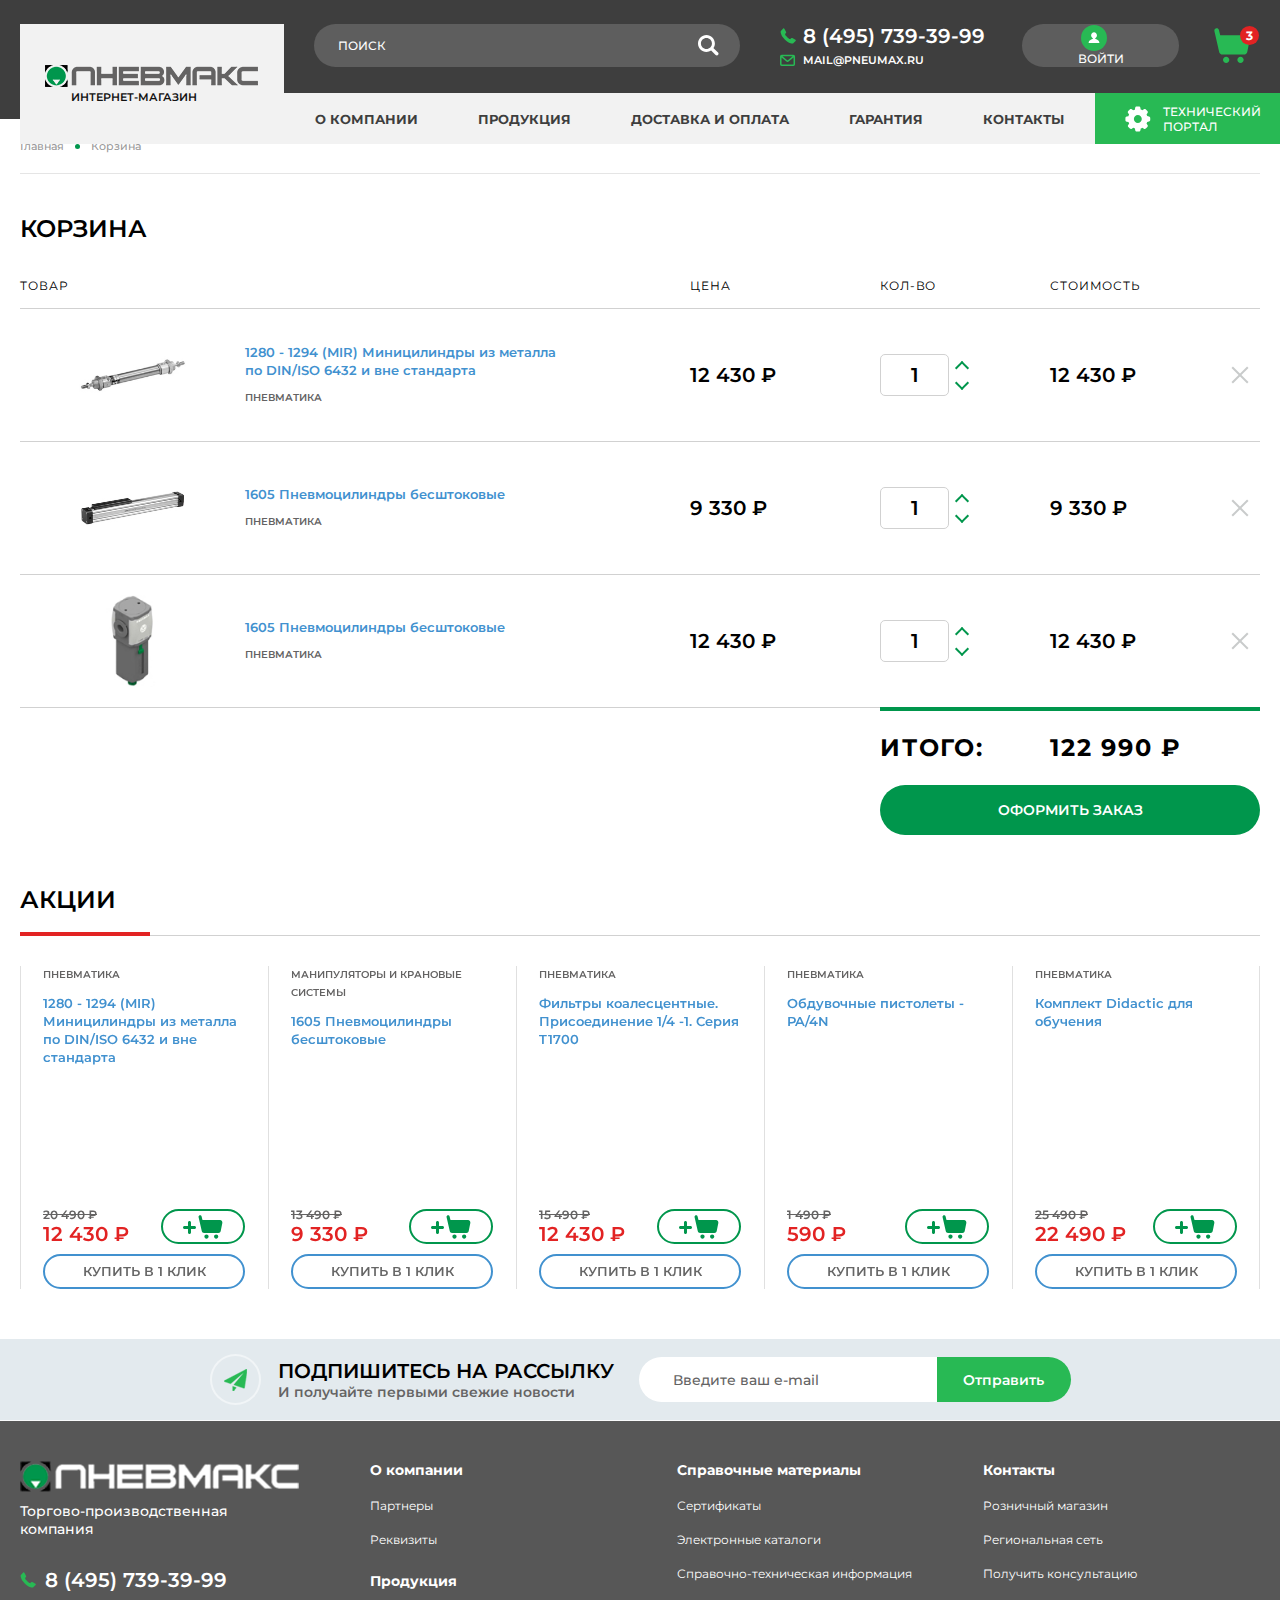
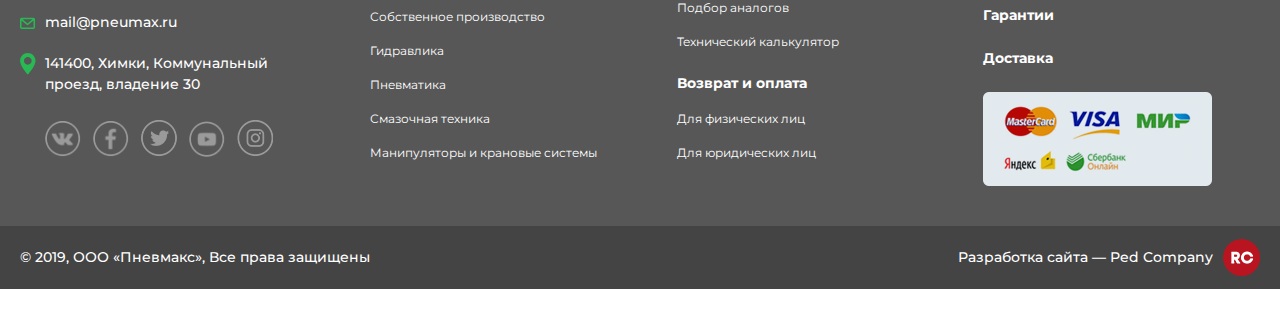
==== cart.html @ b15ae3a6 "Initial commit" ====
<!DOCTYPE html>
<html lang="ru">
	<head>
		<meta http-equiv="Content-Type" content="text/html; charset=utf-8">
		<!-- Переключение IE в последнию версию, на случай если в настройках пользователя стоит меньшая -->
		<meta http-equiv="X-UA-Compatible" content="IE=edge">

		<!-- Адаптирование страницы для мобильных устройств -->
		<meta name="viewport" content="width=device-width, initial-scale=1, maximum-scale=1">

		<!-- Запрет распознования номера телефона -->
		<meta name="format-detection" content="telephone=no">
		<meta name="SKYPE_TOOLBAR" content ="SKYPE_TOOLBAR_PARSER_COMPATIBLE">

		<!-- Заголовок страницы -->
		<title>Заголовок страницы</title>

		<!-- Данное значение часто используют(использовали) поисковые системы -->
		<meta name="description" content="">
		<meta name="keywords" content="">

		<!-- Традиционная иконка сайта, размер 16x16, прозрачность поддерживается. Рекомендуемый формат: .ico или .png -->
		<link rel="shortcut icon" href="images/favicon.ico">

		<!-- Подключение шрифтов с гугла -->
		<link href="https://fonts.googleapis.com/css?family=Montserrat:300,300i,400,400i,500,500i,600,600i,700,700i,800,800i,900,900i&display=swap" rel="stylesheet">

		<!-- Подключение файлов стилей -->
		<link rel="stylesheet" href="css/fancybox.css">
		<link rel="stylesheet" href="css/owl.carousel.css">
		<link rel="stylesheet" href="css/ion.rangeSlider.css">
		<link rel="stylesheet" href="css/styles.css">

		<link rel="stylesheet" href="css/response_1279.css" media="(max-width: 1279px)">
		<link rel="stylesheet" href="css/response_1023.css" media="(max-width: 1023px)">
		<link rel="stylesheet" href="css/response_767.css" media="(max-width: 767px)">
		<link rel="stylesheet" href="css/response_479.css" media="(max-width: 479px)">
		<link rel="stylesheet" href="css/response_413.css" media="(max-width: 413px)">
	</head>

	<body style="opacity: 0">
		<div class="wrap">
			<div class="main">
				<!-- Шапка -->
				<div class="mob_header">
					<div class="cont">
						<div class="logo">
							<a href="/">
								<img src="images/logo.png" alt="">
							</a>
						</div>


						<a href="#login_modal" class="login_link modal_link">
							<img src="images/ic_user.svg" alt="">
						</a>


						<a href="/" class="cart_link">
							<span class="count">3</span>
						</a>


						<a href="#" class="mob_menu_link">
							<span></span>
							<span></span>
							<span></span>
						</a>
					</div>
				</div>


				<header>
					<div class="info">
						<div class="cont flex">

							<div class="logo">
								<a href="/">
									<img src="images/logo.png" alt="">
									<div class="slogan">Интернет-магазин</div>
								</a>
							</div>


							<div class="search">
								<form action="">
									<input type="text" name="" value="" placeholder="Поиск" class="input">
									<button type="submit" class="submit_btn"></button>
								</form>
							</div>


							<div class="contacts">
								<div class="phone">
									<a href="tel:84957393999">8 (495) 739-39-99</a>
								</div>

								<div class="email">
									<a href="mailto:mail@pneumax.ru">mail@pneumax.ru</a>
								</div>
							</div>


							<div class="account">
								<a href="#login_modal" class="login_link modal_link">
									<div class="icon">
										<img src="images/ic_user.svg" alt="">
									</div>
									Войти
								</a>
							</div>


							<a href="/" class="cart_link">
								<span class="count">3</span>
							</a>
						</div>
					</div>


					<div class="bottom">
						<div class="cont">
							<div class="logo">
								<a href="/">
									<img src="images/logo.png" alt="">
								</a>
							</div>


							<nav class="menu flex">
								<div class="item">
									<a href="/">О компании</a>
								</div>

								<div class="item">
									<a href="/">Продукция</a>
								</div>

								<div class="item">
									<a href="/">Доставка и оплата</a>
								</div>

								<div class="item">
									<a href="/">Гарантия</a>
								</div>

								<div class="item">
									<a href="/">Контакты</a>
								</div>

								<div class="item">
									<a href="/" class="techn_portal">
										<img src="images/ic_techn_portal.svg" alt="">Технический<br> портал
									</a>
								</div>
							</nav>

						</div>
					</div>
				</header>
				<!-- End Шапка -->


				<!-- Основная часть -->
				<section class="page_content">
					<div class="cont">

						<div class="breadcrumbs">
							<a href="/">Главная</a> <span class="sep"></span> 
							Корзина
						</div>

						<h1 class="page_title">Корзина</h1>


						<section class="cart_info">
							<table>
								<thead>
									<tr>
										<th colspan="2">Товар</th>
										<th>Цена</th>
										<th>Кол-во</th>
										<th>Стоимость</th>
										<th></th>
									</tr>
								</thead>

								<tbody>
									<tr>
										<td class="thumb">
											<a href="/">
												<img data-src="images/tmp/product_thumb.jpg" alt="" class="lozad">
											</a>
										</td>

										<td class="info">
											<div class="name">
												<a href="/">1280 - 1294 (MIR) Миницилиндры из металла по DIN/ISO 6432 и вне стандарта</a>
											</div>

											<div class="cat">
												<a href="/">Пневматика</a>
											</div>
										</td>

										<td class="price" data-column="Цена">
											12 430 ₽
										</td>

										<td class="amount" data-column="Кол-во">
											<div class="box">
											    <a href="#" class="minus"></a>
											    <input type="text" value="1" data-minimum="1" data-maximum="99" data-step="1" class="input" maxlength="2">
											    <a href="#" class="plus"></a>
											</div>
										</td>

										<td class="price total" data-column="Стоимость">
											12 430 ₽
										</td>

										<td class="delete">
											<a href="#">
												<span></span>
												<span></span>
											</a>
										</td>
									</tr>


									<tr>
										<td class="thumb">
											<a href="/">
												<img data-src="images/tmp/product_thumb2.jpg" alt="" class="lozad">
											</a>
										</td>

										<td class="info">
											<div class="name">
												<a href="/">1605 Пневмоцилиндры бесштоковые</a>
											</div>

											<div class="cat">
												<a href="/">Пневматика</a>
											</div>
										</td>

										<td class="price" data-column="Цена">
											9 330 ₽
										</td>

										<td class="amount" data-column="Кол-во">
											<div class="box">
											    <a href="#" class="minus"></a>
											    <input type="text" value="1" data-minimum="1" data-maximum="99" data-step="1" class="input" maxlength="2">
											    <a href="#" class="plus"></a>
											</div>
										</td>

										<td class="price total" data-column="Стоимость">
											9 330 ₽
										</td>

										<td class="delete">
											<a href="#">
												<span></span>
												<span></span>
											</a>
										</td>
									</tr>


									<tr>
										<td class="thumb">
											<a href="/">
												<img data-src="images/tmp/product_thumb3.jpg" alt="" class="lozad">
											</a>
										</td>

										<td class="info">
											<div class="name">
												<a href="/">1605 Пневмоцилиндры бесштоковые</a>
											</div>

											<div class="cat">
												<a href="/">Пневматика</a>
											</div>
										</td>

										<td class="price" data-column="Цена">
											12 430 ₽
										</td>

										<td class="amount" data-column="Кол-во">
											<div class="box">
											    <a href="#" class="minus"></a>
											    <input type="text" value="1" data-minimum="1" data-maximum="99" data-step="1" class="input" maxlength="2">
											    <a href="#" class="plus"></a>
											</div>
										</td>

										<td class="price total" data-column="Стоимость">
											12 430 ₽
										</td>

										<td class="delete">
											<a href="#">
												<span></span>
												<span></span>
											</a>
										</td>
									</tr>
								</tbody>
							</table>


							<div class="cart_total">
								<div class="total_price">
									<div>Итого:</div>
									<div class="price">122 990 ₽</div>
								</div>

								<a href="/" class="checkout_link">Оформить заказ</a>
							</div>
						</section>

					</div>
				</section>


				<section class="products block">
					<div class="cont">

						<div class="block_head">
							<div class="title red">Акции</div>
						</div>


						<div class="flex">
							<div class="product">
								<div class="head">
									<div class="cat">
										<a href="/">Пневматика</a>
									</div>

									<div class="name">
										<a href="/">1280 - 1294 (MIR) Миницилиндры из металла по DIN/ISO 6432 и вне стандарта</a>
									</div>
								</div>

								<div class="thumb">
									<a href="/">
										<img data-src="images/tmp/product_thumb.jpg" alt="" class="lozad">
									</a>
								</div>

								<div class="buy">
									<div class="price">
										<div class="old">20 490 ₽</div>
										<div class="new">12 430 ₽</div>
									</div>

									<a href="#" class="buy_link"></a>

									<a href="#" class="quike_buy_link">Купить в 1 клик</a>
								</div>
							</div>


							<div class="product">
								<div class="head">
									<div class="cat">
										<a href="/">Манипуляторы и крановые системы</a>
									</div>

									<div class="name">
										<a href="/">1605 Пневмоцилиндры бесштоковые</a>
									</div>
								</div>

								<div class="thumb">
									<a href="/">
										<img data-src="images/tmp/product_thumb2.jpg" alt="" class="lozad">
									</a>
								</div>

								<div class="buy">
									<div class="price">
										<div class="old">13 490 ₽</div>
										<div class="new">9 330 ₽</div>
									</div>

									<a href="#" class="buy_link"></a>

									<a href="#" class="quike_buy_link">Купить в 1 клик</a>
								</div>
							</div>


							<div class="product">
								<div class="head">
									<div class="cat">
										<a href="/">Пневматика</a>
									</div>

									<div class="name">
										<a href="/">Фильтры коалесцентные. Присоединение 1/4 -1. Серия T1700</a>
									</div>
								</div>

								<div class="thumb">
									<a href="/">
										<img data-src="images/tmp/product_thumb3.jpg" alt="" class="lozad">
									</a>
								</div>

								<div class="buy">
									<div class="price">
										<div class="old">15 490 ₽</div>
										<div class="new">12 430 ₽</div>
									</div>

									<a href="#" class="buy_link"></a>

									<a href="#" class="quike_buy_link">Купить в 1 клик</a>
								</div>
							</div>



							<div class="product">
								<div class="head">
									<div class="cat">
										<a href="/">Пневматика</a>
									</div>

									<div class="name">
										<a href="/">Обдувочные пистолеты - PA/4N</a>
									</div>
								</div>

								<div class="thumb">
									<a href="/">
										<img data-src="images/tmp/product_thumb4.jpg" alt="" class="lozad">
									</a>
								</div>

								<div class="buy">
									<div class="price">
										<div class="old">1 490 ₽</div>
										<div class="new">590 ₽</div>
									</div>

									<a href="#" class="buy_link"></a>

									<a href="#" class="quike_buy_link">Купить в 1 клик</a>
								</div>
							</div>


							<div class="product">
								<div class="head">
									<div class="cat">
										<a href="/">Пневматика</a>
									</div>

									<div class="name">
										<a href="/">Комплект Didactic для обучения</a>
									</div>
								</div>

								<div class="thumb">
									<a href="/">
										<img data-src="images/tmp/product_thumb5.jpg" alt="" class="lozad">
									</a>
								</div>

								<div class="buy">
									<div class="price">
										<div class="old">25 490 ₽</div>
										<div class="new">22 490 ₽</div>
									</div>

									<a href="#" class="buy_link"></a>

									<a href="#" class="quike_buy_link">Купить в 1 клик</a>
								</div>
							</div>
						</div>

					</div>
				</section>


				<section class="subscribe">
					<div class="cont">
						<div class="head">
							<div>
								<div class="title">Подпишитесь на рассылку</div>

								<div class="desc">И получайте первыми свежие новости</div>
							</div>
						</div>


						<form action="">
							<input type="email" name="" value="" placeholder="Введите ваш e-mail" class="input">
							<button type="submit" class="submit_btn">Отправить</button>
						</form>
					</div>
				</section>
				<!-- End Основная часть -->
			</div>


			<!-- Подвал -->
			<footer>
				<div class="info">
					<div class="cont flex">

						<div class="col_left">
							<div class="logo">
								<img src="images/footer_logo.png" alt="">
								<div class="slogan">Торгово-производственная компания</div>
							</div>


							<div class="contacts">
								<div class="phone">
									<a href="tel:84957393999">8 (495) 739-39-99</a>
								</div>

								<div class="email">
									<a href="mailto:mail@pneumax.ru">mail@pneumax.ru</a>
								</div>

								<div class="adres">141400, Химки, Коммунальный проезд, владение 30</div>

								<div class="socials">
									<a href="/" target="_blank" rel="noopener nofollow">
										<img src="images/ic_soc1.png" alt="">
									</a>

									<a href="/" target="_blank" rel="noopener nofollow">
										<img src="images/ic_soc2.png" alt="">
									</a>

									<a href="/" target="_blank" rel="noopener nofollow">
										<img src="images/ic_soc3.png" alt="">
									</a>

									<a href="/" target="_blank" rel="noopener nofollow">
										<img src="images/ic_soc4.png" alt="">
									</a>

									<a href="/" target="_blank" rel="noopener nofollow">
										<img src="images/ic_soc5.png" alt="">
									</a>
								</div>
							</div>
						</div>


						<div class="col_right">
							<div class="columns">
								<div class="links">
									<div class="title">О компании</div>

									<div class="items">
										<div><a href="/">Партнеры</a></div>
										<div><a href="/">Реквизиты</a></div>
									</div>
								</div>


								<div class="links">
									<div class="title">Продукция</div>

									<div class="items">
										<div><a href="/">Собственное производство</a></div>
										<div><a href="/">Гидравлика</a></div>
										<div><a href="/">Пневматика</a></div>
										<div><a href="/">Смазочная техника</a></div>
										<div><a href="/">Манипуляторы и крановые системы</a></div>
									</div>
								</div>


								<div class="links">
									<div class="title">Справочные материалы</div>

									<div class="items">
										<div><a href="/">Сертификаты</a></div>
										<div><a href="/">Электронные каталоги</a></div>
										<div><a href="/">Справочно-техническая информация</a></div>
										<div><a href="/">Подбор аналогов</a></div>
										<div><a href="/">Технический калькулятор</a></div>
									</div>
								</div>


								<div class="links">
									<div class="title">Возврат и оплата</div>

									<div class="items">
										<div><a href="/">Для физических лиц</a></div>
										<div><a href="/">Для юридических лиц</a></div>
									</div>
								</div>


								<div class="links">
									<div class="title">Контакты</div>

									<div class="items">
										<div><a href="/">Розничный магазин</a></div>
										<div><a href="/">Региональная сеть</a></div>
										<div><a href="/">Получить консультацию</a></div>
									</div>
								</div>


								<div class="links">
									<div class="title">
										<a href="/">Гарантии</a>
									</div>
								</div>


								<div class="links">
									<div class="title">
										<a href="/">Доставка</a>
									</div>
								</div>


								<div class="payments">
									<img src="images/payments_img.png" alt="">
								</div>
							</div>
						</div>

					</div>
				</div>


				<div class="bottom">
					<div class="cont flex">

						<div class="copyright">&copy; 2019, ООО «Пневмакс», Все права защищены</div>


						<div class="creator">
							Разработка сайта — <a href="/" target="_blank" rel="noopener">Рed Company</a>
						</div>

					</div>
				</div>
			</footer>
			<!-- End Подвал -->
		</div>


		<div class="overlay"></div>


		<!-- Подключение javascript файлов -->
		<script src="js/jquery-3.3.1.min.js"></script>
		<script src="js/jquery-migrate-1.4.1.min.js"></script>
		<script src="js/lozad.min.js"></script>
		<script src="js/owl.carousel.min.js"></script>
		<script src="js/inputmask.min.js"></script>
		<script src="js/fancybox.min.js"></script>
		<script src="js/ion.rangeSlider.min.js"></script>
		<script src="js/functions.js"></script>
		<script src="js/scripts.js"></script>
	</body>
</html>
---- css/ion.rangeSlider.css ----
.irs
{
    position: relative;

    display: block;

    margin-top: 13px;
    margin-bottom: 4px;

    -webkit-touch-callout: none;
    -khtml-user-select: none;
}

.irs.active
{
    pointer-events: auto;
}

.irs .irs
{
    margin-right: 0;
}

.irs-line
{
    position: relative;

    display: block;

    height: 6px;

    border: 1px solid #d1d1d1;
    background: #fff;
}

.irs-bar
{
    top: 1px;

    height: 4px;

    background: #00964c;
}


.irs-from,
.irs-to,
.irs-single,
.irs-min,
.irs-max
{
    display: none !important;
}


.irs-slider
{
    z-index: 9;
    top: -5px;

    width: 7px;
    height: 16px;

    cursor: pointer;
    text-indent: -9999px;

    border-radius: 2px;
    background: #00964c;
}

.irs-slider:before
{
    position: absolute;
    top: -5px;
    left: -10px;

    display: block;

    width: 27px;
    height: 26px;

    content: '';
}


.irs-line
{
    position: relative;

    display: block;

    outline: none !important;
}
.irs-line-left,
.irs-line-mid,
.irs-line-right
{
    position: absolute;
    top: 0;

    display: block;
}
.irs-line-left
{
    left: 0;

    width: 11%;
}
.irs-line-mid
{
    left: 9%;

    width: 82%;
}
.irs-line-right
{
    right: 0;

    width: 11%;
}

.irs-bar
{
    position: absolute;
    left: 0;

    display: block;

    width: 0;
}
.irs-bar-edge
{
    position: absolute;
    top: 0;
    left: 0;

    display: block;
}

.irs-shadow
{
    position: absolute;
    left: 0;

    display: none;

    width: 0;
}

.irs-slider
{
    position: absolute;
    z-index: 1;

    display: block;
}



.irs-slider.type_last
{
    z-index: 2;
}

.irs-min
{
    position: absolute;
    left: 0;

    display: block;

    cursor: default;
}
.irs-max
{
    position: absolute;
    right: 0;

    display: block;

    cursor: default;
}

.irs-grid
{
    color: #333;
    font: 600 11px/15px Century Gothic;

    position: absolute;
    top: -25px;
    left: 0;

    display: none;

    width: 100%;
    height: 15px;

    pointer-events: none;
}

.irs-with-grid .irs-grid
{
    display: block;
}

.irs-grid-pol
{
    position: absolute;
    top: 0;
    left: 0;

    display: none;

    width: 1px;
    height: 8px;

    background: #000;
}

.irs-grid-pol.small
{
    height: 4px;
}

.irs-grid-text
{
    position: absolute;
    bottom: 0;
    left: 0;

    cursor: pointer;
    text-align: center;
    white-space: nowrap;
}

.irs-grid-text:before
{
    position: absolute;
    bottom: -7px;
    left: 50%;

    width: 1px;
    height: 6px;

    content: '';
    cursor: pointer;
    text-indent: -9999px;

    background: #1b364e;
}

.irs-disable-mask
{
    position: absolute;
    z-index: 2;
    top: 0;
    left: -1%;

    display: block;

    width: 102%;
    height: 100%;

    cursor: default;

    background: rgba(0,0,0,.0);
}
.lt-ie9 .irs-disable-mask
{
    cursor: not-allowed;

    background: #000;

    filter: alpha(opacity=0);
}

.irs-disabled
{
    opacity: .4;
}


.irs-hidden-input
{
    font-size: 0 !important;
    line-height: 0 !important;

    position: absolute !important;
    z-index: -9999 !important;
    top: 0 !important;
    left: 0 !important;

    display: block !important;
    overflow: hidden;

    width: 0 !important;
    height: 0 !important;
    margin: 0 !important;
    padding: 0 !important;

    border-style: solid !important;
    border-color: transparent !important;
    outline: none !important;
    background: none !important;
}
---- css/styles.css ----
*{    box-sizing: border-box;    margin: 0;    padding: 0;}*:before,*:after{    box-sizing: border-box;}img{    border: none;}textarea{    overflow: auto;}input,textarea,input:active,textarea:active{    -webkit-border-radius: 0;            border-radius: 0;         outline: none transparent !important;    box-shadow: none;    -webkit-appearance: none;            appearance: none;    -moz-outline: none !important;}input[type=submit],button[type=submit],input[type=reset],button[type=reset]{    -webkit-border-radius: 0;    -webkit-appearance: none;}:focus{    outline: none;}:hover,:active{    -webkit-tap-highlight-color: rgba(0,0,0,0);    -webkit-touch-callout: none;}::-ms-clear{    display: none;}/*---------------    Main styles---------------*/:root{    --bg: #fff;    --aside_width: 290px;    --aside_big_width: 320px;    --scroll_width: 17px;    --text_color: #000;    --font_size: 14px;    --font_size_title: 24px;    --font_family: 'Montserrat', 'Arial', sans-serif;}.clear{    clear: both;}.left{    float: left;}.right{    float: right;}html{    height: 100%;    background: var(--bg);    -webkit-font-smoothing: antialiased;    -moz-osx-font-smoothing: grayscale;        -ms-text-size-adjust: 100%;    -webkit-text-size-adjust: 100%;}body{    color: var(--text_color);    font-family: var(--font_family);    font-size: var(--font_size);    height: 100%;    transition: opacity .2s linear;    -webkit-tap-highlight-color: transparent;    -webkit-touch-callout: none;    -webkit-overflow-scrolling: touch;    text-rendering: optimizeLegibility;    text-decoration-skip: objects;}body.show{    opacity: 1 !important;}.wrap{    display: flex;    overflow: hidden;    flex-direction: column;    min-height: 100%;}.main{    position: relative;    flex: 1 0 auto;}.cont{    position: relative;    width: 100%;    max-width: 1320px;    margin: 0 auto;    padding: 0 20px;}.compensate-for-scrollbar{    margin-right: var(--scroll_width) !important;}.compensate-for-scrollbar header.fixed{    padding-right: var(--scroll_width) !important;}.lozad{    transition: .5s linear;    opacity: 0;}.lozad.loaded{    opacity: 1;}.flex{    display: flex;    justify-content: flex-start;    align-items: flex-start;    align-content: flex-start;    flex-wrap: wrap;}.page_content{    margin-bottom: 50px;}.page_content .content,.page_content aside{    margin-bottom: 0;}.breadcrumbs{    color: #999;    font-size: 11px;    font-weight: 500;    margin-bottom: 40px;    padding-bottom: 20px;    border-bottom: 1px solid #e5e5e5;}.breadcrumbs a{    color: #999;    transition: .2s linear;    white-space: nowrap;    text-decoration: none;}.breadcrumbs a:hover{    color: var(--text_color);}.breadcrumbs .sep{    position: relative;    top: -1px;    display: inline-block;    width: 5px;    height: 5px;    margin: 0 8px;    vertical-align: middle;    border-radius: 50%;    background: #01964d;}.page_title{    font-size: var(--font_size_title);    font-weight: 600;    line-height: 30px;    margin-bottom: 30px;    text-transform: uppercase;}.page_title.center{    text-align: center;}.content_flex.flex,.content_flex > .cont.flex{    position: relative;    justify-content: space-between;    align-items: stretch;    align-content: stretch;}.content_flex .content{    position: relative;    width: calc(100% - var(--aside_width) - 33px);}.content_flex aside.big + .content{    position: relative;    width: calc(100% - var(--aside_big_width) - 40px);}.content_flex .content > :first-child{    margin-top: 0;}.content_flex .content > :last-child{    margin-bottom: 0;}.block{    margin-bottom: 40px;}.block_head{    position: relative;    margin-bottom: 30px;}.block_head.center{    text-align: center;}.block_head .title{    font-size: var(--font_size_title);    font-weight: 600;    line-height: 30px;    position: relative;    padding-bottom: 20px;    text-transform: uppercase;    border-bottom: 1px solid #d1d1d1;}.block_head .title:after{    position: absolute;    bottom: -1px;    left: 0;    display: block;    width: 130px;    max-width: 100%;    height: 4px;    content: '';    background: #00964c;}.block_head .title.red:after{    background: #e22323;}.block_head .view{    position: absolute;    top: 0;    right: 0;    display: flex;    margin-left: auto;    justify-content: flex-start;    align-items: center;    align-content: center;    flex-wrap: nowrap;}.block_head .view button{    position: relative;    display: flex;    width: 47px;    height: 33px;    cursor: pointer;    transition: .2s linear;    border: 1px solid #e0e0e0;    background: #fff;    justify-content: center;    align-items: center;    align-content: center;    flex-wrap: wrap;}.block_head .view button + button{    margin-left: -1px;}.block_head .view button.grid_link{    padding: 6px 10px 3px 7px;}.block_head .view button.list_link{    padding: 7px 13px;}.block_head .view button.grid_link *{    display: block;    width: 7px;    height: 7px;    margin-bottom: 3px;    margin-left: 3px;    transition: background .2s linear;    background: #00964c;}.block_head .view button.list_link *{    display: block;    width: 100%;    height: 4px;    transition: background .2s linear;    background: #00964c;}.block_head .view button.list_link * + *{    margin-top: 3px;}.block_head .view button.active{    z-index: 5;    border-color: #00964c;    background: #00964c;}.block_head .view button.active *{    background: #fff;}.form{    --form_border_color: #d1d1d1;    --form_border_radius: 5px;    --form_bg_color: #fff;    --form_label_width: 222px;    --form_focus_color: #00964c;    --form_placeholder_color: #0b1110;}.form ::-webkit-input-placeholder{    color: var(--form_placeholder_color);}.form :-moz-placeholder{    color: var(--form_placeholder_color);}.form :-ms-input-placeholder{    color: var(--form_placeholder_color);}.form .line{    position: relative;    margin-bottom: 25px;}.form .line.flex{    justify-content: flex-end;}.form .line.flex .label{    display: flex;    width: var(--form_label_width);    max-width: 100%;    min-height: 42px;    margin: 0;    padding-right: 15px;    justify-content: flex-start;    align-items: center;    align-content: center;    flex-wrap: wrap;}.form .line.flex .field{    width: calc(100% - var(--form_label_width));}.form .label{    color: #0b1110;    font-size: 13px;    font-weight: 500;    margin-bottom: 10px;    letter-spacing: .075em;    text-transform: uppercase;}.form .recovery_link{    color: #00964c;    font-size: 13px;    font-weight: 500;    position: absolute;    top: 0;    right: 0;    display: inline-block;    vertical-align: top;    text-decoration: none;}.form .recovery_link:hover{    text-decoration: underline;}.form .field{    position: relative;}.form .field.flex > *{    width: 170px;}.form .field.flex > * + *{    margin-left: 23px;}.form .input{    color: #0b1110;    font: var(--font_size) var(--font_family);    display: block;    width: 100%;    height: 42px;    padding: 0 65px 0 15px;    transition: .2s linear;    border: 1px solid var(--form_border_color);    border-radius: var(--form_border_radius);    background: var(--form_bg_color);    background-position: calc(100% - 13px) 50%;}.form .input:focus{    border-color: var(--form_focus_color);}.form .input.success{    background: var(--form_bg_color) url(../images/ic_success.svg) calc(100% - 13px) 50% no-repeat;}.form .input:disabled,.form input[type=checkbox]:disabled + label{    cursor: default;    pointer-events: none;    opacity: .5;}.form input[type=checkbox]{    display: none;}.form input[type=checkbox] + label{    font-size: 12px;    font-weight: 500;    line-height: 21px;    position: relative;    display: table-cell;    min-height: 21px;    padding-left: 38px;    cursor: pointer;    text-align: left;    vertical-align: middle;}.form input[type=checkbox] + label:before{    position: absolute;    top: 0;    left: 0;    display: block;    width: 21px;    height: 21px;    content: '';    transition: .2s linear;    border-radius: 3px;    background: #fff;}.form input[type=checkbox] + label:after{    position: absolute;    top: 6px;    left: 6px;    display: block;    width: 10px;    height: 6px;    content: '';    transition: .2s linear;    transform: rotate(-45deg);    opacity: 0;    border-bottom: 2px solid #00964c;    border-left: 2px solid #00964c;}.form input[type=checkbox]:checked + label:after{    opacity: 1;}.form .type .field{    display: flex;    justify-content: space-between;    align-items: stretch;    align-content: stretch;    flex-wrap: wrap;}.form .type .field > *{    width: calc(50% - 2px);}.form .type input[type=radio]{    display: none;}.form .type label{    font-size: 14px;    font-weight: 700;    position: relative;    display: flex;    min-height: 80px;    padding: 15px 20px 15px 69px;    cursor: pointer;    transition: .2s linear;    letter-spacing: .075em;    text-transform: uppercase;    border: 2px solid #fff;    background: #fff;    justify-content: flex-start;    align-items: center;    align-content: center;    flex-wrap: wrap;}.form .type label:before{    position: absolute;    top: 50%;    left: 26px;    display: block;    width: 22px;    height: 22px;    margin-top: -11px;    content: '';    border-radius: 50%;    background: #f7f7f7;    box-shadow: inset 0 1px 1px 0 rgba(0, 0, 0, .24);}.form .type input[type=radio]:checked + label{    border-color: #00964c;}.form .type input[type=radio]:checked + label:before{    background: #fff;    box-shadow: inset 0 0 0 6px #00964c;}.form .submit{    padding-top: 15px;}.form .submit_btn{    color: #000;    font: 700 14px/46px var(--font_family);    display: inline-block;    width: 100%;    height: 50px;    padding: 0 20px;    cursor: pointer;    transition: .2s linear;    vertical-align: top;    text-transform: uppercase;    border: 2px solid #00964c;    border-radius: 25px;    background: none;}.form .submit_btn:hover{    color: #fff;    background: #00964c;}.text_block{    font-weight: 500;    line-height: 21px;}.text_block > :last-child,.text_block blockquote > :last-child,.text_block q > :last-child{    margin-bottom: 0 !important;}.text_block > :first-child{    margin-top: 0 !important;}.text_block h1{    font-size: 24px;    font-weight: 600;    line-height: 30px;    margin-bottom: 30px;    text-transform: uppercase;}.text_block * + h2{    margin-top: 40px;}.text_block .clear + h2{    margin-top: 30px;}.text_block h2{    font-size: 20px;    font-weight: 600;    line-height: 26px;    margin-bottom: 20px;    text-transform: uppercase;}.text_block h1 + h2{    margin-top: 0 !important;}.text_block p,.text_block ul,.text_block ol{    margin-bottom: 21px;}.text_block blockquote,.text_block q{    font-style: italic;    position: relative;    display: block;    width: 100%;    margin: 30px 0;    padding: 19px 29px;    border: 1px solid #e5e5e5;}.text_block blockquote:before,.text_block q:before{    position: absolute;    top: -1px;    left: -1px;    display: block;    width: 4px;    height: calc(100% + 2px);    content: '';    background: #00964c;}.text_block ul li{    position: relative;    display: block;    padding-left: 20px;    list-style-type: none;}.text_block ul li + li{    margin-top: 10px;}.text_block ul li:before{    position: absolute;    top: 6px;    left: 0;    display: block;    width: 9px;    height: 9px;    content: '';    border-radius: 50%;    background: #00964c;}.text_block ol{    counter-reset: li;}.text_block ol li{    position: relative;    display: block;    padding-left: 20px;    list-style-type: none;}.text_block ol li + li{    margin-top: 10px;}.text_block ol li:before{    color: #00964c;    font-weight: 700;    position: absolute;    top: 0;    left: 0;    content: counter(li)'.';    counter-increment: li;}.text_block a{    color: #00964c;}.text_block a:hover{    text-decoration: none;}.modal_cont{    position: relative;}.mini_modal{    position: absolute;    z-index: 999;    top: calc(100% + 30px);    left: 0;    visibility: hidden;    transition: .2s linear;    opacity: 0;}.mini_modal.active{    top: 100%;    visibility: visible;    opacity: 1;}.overlay{    position: fixed;    z-index: 100;    top: 0;    left: 0;    display: none;    width: 100%;    height: 100%;    opacity: .68;    background: #000;}/*---------------   Header---------------*/.header_wrap{    margin-bottom: 20px;}header{    position: relative;    z-index: 101;    top: 0;    left: 0;    width: 100%;    margin: 0;}header.absolute{    position: absolute;    margin: 0;    background: none;}header.fixed{    position: fixed;    margin: 0;    -webkit-animation: moveDown .5s;            animation: moveDown .5s;    background: #fff;    box-shadow: 0 10px 30px rgba(0,0,0,.2);}header:before{    position: absolute;    z-index: -1;    top: 0;    left: 0;    display: block;    width: 100%;    height: calc(100% - 25px);    content: '';    background: #3e3e3e;}header .info{    margin-bottom: -51px;    padding: 24px 0 0;}header .info .cont.flex{    flex-wrap: nowrap;    justify-content: space-between;}header .logo{    position: relative;    z-index: 9;    display: flex;    width: 265px;    height: 120px;    padding: 15px;    background: #f2f2f2;    justify-content: center;    align-items: center;    align-content: center;    flex-wrap: wrap;}header .logo a,header .logo img{    color: #111;    font-size: 11px;    font-weight: 600;    display: block;    max-width: 100%;    text-decoration: none;    text-transform: uppercase;}header .logo .slogan{    margin-top: 3px;    padding-left: 26px;}header .search{    width: calc(100% - 811px);    max-width: 100%;    margin-right: auto;    margin-left: 30px;}header .search form{    display: flex;    justify-content: flex-start;    align-items: center;    align-content: center;    flex-wrap: nowrap;}header .search form ::-webkit-input-placeholder{    color: #fff;}header .search form :-moz-placeholder{    color: #fff;}header .search form :-ms-input-placeholder{    color: #fff;}header .search .input{    color: #fff;    font-family: var(--font_family);    font-size: 12px;    font-weight: 500;    display: block;    width: 100%;    height: 43px;    padding: 0 62px 0 24px;    text-transform: uppercase;    border: none;    border-radius: 30px;    background: #5e5e5e;}header .search .submit_btn{    position: relative;    width: 63px;    height: 43px;    margin-left: -63px;    cursor: pointer;    border: none;    background: url(../images/ic_search.svg) 50% no-repeat;}header .contacts{    margin-left: 40px;}header .contacts .phone{    color: #fff;    font-size: 20px;    font-weight: 600;}header .contacts .phone a{    color: #fff;    display: inline-block;    padding-left: 23px;    vertical-align: top;    white-space: nowrap;    text-decoration: none;    background: url(../images/ic_phone.svg) 0 50% no-repeat;}header .contacts .email{    color: #fff;    font-size: 11px;    font-weight: 600;    margin-top: 5px;    text-transform: uppercase;}header .contacts .email a{    color: #fff;    display: inline-block;    padding-left: 23px;    vertical-align: top;    white-space: nowrap;    text-decoration: none;    background: url(../images/ic_email.svg) 0 50% no-repeat;}header .account{    margin-left: 37px;}header .account .login_link{    color: #fff;    font-size: 12px;    font-weight: 500;    display: flex;    height: 43px;    padding: 0 36px;    transition: .2s linear;    text-decoration: none;    text-transform: uppercase;    border-radius: 25px;    background: rgba(221,221,221,.2);    justify-content: center;    align-items: center;    align-content: center;    flex-wrap: wrap;}header .account .login_link .icon{    display: flex;    width: 26px;    height: 26px;    margin-right: 14px;    padding: 5px;    border-radius: 50%;    background: #28b954;    justify-content: center;    align-items: center;    align-content: center;    flex-wrap: wrap;}header .account .login_link img{    display: block;    max-width: 100%;    max-height: 100%;}header .account .login_link:hover{    color: #3e3e3e;    background: #ddd;}header .account .user_link{    color: #fff;    font-size: 12px;    font-weight: 500;    display: flex;    height: 43px;    padding: 0 20px;    transition: .2s linear;    text-decoration: none;    text-transform: uppercase;    border-radius: 25px;    background: rgba(221,221,221,.2);    justify-content: center;    align-items: center;    align-content: center;    flex-wrap: nowrap;}header .account .user_link .icon{    display: flex;    width: 26px;    height: 26px;    margin-right: 14px;    padding: 5px;    border-radius: 50%;    background: #494949;    justify-content: center;    align-items: center;    align-content: center;    flex-wrap: wrap;}header .account .user_link img{    display: block;    max-width: 100%;    max-height: 100%;}header .account .user_link .name{    overflow: hidden;    max-width: 120px;    white-space: nowrap;    text-overflow: ellipsis;}header .account .user_link:hover{    color: #3e3e3e;    background: #ddd;}header .cart_link{    color: #fff;    position: relative;    display: block;    width: 56px;    height: 43px;    margin-left: 25px;    text-decoration: none;    background: url(../images/ic_cart.svg) 50% no-repeat;}header .cart_link .count{    font-size: 12px;    font-weight: 700;    line-height: 19px;    position: absolute;    top: 2px;    right: 1px;    display: block;    width: 19px;    height: 19px;    text-align: center;    border-radius: 50%;    background: #e22323;}header .bottom{    margin-bottom: -25px;}header .bottom .logo{    position: absolute;    top: 0;    left: 20px;    display: none;    width: 220px;    height: 51px;    padding: 0;    background: none;}header .bottom .logo a{    display: flex;    height: 51px;    text-decoration: none;    justify-content: center;    align-items: center;    align-content: center;    flex-wrap: wrap;}header .bottom .logo img{    width: auto;    height: 19px;}header .menu{    position: relative;    display: table;    width: 100%;    padding-left: 265px;    background: #f2f2f2;}header .menu .item{    position: relative;    display: table-cell;    vertical-align: top;}header .menu .item > a{    color: #3e3e3e;    font-size: 13px;    font-weight: 700;    line-height: normal;    position: relative;    display: flex;    height: 51px;    padding: 0 30px;    transition: .2s linear;    text-align: center;    white-space: nowrap;    text-decoration: none;    text-transform: uppercase;    justify-content: center;    align-items: center;    align-content: center;    flex-wrap: nowrap;}header .menu .item:hover > a,header .menu .item > a.active{    color: #fff;    background: #28b954;}header .menu .item > a.techn_portal{    color: #fff;    font-size: 12px;    font-weight: 500;    text-align: left;    border-left: 1px solid #f2f2f2;    background: #28b954;    flex-wrap: nowrap;}header .menu .item > a.techn_portal img{    display: block;    margin-right: 12px;}header.fixed:before,header.fixed .info{    display: none;}header.fixed .bottom{    margin: 0;}header.fixed .menu{    background: none;}header.fixed .bottom .logo{    display: block;}@-webkit-keyframes moveDown{    0%    {        -webkit-transform: translateY(-51px);                transform: translateY(-51px);    }}@-moz-keyframes moveDown{    0%    {        -webkit-transform: translateY(-51px);                transform: translateY(-51px);    }}@keyframes moveDown{    0%    {        -webkit-transform: translateY(-51px);                transform: translateY(-51px);    }}.mob_header{    position: relative;    z-index: 99;    display: none;    margin-bottom: 20px;    padding: 20px 0;    box-shadow: 0 10px 30px rgba(0,0,0,.2);}.mob_header .cont{    display: flex;    justify-content: space-between;    align-items: center;    align-content: center;    flex-wrap: wrap;}.mob_header .logo{    margin-right: auto;}.mob_header .logo a,.mob_header .logo img{    display: block;    max-width: 100%;    text-decoration: none;}.mob_header .login_link{    display: flex;    width: 30px;    height: 30px;    padding: 5px;    border-radius: 50%;    background: #28b954;    justify-content: center;    align-items: center;    align-content: center;    flex-wrap: wrap;}.mob_header .login_link img{    display: block;    max-width: 100%;    max-height: 100%;}.mob_header .user_link{    display: flex;    width: 30px;    height: 30px;    padding: 5px;    border-radius: 50%;    background: #494949;    justify-content: center;    align-items: center;    align-content: center;    flex-wrap: wrap;}.mob_header .user_link img{    display: block;    max-width: 100%;    max-height: 100%;}.mob_header .cart_link{    color: #fff;    position: relative;    display: block;    width: 30px;    height: 30px;    margin-left: 25px;    text-decoration: none;    background: url(../images/ic_cart.svg) 50%/27px auto no-repeat;}.mob_header .cart_link .count{    font-size: 10px;    font-weight: 700;    line-height: 16px;    position: absolute;    top: -2px;    right: -4px;    display: block;    width: 16px;    height: 16px;    text-align: center;    border-radius: 50%;    background: #e22323;}.mob_header .mob_menu_link{    display: block;    width: 60px;    height: 18px;    margin-right: -15px;    margin-left: 10px;    padding: 0 15px;}.mob_header .mob_menu_link span{    position: relative;    display: block;    width: 100%;    height: 2px;    transition: .2s linear;    background: #030303;}.mob_header .mob_menu_link span + span{    margin-top: 6px;}.mob_header .mob_menu_link.active span:nth-child(2){    opacity: 0;}.mob_header .mob_menu_link.active span:nth-child(1){    top: 8px;    transform: rotate(45deg);}.mob_header .mob_menu_link.active span:nth-child(3){    top: -8px;    transform: rotate(-45deg);}/*---------------   Sidebar---------------*/aside{    width: var(--aside_width);    max-width: 100%;}aside.big{    width: var(--aside_big_width);}aside > * + *{    margin-top: 30px;}aside .cats .catalog{    position: static;}aside .cats .catalog_link{    color: #fff;    font-size: 16px;    font-weight: 700;    line-height: 20px;    position: relative;    z-index: 100;    display: flex;    min-height: 60px;    padding: 15px 71px 15px 20px;    text-decoration: none;    text-transform: uppercase;    background: #3e3e3e;    justify-content: flex-start;    align-items: center;    align-content: center;    flex-wrap: wrap;}aside .cats .catalog_link .icon{    position: absolute;    top: 50%;    right: 27px;    display: block;    width: 24px;    height: 17px;    margin-top: -9px;}aside .cats .catalog_link .icon span{    display: block;    width: 100%;    height: 4px;    background: #fff;}aside .cats .catalog_link .icon span + span{    margin-top: 4px;}aside .cats #catalog_modal{    z-index: 99;    top: 0;    left: 320px;    overflow: hidden;    width: calc(100% - 320px);    background: #fff;    box-shadow: 0 5px 32px 0 rgba(0, 0, 0, .21);}.cont.flex aside .cats #catalog_modal{    left: 340px;    width: calc(100% - 360px);}aside .cats #catalog_modal .cats_wall{    margin: -1px;}aside .cats #catalog_modal2{    z-index: 99;    top: 0;    left: 320px;    overflow: hidden;    width: calc(100% - 489px);    min-height: 379px;    border-top: 1px solid #00964c;    border-bottom: 1px solid #00964c;    background: #fff url(../images/bg_cats_list.png) calc(100% - 38px) calc(100% - 36px) no-repeat;    box-shadow: 0 5px 32px 0 rgba(0, 0, 0, .21);}.cont.flex aside .cats #catalog_modal2{    left: 340px;    width: calc(100% - 360px);}aside .cats #catalog_modal2:before,aside .cats #catalog_modal2:after{    position: absolute;    z-index: -1;    top: 0;    left: 33.333%;    display: block;    width: 100px;    height: 100%;    content: '';    pointer-events: none;    background: url(../images/sh_cats_list.png) 0 0 repeat-y;}aside .cats #catalog_modal2:after{    left: 66.666%;}aside .cats #catalog_modal2 .cats_list{    margin-bottom: -25px;    padding: 27px 33px;    column-count: 3;    column-gap: 66px;}aside .cats #catalog_modal2 .cats_list > *{    padding-bottom: 25px;    --webkit-column-break-inside: avoid;    page-break-inside: avoid;    break-inside: avoid;}aside .cats #catalog_modal2 .cats_list a{    color: #000;    font-size: 13px;    font-weight: 600;    line-height: 16px;    display: inline-block;    transition: .2s linear;    vertical-align: top;    text-decoration: none;}aside .cats #catalog_modal2 .cats_list a span{    display: inline;    transition: .2s linear;    border-bottom: 2px solid transparent;}aside .cats #catalog_modal2 .cats_list a:hover{    color: #00964c;}aside .cats #catalog_modal2 .cats_list a:hover span{    border-color: #000;}aside .cats .items{    position: relative;    z-index: 100;}aside .cats .items a{    color: #000;    font-size: 13px;    font-weight: 600;    line-height: 20px;    position: relative;    display: flex;    min-height: 62px;    padding: 15px 53px 15px 20px;    transition: .2s linear;    text-decoration: none;    text-transform: uppercase;    border-bottom: 1px solid #d1d1d1;    background: #f5f5f5;    justify-content: flex-start;    align-items: center;    align-content: center;    flex-wrap: wrap;}aside .cats .items a:after{    position: absolute;    top: 50%;    right: 24px;    display: block;    width: 10px;    height: 10px;    margin-top: -5px;    content: '';    transform: rotate(-45deg);    border-right: 3px solid #00964c;    border-bottom: 3px solid #00964c;}aside .cats .items a:hover{    background: #fff;}aside .links{    background: #f5f5f5;}aside .links a{    color: #000;    font-size: 13px;    font-weight: 600;    line-height: 24px;    display: flex;    min-height: 63px;    padding: 18px 20px;    transition: .2s linear;    text-decoration: none;    text-transform: uppercase;    border: 1px solid #d1d1d1;    justify-content: flex-start;    align-items: center;    align-content: center;    flex-wrap: wrap;}aside .links > * + *{    margin-top: -1px;}aside .links a:hover,aside .links a.active{    color: #00964c;}aside .lk_menu{    padding: 15px 0;}aside .lk_menu a{    min-height: 60px;    padding-right: 32px;    padding-left: 32px;    border: none;}aside .filter{    border-top: 2px solid #00964c;    background: #f5f5f5;}aside .filter .title{    font-size: 16px;    font-weight: 700;    line-height: 20px;    padding: 20px;    text-transform: uppercase;    border-bottom: 1px solid #dcdcdc;}aside .filter .item{    border-bottom: 1px solid #dcdcdc;}aside .filter .name{    font-size: 13px;    line-height: 17px;    position: relative;    display: flex;    min-height: 39px;    padding: 10px 30px 10px 48px;    cursor: pointer;    justify-content: flex-start;    align-items: center;    align-content: center;    flex-wrap: wrap;}aside .filter .name .icon{    position: absolute;    top: 50%;    left: 19px;    display: block;    width: 20px;    height: 20px;    margin-top: -10px;    transition: .2s linear;    border-radius: 50%;    background: #fff;}aside .filter .name .icon:before,aside .filter .name .icon:after{    position: absolute;    top: 0;    right: 0;    bottom: 0;    left: 0;    display: block;    width: 10px;    height: 2px;    margin: auto;    content: '';    transition: .2s linear;    background: #00964c;}aside .filter .name .icon:after{    width: 2px;    height: 10px;}aside .filter .name.active .icon{    background: #00964c;}aside .filter .name.active .icon:before,aside .filter .name.active .icon:after{    background: #fff;}aside .filter .name.active .icon:after{    opacity: 0;}aside .filter .data{    display: none;    padding: 15px 30px 15px 48px;    border-top: 1px solid #dcdcdc;    background: #eee;}aside .filter .line + .line{    margin-top: 15px;}aside .filter input[type=checkbox]{    display: none;}aside .filter input[type=checkbox] + label{    font-size: 13px;    line-height: 16px;    position: relative;    display: table-cell;    min-height: 16px;    padding-left: 24px;    cursor: pointer;    text-align: left;    vertical-align: middle;}aside .filter input[type=checkbox] + label:before{    position: absolute;    top: 0;    left: 0;    display: block;    width: 16px;    height: 16px;    content: '';    transition: .2s linear;    border: 1px solid #d1d1d1;    border-radius: 3px;    background: #fff;}aside .filter input[type=checkbox] + label:after{    position: absolute;    top: 4px;    left: 4px;    display: block;    width: 9px;    height: 5px;    content: '';    transition: .2s linear;    transform: rotate(-45deg);    opacity: 0;    border-bottom: 2px solid #fff;    border-left: 2px solid #fff;}aside .filter input[type=checkbox]:checked + label:before{    border-color: #00964c;    background: #00964c;}aside .filter input[type=checkbox]:checked + label:after{    opacity: 1;}aside .filter .range .sep{    display: block;    width: 14px;    height: 1px;    margin: 0 6px;    background: #3f3f3f;    align-self: center;}aside .filter .range .input{    font-family: var(--font_family);    font-size: 13px;    display: block;    width: 46px;    height: 22px;    text-align: center;    border: 1px solid #d1d1d1;    border-radius: 2px;    background: #fff;}aside .filter .label_content{    display: none;    margin-top: 15px;    padding-left: 24px;}aside .filter input[type=checkbox]:checked ~ .label_content{    display: block;}/*---------------   Main section---------------*/.owl-carousel .slide{    display: none;}.owl-carousel,.owl-loaded .slide,.main_slider .slider .slide:first-child,.product_info .images .slider .slide:first-child{    display: block !important;}.owl-carousel .slide .lozad{    transition: .2s linear;}.main_slider{    position: relative;    width: calc(100% + 20px);    margin-left: -20px;    border-bottom: 1px solid #d1d1d1;    background: #f5f5f5;}.main_slider:before,.main_slider:after{    position: absolute;    z-index: 10;    bottom: -1px;    left: 0;    display: block;    width: 64px;    height: 4px;    content: '';    pointer-events: none;    background: #00964c;}.main_slider:after{    right: 0;    left: auto;}.main_slider .bg{    position: absolute;    z-index: 1;    top: 0;    left: 0;    width: 100%;    height: 100%;    background-repeat: no-repeat;    background-position: 50% 50%;    background-size: cover;}.main_slider .slider{    position: relative;    z-index: 5;}.main_slider .slide{    position: relative;    overflow: hidden;}.main_slider .slide .info{    position: relative;    z-index: 3;    display: flex;    width: 625px;    max-width: 100%;    height: 378px;    padding: 50px 77px;    justify-content: flex-start;    align-items: center;    align-content: center;    flex-wrap: wrap;}.main_slider .slide .sub_title{    color: #4191cf;    font-size: 14px;    font-weight: 600;    line-height: 20px;    margin-bottom: 30px;    text-transform: uppercase;}.main_slider .slide .title{    color: #000;    font-size: 34px;    font-weight: 600;    line-height: 40px;}.main_slider .slide .link{    color: #fff;    font-size: 14px;    font-weight: 600;    line-height: 40px;    display: inline-block;    width: 300px;    max-width: 100%;    height: 40px;    margin-top: 30px;    padding: 0 20px;    transition: .2s linear;    text-align: center;    vertical-align: top;    text-decoration: none;    text-transform: uppercase;    border-radius: 25px;    background: #00964c;}.main_slider .slide .link:hover{    background: #28b954;}.main_slider .slide .img{    position: absolute;    z-index: 1;    top: 0;    right: 0;    display: flex;    width: 464px;    max-width: 100%;    height: 100%;    padding: 10px;    justify-content: center;    align-items: center;    align-content: center;    flex-wrap: wrap;}.main_slider .slide .img img{    display: block;    max-width: 100%;    max-height: 100%;}.advantages{    margin-top: 20px;}.advantages .flex{    display: flex;    padding: 18px 0;    border: 1px solid #e0e0e0;    justify-content: center;    align-items: stretch;    align-content: stretch;    flex-wrap: wrap;}.advantages .item{    font-size: 16px;    font-weight: 700;    line-height: 20px;    position: relative;    display: flex;    width: 25%;    min-height: 67px;    padding: 0 20px;    text-transform: uppercase;    justify-content: center;    align-items: center;    align-content: center;    flex-wrap: nowrap;}.advantages .item + .item:before{    position: absolute;    top: 0;    left: 0;    display: block;    width: 1px;    height: 100%;    content: '';    background: #e0e0e0;}.advantages .item .icon{    margin-right: 23px;}.advantages .item img{    display: block;}.products .block_head{    min-height: 33px;}.products .flex{    margin-bottom: -60px;    --products_count: 5;    align-items: stretch;    align-content: stretch;}.products .flex > *{    width: calc(100% / var(--products_count));    margin-bottom: 60px;}.products .flex .product_wrap{    -webkit-perspective: 1000px;            perspective: 1000px;}.products .flex .product_wrap:hover .product{    -webkit-transform: rotateY(180deg);            transform: rotateY(180deg);}.products .flex .product_wrap:hover .product .front{    transition: opacity .5s linear .3s;    pointer-events: none;    opacity: 0;}.products .flex .product_wrap:hover .product .back{    transition: opacity .5s linear;    pointer-events: auto;    opacity: 1;}.products .product_wrap .product .head:after{    right: auto;    left: 0;    -webkit-transform: rotateY(180deg);            transform: rotateY(180deg);}.products .product{    position: relative;    padding: 0 23px;    transition: transform .8s;    -webkit-transform-style: preserve-3d;            transform-style: preserve-3d;}.products .product .front{    transition: opacity .2s linear;    background: #fff;}.products .product .back{    position: absolute;    z-index: 9;    top: 0;    left: 0;    display: flex;    flex-direction: column;    width: 100%;    height: 100%;    padding: 0 23px;    transition: opacity .5s linear .3s;    -webkit-transform: rotateY(180deg);            transform: rotateY(180deg);    pointer-events: none;    opacity: 0;    background: #fff;}.products .product:before,.products .flex > .product:nth-child(5n):after,.products .flex > .product:last-child:after,.products .flex .product_wrap:nth-child(5n) .product:after,.products .flex .product_wrap:last-child .product:after{    position: absolute;    top: 0;    left: 0;    display: block;    width: 1px;    height: 100%;    content: '';    transition: .2s linear;    background: #e0e0e0;}.products .flex > .product:nth-child(5n):after,.products .flex > .product:last-child:after,.products .flex .product_wrap:nth-child(5n) .product:after,.products .flex .product_wrap:last-child .product:after{    right: 0;    left: auto;}.products .product .back:before,.products .product .head:before{    position: absolute;    z-index: -2;    top: -20px;    left: 0;    display: block;    visibility: hidden;    width: 100%;    height: calc(100% + 36px);    content: '';    transition: .2s linear;    opacity: 0;    border-top: 2px solid #636262;    background: #fff;    box-shadow: 0 1px 29px 0 rgba(0, 0, 0, .2);}.products .product .back:after,.products .product .head:after{    position: absolute;    z-index: -1;    top: -20px;    right: 0;    visibility: hidden;    width: 10px;    height: 10px;    content: '';    transition: .2s linear;    opacity: 0;    border: 5px solid transparent;    border-top-color: #636262;    border-right-color: #636262;}.products .product .back:before{    height: calc(100% + 60px);}.products .product .back:before,.products .product .back:after{    top: -30px;    visibility: visible;    opacity: 1;}.products .product .cat{    color: #646363;    font-size: 10px;    font-weight: 600;    line-height: 18px;    margin-bottom: 10px;    text-transform: uppercase;}.products .product .cat a{    color: #646363;    display: inline-block;    vertical-align: top;    text-decoration: none;}.products .product .cat a:hover{    text-decoration: underline;}.products .product .name{    color: #4191cf;    font-size: 13px;    font-weight: 600;    line-height: 18px;}.products .product .name.list_name{    display: none;}.products .product .name a{    color: #4191cf;    display: inline-block;    vertical-align: top;    text-decoration: none;}.products .product .name a:hover{    text-decoration: underline;}.products .product .thumb{    position: relative;    margin: 10px 0;    padding-bottom: 60%;}.products .product .thumb a{    position: absolute;    top: 0;    left: 0;    display: flex;    width: 100%;    height: 100%;    justify-content: center;    align-items: center;    align-content: center;    flex-wrap: wrap;}.products .product .thumb img{    display: block;    max-width: 100%;    max-height: 100%;}.products .product .features{    font-size: 12px;    font-weight: 600;    margin-bottom: 30px;    flex: 1 0 auto;}.products .product .features > *{    display: flex;    justify-content: space-between;    align-items: flex-start;    align-content: flex-start;    flex-wrap: nowrap;}.products .product .features > * + *{    margin-top: 15px;    padding-top: 15px;    border-top: 1px solid #e5e5e5;}.products .product .features > * > *{    padding-right: 5px;}.products .product .features .val{    font-weight: 500;    margin-left: auto;    padding-right: 0;    padding-left: 5px;    text-align: right;}.products .product .buy{    display: flex;    justify-content: space-between;    align-items: center;    align-content: center;    flex-wrap: wrap;}.products .product .price{    font-size: 20px;    font-weight: 600;    white-space: nowrap;    text-transform: uppercase;}.products .product .price .old{    color: #646363;    font-size: 12px;    text-decoration: line-through;}.products .product .price .new{    color: #e22323;}.products .product .buy_link{    position: relative;    display: block;    width: 84px;    height: 35px;    transition: .2s linear;    border: 2px solid #00964c;    border-radius: 20px;}.products .product .buy_link:after{    position: absolute;    top: 50%;    left: 50%;    display: block;    width: 40px;    height: 24px;    margin-top: -12px;    margin-left: -20px;    content: '';    background: url(../images/ic_buy_link.svg) 0 0 no-repeat;}.products .product .buy_link:hover{    background: #00964c;}.products .product .buy_link:hover:after{    background: url(../images/ic_buy_link_white.svg) 0 0 no-repeat;}.products .product .details{    color: #666;    font-size: 10px;    font-weight: 600;    line-height: 33px;    display: block;    width: calc(50% - 5px);    height: 35px;    margin-top: 8px;    transition: background .2s linear, color .2s linear;    text-align: center;    text-decoration: none;    text-transform: uppercase;    border: 2px solid #4191cf;    border-radius: 20px;}.products .product .details:hover{    color: #fff;    background: #4191cf;}.products .product .quike_buy_link{    color: #666;    font-size: 13px;    font-weight: 600;    line-height: 31px;    display: block;    width: 100%;    height: 35px;    margin-top: 8px;    transition: background .2s linear, color .2s linear;    text-align: center;    text-decoration: none;    text-transform: uppercase;    border: 2px solid #4191cf;    border-radius: 20px;}.products .product .back .quike_buy_link{    font-size: 10px;    line-height: 33px;    width: calc(50% - 5px);    margin-left: auto;}.products .product .quike_buy_link:hover{    color: #fff;    background: #4191cf;}.products .product .status{    font-size: 13px;    font-weight: 600;    line-height: 18px;    display: none;}.products .product .status span{    color: #00964c;}.products .flex > .product:hover:before,.products .flex > .product:hover:after,.products .flex > .product:hover + .product:before,.products .flex .product_wrap:hover .product:before,.products .flex .product_wrap:hover .product:after,.products .flex .product_wrap:hover + .product_wrap .product:before{    opacity: 0;}.products .flex > .product:hover .head:before,.products .flex > .product:hover .head:after,.products .flex .product_wrap:hover .product .head:before,.products .flex .product_wrap:hover .product .head:after{    visibility: visible;    opacity: 1;}.content .products{    padding-bottom: 30px;    border-bottom: 1px solid #e0e0e0;}.content .products .flex{    --products_count: 3;}.content .products .flex > .product:nth-child(5n):after,.content .products .flex .product_wrap:nth-child(5n) .product:after{    display: none;}.content .products .flex > .product:nth-child(3n):after,.content .products .flex .product_wrap:nth-child(3n) .product:after{    position: absolute;    top: 0;    left: 0;    display: block;    width: 1px;    height: 100%;    content: '';    transition: .2s linear;    background: #e0e0e0;}.content .products .flex > .product:nth-child(3n):after,.content .products .flex .product_wrap:nth-child(3n) .product:after{    right: 0;    left: auto;}.content .products .product,.content .products .product .back{    padding: 0 30px;}.content .products .product .buy:before{    position: absolute;    top: -31px;    left: 0;    display: block;    width: 100%;    height: 1px;    content: '';    pointer-events: none;    background: #e0e0e0;}.content .products .product .head:before{    top: -30px;    height: calc(100% + 60px);}.content .products .product .head:after{    top: -30px;}.products .list{    margin: -31px 0;}.products .list .product,.content .products .list .product{    position: relative;    display: flex;    min-height: 142px;    padding: 20px 20px 20px 159px;    border: 1px solid #e0e0e0;    justify-content: flex-start;    align-items: center;    align-content: center;    flex-wrap: wrap;}.products .list .product:hover{    z-index: 9;}.products .list .product_wrap + .product_wrap{    margin-top: -1px;}.products .list .product:before,.products .list .product .cat,.products .list .product .back,.content .products .list .product .buy:before{    display: none;}.content .products .list .product .head:before{    top: -1px;    left: -1px;    width: calc(100% + 2px);    height: calc(100% + 2px);}.content .products .list .product .head:after{    top: 0;    right: -1px;    left: auto;    transform: none;}.content .products .list .product .buy:before{    display: none;}.products .list .product .front{    width: 100%;}.products .list .product .front,.products .list .product .back{    width: 100%;    height: auto !important;}.products .list .product .thumb{    position: absolute;    top: 0;    left: 0;    width: 159px;    margin: 0;    padding-bottom: 140px;}.products .list .product .thumb a{    padding: 20px;}.products .list .product .head{    height: auto !important;    margin-bottom: 15px;}.products .list .product .name{    display: none;}.products .list .product .name.list_name{    display: block;}.products .list .product .buy{    justify-content: flex-start;}.products .list .product .price{    order: 1;}.products .list .product .quike_buy_link{    width: auto;    margin-top: 0;    margin-left: 20px;    padding: 0 30px;    order: 2;}.products .list .product .buy_link{    margin-left: 20px;    order: 3;}.products .list .product .status{    display: block;    margin-left: 20px;    order: 4;}.banners .flex{    margin-bottom: calc(var(--banners_offset) * -1);    margin-left: calc(var(--banners_offset) * -1);    align-items: stretch;    align-content: stretch;    --banners_count: 2;    --banners_offset: 40px;}.banners .flex > *{    width: calc((100% / var(--banners_count)) - var(--banners_offset));    margin-bottom: var(--banners_offset);    margin-left: var(--banners_offset);}.banners .banner{    color: #000;    position: relative;    display: flex;    text-decoration: none;    border-bottom: 4px solid #00964c;    background: #f5f5f5;    justify-content: space-between;    align-items: flex-end;    align-content: flex-end;    flex-wrap: wrap;}.banners .banner .info{    position: relative;    display: flex;    flex-direction: column;    width: 357px;    max-width: calc(100% - 295px);    height: 100%;    padding: 35px 20px 35px 40px;}.banners .banner .title{    font-size: 24px;    font-weight: 600;    line-height: 32px;    flex: 1 0 auto;}.banners .banner .link{    color: #fff;    font-size: 14px;    font-weight: 600;    line-height: 40px;    display: inline-block;    width: 187px;    max-width: 100%;    height: 40px;    margin-top: 20px;    padding: 0 20px;    transition: .2s linear;    text-align: center;    vertical-align: top;    text-transform: uppercase;    border-radius: 25px;    background: #00964c;}.banners .banner .img{    display: flex;    width: 295px;    height: 249px;    justify-content: center;    align-items: flex-end;    align-content: flex-end;    flex-wrap: wrap;}.banners .banner .img img{    display: block;    max-width: 100%;    max-height: 100%;}.banners .banner:hover .info:before{    background: #00964c;}.banners .banner:hover .link{    background: #28b954;}.cats_wall .flex{    padding-bottom: 1px;    padding-left: 1px;    align-items: stretch;    align-content: stretch;    --cats_wall_count: 4;}.cats_wall .flex > *{    width: calc((100% / var(--cats_wall_count)) + 1px);    margin-bottom: -1px;    margin-left: -1px;}.cats_wall .cat{    color: #000;    font-size: 14px;    font-weight: 600;    display: block;    min-height: 191px;    padding: 20px;    text-align: center;    text-decoration: none;    border: 1px solid #e5e5e5;}.cats_wall .cat .thumb{    display: flex;    height: 120px;    margin-bottom: 10px;    justify-content: center;    align-items: center;    align-content: center;    flex-wrap: wrap;}.cats_wall .cat .thumb img{    display: block;    max-width: 100%;    max-height: 100%;}.cats_wall .cat:hover .name{    text-decoration: underline;}.return_info{    display: flex;    justify-content: space-between;    align-items: flex-start;    align-content: flex-start;    flex-wrap: wrap;}.return_info .text_block{    width: calc(100% - 277px);}.return_info .payments{    width: 239px;    max-width: 100%;    padding: 50px 20px;    border: 1px solid #e7e7e7;}.return_info .payments > * + *{    margin-top: 50px;}.return_info .payments img{    display: block;    max-width: 100%;    margin: 0 auto;}.return_info .payments img.loaded{    height: auto !important;}.delivery_info{    display: flex;    justify-content: space-between;    align-items: flex-start;    align-content: flex-start;    flex-wrap: wrap;}.delivery_info .text_block{    width: calc(100% - 599px);}.delivery_info .info_block{    width: 534px;    max-width: 100%;    padding: 25px 30px;    border-top: 4px solid #28b954;    background: #f2f2f2;}.cart_info table{    width: 100%;    border-spacing: 0;    border-collapse: collapse;}.cart_info table th{    font-size: 12px;    font-weight: normal;    line-height: 24px;    padding: 0 20px 10px;    text-align: left;    vertical-align: middle;    white-space: nowrap;    letter-spacing: .075em;    text-transform: uppercase;    border-bottom: 1px solid #d1d1d1;}.cart_info table th:first-child{    padding-left: 0;}.cart_info table td{    padding: 20px;    text-align: left;    vertical-align: middle;    border-bottom: 1px solid #d1d1d1;}.cart_info table td.thumb{    width: 225px;    table-layout: fixed;}.cart_info table td.thumb a{    display: flex;    height: 92px;    justify-content: center;    align-items: center;    align-content: center;    flex-wrap: wrap;}.cart_info table td.thumb img{    display: block;    max-width: 100%;    max-height: 100%;}.cart_info table td.info{    padding-left: 0;}.cart_info table td.info .name{    color: #4191cf;    font-size: 13px;    font-weight: 600;    line-height: 18px;    width: 320px;    max-width: 100%;}.cart_info table td.info .name a{    color: #4191cf;    display: inline-block;    vertical-align: top;    text-decoration: none;}.cart_info table td.info .name a:hover{    text-decoration: underline;}.cart_info table td.info .cat{    color: #646363;    font-size: 10px;    font-weight: 600;    line-height: 18px;    margin-top: 10px;    text-transform: uppercase;}.cart_info table td.info .cat a{    color: #646363;    display: inline-block;    vertical-align: top;    text-decoration: none;}.cart_info table td.info .cat a:hover{    text-decoration: underline;}.cart_info table td.price{    font-size: 20px;    font-weight: 600;    width: 190px;    table-layout: fixed;    white-space: nowrap;    text-transform: uppercase;}.cart_info table td.price .old{    color: #646363;    font-size: 12px;    text-decoration: line-through;}.cart_info table td.price .new{    color: #e22323;}.cart_info table td.amount{    width: 170px;    table-layout: fixed;}.cart_info table td.amount .box{    position: relative;    display: inline-block;    padding-right: 25px;    vertical-align: middle;}.cart_info table td.amount .input{    color: #000;    font-family: var(--font_family);    font-size: 20px;    font-weight: 600;    display: block;    width: 69px;    height: 42px;    text-align: center;    border: 1px solid #d1d1d1;    border-radius: 5px;    background: none;}.cart_info table td.amount a{    position: absolute;    top: 0;    right: 0;    display: block;    width: 25px;    height: 21px;}.cart_info table td.amount a.plus:after{    position: absolute;    top: 50%;    left: 50%;    display: block;    width: 10px;    height: 10px;    margin-top: -2px;    margin-left: -5px;    content: '';    transform: rotate(-45deg);    border-top: 2px solid #00964c;    border-right: 2px solid #00964c;}.cart_info table td.amount a.minus{    top: auto;    bottom: 0;}.cart_info table td.amount a.minus:after{    position: absolute;    top: 50%;    left: 50%;    display: block;    width: 10px;    height: 10px;    margin-top: -8px;    margin-left: -5px;    content: '';    transform: rotate(-45deg);    border-bottom: 2px solid #00964c;    border-left: 2px solid #00964c;}.cart_info table td.delete{    width: 26px;    padding-right: 0;    padding-left: 0;    table-layout: fixed;}.cart_info table td.delete a{    display: flex;    width: 26px;    height: 26px;    margin: 0 auto;    padding: 2px;    justify-content: center;    align-items: center;    align-content: center;    flex-wrap: wrap;}.cart_info table td.delete span{    position: relative;    display: block;    width: 100%;    height: 2px;    transition: .2s linear;    background: #c9cbcb;}.cart_info table td.delete span:nth-child(1){    top: 1px;    transform: rotate(45deg);}.cart_info table td.delete span:nth-child(2){    top: -1px;    transform: rotate(-45deg);}.cart_info table td.delete a:hover span{    background: #000;}.cart_info .cart_total{    width: 380px;    max-width: 100%;    margin-top: -1px;    margin-left: auto;    padding-top: 25px;    border-top: 4px solid #00964c;}.cart_info .cart_total .total_price{    font-size: 24px;    font-weight: 700;    line-height: 24px;    display: flex;    letter-spacing: .075em;    text-transform: uppercase;    justify-content: flex-start;    align-items: center;    align-content: center;    flex-wrap: wrap;}.cart_info .cart_total .total_price > *{    width: 170px;    padding-right: 20px;}.cart_info .cart_total .total_price .price{    width: 210px;    padding-right: 0;}.cart_info .cart_total .checkout_link{    color: #fff;    font-size: 14px;    font-weight: 600;    line-height: 50px;    display: block;    width: 100%;    height: 50px;    margin-top: 25px;    padding: 0 20px;    transition: .2s linear;    text-align: center;    text-decoration: none;    text-transform: uppercase;    border-radius: 25px;    background: #00964c;}.cart_info .cart_total .checkout_link:hover{    background: #28b954;}.lk_personal .title{    font-size: 20px;    font-weight: 600;    margin-bottom: 30px;    text-transform: uppercase;}.lk_personal .item{    display: flex;    justify-content: flex-start;    align-items: flex-start;    align-content: flex-start;    flex-wrap: wrap;}.lk_personal .item + .item{    margin-top: 30px;}.lk_personal .item .name{    color: #999;    font-size: 13px;    font-weight: 500;    line-height: 24px;    width: 130px;    padding-right: 20px;    letter-spacing: .075em;    text-transform: uppercase;}.lk_personal .item .val{    color: #0b1110;    font-size: 18px;    font-weight: 500;    line-height: 24px;    width: calc(100% - 130px);    letter-spacing: .075em;}.lk_personal .item .val.green{    color: #00964d;}.lk_personal .item .val a{    color: #00964d;    text-decoration: none;}.lk_personal .item .val a:hover{    text-decoration: underline;}.lk_orders .title{    font-size: 20px;    font-weight: 600;    margin-bottom: 30px;    text-transform: uppercase;}.lk_orders .order{    transition: .2s linear;    background: #fff;}.lk_orders .order + .order{    margin-top: 40px;}.lk_orders .order.active{    box-shadow: 0 1px 29px 0 rgba(0, 0, 0, .2);}.lk_orders .order .head{    display: flex;    padding: 20px 28px;    cursor: pointer;    border-top: 4px solid #00964c;    background: #f7f7f7;    justify-content: space-between;    align-items: center;    align-content: center;    flex-wrap: wrap;}.lk_orders .order .head .col_left{    margin-right: auto;    padding-right: 20px;}.lk_orders .order .head .date{    font-size: 18px;    font-weight: 600;    line-height: 24px;    transition: .2s linear;    white-space: nowrap;    text-transform: uppercase;}.lk_orders .order .head .number{    color: #999;    font-size: 13px;    font-weight: 500;    line-height: 24px;    white-space: nowrap;    letter-spacing: .075em;    text-transform: uppercase;}.lk_orders .order .head .price{    font-size: 18px;    font-weight: 600;    line-height: 24px;    text-align: right;    white-space: nowrap;}.lk_orders .order .head .count{    color: #999;    font-size: 13px;    font-weight: 500;    line-height: 24px;    text-align: right;    white-space: nowrap;    letter-spacing: .075em;    text-transform: uppercase;}.lk_orders .order .head .status{    color: #fff;    font-size: 14px;    font-weight: 600;    line-height: 38px;    width: 167px;    height: 38px;    margin-left: 30px;    text-align: center;    white-space: nowrap;    text-transform: uppercase;    background: #acacac;}.lk_orders .order .head .status.yellow{    background: #bfad33;}.lk_orders .order .head .status.green{    background: #00964c;}.lk_orders .order .data{    display: none;}.lk_orders .order .order_info{    font-size: 13px;    font-weight: 600;    line-height: 23px;    display: flex;    padding: 17px 28px;    border-top: 1px solid #d1d1d1;    border-bottom: 1px solid #d1d1d1;    background: #f7f7f7;    justify-content: space-between;    align-items: center;    align-content: center;    flex-wrap: wrap;}.lk_orders .order .order_info a{    color: #fff;    font-size: 11px;    font-weight: 600;    line-height: 24px;    display: inline-block;    height: 23px;    margin-left: 9px;    padding: 0 21px;    transition: .2s linear;    text-align: center;    vertical-align: top;    text-decoration: none;    text-transform: uppercase;    border-radius: 15px;    background: #00964c;}.lk_orders .order .order_info a:hover{    background: #28b954;}.lk_orders .order .cart_info{    padding: 20px 28px;}.lk_orders .order .cart_info table th:last-child{    padding-right: 0;    text-align: right;}.lk_orders .order .cart_info table td.thumb{    width: 125px;    padding: 10px;}.lk_orders .order .cart_info table td.info{    padding-left: 20px;}.lk_orders .order .cart_info table td.price{    width: 110px;}.lk_orders .order .cart_info table td.amount{    font-size: 20px;    font-weight: 600;    width: 95px;    white-space: nowrap;    text-transform: uppercase;}.lk_orders .order .cart_info table td.amount span{    display: block;    width: 55px;    text-align: center;}.lk_orders .order .cart_info table td.amount + td.price{    padding-right: 0;    text-align: right;}.lk_orders .order .cart_info .cart_total{    width: 312px;    margin-top: 0;    padding-top: 20px;    border: none;}.lk_orders .order .cart_info .cart_total .total_price{    font-size: 20px;}.lk_orders .order .cart_info .cart_total .total_price > *{    width: 110px;}.lk_orders .order .cart_info .cart_total .total_price .price{    width: 202px;    text-align: right;}.lk_orders .order .cart_info .cart_total .checkout_link{    line-height: 40px;    height: 40px;    margin-top: 20px;}.lk_requisites .title{    font-size: 20px;    font-weight: 600;    margin-bottom: 30px;    text-transform: uppercase;}.lk_requisites .form{    width: 780px;    max-width: 100%;    --form_label_width: 307px;}.lk_requisites .form .type .field > *{    width: 303px;    max-width: 100%;}.lk_requisites .form .type .field > * + *{    width: calc(100% - 307px);}.lk_requisites .form .type label{    border-color: #f7f7f7;    background: #f7f7f7;}.lk_requisites .form .type label:before{    background: #fff;}.lk_requisites .form .submit{    padding-left: var(--form_label_width);}.register{    width: 914px;    max-width: 100%;    margin: 0 auto;}.register .form{    padding: 41px;    border-top: 4px solid #00964c;    background: #f7f7f7;}.register .form .data{    width: 614px;    max-width: 100%;    margin: 0 auto;}.checkout .form{    counter-reset: blocks;    --form_label_width: 175px;}.checkout .form .block{    display: none;    margin: 0;    padding: 25px 35px 30px;    border-top: 4px solid #00964c;    background: #f7f7f7;}.checkout .form .block_title{    font-size: 20px;    font-weight: 600;    line-height: 24px;    position: relative;    display: flex;    min-height: 58px;    margin-bottom: 24px;    padding-left: 77px;    text-transform: uppercase;    justify-content: flex-start;    align-items: center;    align-content: center;    flex-wrap: wrap;}.checkout .form .block_title .number{    font-size: 20px;    font-weight: 600;    line-height: 54px;    position: absolute;    top: 0;    left: 0;    width: 58px;    height: 58px;    text-align: center;    border: 2px solid #00964c;    border-radius: 50%;}.checkout .form .delivery input[type=radio]{    display: none;}.checkout .form .delivery label{    font-size: 14px;    font-weight: 500;    line-height: 24px;    position: relative;    display: flex;    min-height: 130px;    padding: 20px 20px 20px 115px;    cursor: pointer;    transition: .2s linear;    border: 2px solid #fff;    background: #fff;    justify-content: flex-start;    align-items: center;    align-content: center;    flex-wrap: wrap;}.checkout .form .delivery label + input[type=radio] + label{    margin-top: 2px;}.checkout .form .delivery label .name{    font-weight: 700;    width: 100%;    letter-spacing: .075em;    text-transform: uppercase;}.checkout .form .delivery label:before{    position: absolute;    top: 50%;    left: 29px;    display: block;    width: 56px;    height: 56px;    margin-top: -28px;    content: '';    transition: .2s linear;    border-radius: 50%;    background: #f7f7f7;    box-shadow: inset 0 1px 1px 0 rgba(0, 0, 0, .24);}.checkout .form .delivery label:after{    position: absolute;    top: 50%;    left: 46px;    display: block;    width: 25px;    height: 14px;    margin-top: -10px;    content: '';    transition: .2s linear;    transform: rotate(-45deg);    opacity: 0;    border-bottom: 5px solid #fff;    border-left: 5px solid #fff;}.checkout .form .delivery input[type=radio]:checked + label{    border-color: #00964c;}.checkout .form .delivery input[type=radio]:checked + label:before{    background: #00964c;    box-shadow: none;}.checkout .form .delivery input[type=radio]:checked + label:after{    opacity: 1;}.checkout .form .payment input[type=radio]{    display: none;}.checkout .form .payment label{    font-size: 14px;    font-weight: 500;    line-height: 24px;    position: relative;    display: flex;    min-height: 90px;    margin-bottom: 2px;    padding: 20px 20px 20px 115px;    cursor: pointer;    transition: .2s linear;    border: 2px solid #fff;    background: #fff;    justify-content: space-between;    align-items: center;    align-content: center;    flex-wrap: wrap;}.checkout .form .payment label + input[type=radio] + label{    margin-top: 2px;}.checkout .form .payment label .name{    font-weight: 700;    letter-spacing: .075em;    text-transform: uppercase;}.checkout .form .payment label .img{    display: flex;    justify-content: flex-start;    align-items: center;    align-content: center;    flex-wrap: nowrap;}.checkout .form .payment label .img img{    display: block;}.checkout .form .payment label .img > * + *{    margin-left: 13px;}.checkout .form .payment label:before{    position: absolute;    top: 50%;    left: 29px;    display: block;    width: 56px;    height: 56px;    margin-top: -28px;    content: '';    transition: .2s linear;    border-radius: 50%;    background: #f7f7f7;    box-shadow: inset 0 1px 1px 0 rgba(0, 0, 0, .24);}.checkout .form .payment label:after{    position: absolute;    top: 50%;    left: 46px;    display: block;    width: 25px;    height: 14px;    margin-top: -10px;    content: '';    transition: .2s linear;    transform: rotate(-45deg);    opacity: 0;    border-bottom: 5px solid #fff;    border-left: 5px solid #fff;}.checkout .form .payment input[type=radio]:checked + label{    border-color: #00964c;}.checkout .form .payment input[type=radio]:checked + label:before{    background: #00964c;    box-shadow: none;}.checkout .form .payment input[type=radio]:checked + label:after{    opacity: 1;}.checkout .form .cart_info table th:last-child{    padding-right: 0;    text-align: right;}.checkout .form .cart_info table td.thumb{    width: 125px;    padding: 10px;}.checkout .form .cart_info table td.info{    padding-left: 20px;}.checkout .form .cart_info table td.price{    width: 110px;}.checkout .form .cart_info table td.amount{    font-size: 20px;    font-weight: 600;    width: 95px;    white-space: nowrap;    text-transform: uppercase;}.checkout .form .cart_info table td.amount span{    display: block;    width: 55px;    text-align: center;}.checkout .form .cart_info table td.amount + td.price{    padding-right: 0;    text-align: right;}.checkout .form .links{    display: flex;    padding-top: 5px;    justify-content: flex-end;    align-items: center;    align-content: center;    flex-wrap: wrap;}.checkout .form .links .prev{    color: #000;    font-size: 14px;    font-weight: 600;    line-height: 46px;    display: block;    width: 133px;    height: 50px;    margin-right: auto;    padding: 0 20px;    transition: .2s linear;    text-align: center;    text-decoration: none;    text-transform: uppercase;    border: 2px solid #00964c;    border-radius: 25px;    background: none;}.checkout .form .links .prev:hover{    color: #fff;    background: #00964c;}.checkout .form .links .next{    color: #fff;    font-size: 14px;    font-weight: 600;    line-height: 50px;    display: block;    width: 133px;    height: 50px;    padding: 0 20px;    transition: .2s linear;    text-align: center;    text-decoration: none;    text-transform: uppercase;    border-radius: 25px;    background: #28b954;}.checkout .form .links .next:hover{    background: #00964c;}.checkout .form .submit{    display: none;    margin-top: 40px;    padding: 0;}.checkout .form .submit_btn{    color: #fff;    display: block;    width: 354px;    max-width: 100%;    margin-left: auto;    border-radius: #00964c;    background: #00964c;}.checkout .form .submit_btn:hover{    border-color: #28b954;    background: #28b954;}.checkout aside{    order: 5;}.checkout_total{    border-top: 4px solid #00964c;    border-bottom: 1px solid #d2d2d2;    background: #f7f7f7;}.checkout_total .item{    color: #0b1110;    font-size: 14px;    font-weight: 600;    line-height: 24px;    display: flex;    padding: 20px 34px;    letter-spacing: .075em;    text-transform: uppercase;    justify-content: space-between;    align-items: center;    align-content: center;    flex-wrap: wrap;}.checkout_total .item + .item{    margin-top: -20px;}.checkout_total .item .name{    white-space: nowrap;    opacity: .5;}.checkout_total .item .val{    font-size: 16px;    font-weight: 700;}.checkout_total .item.total{    color: #00964c;    font-size: 20px;    font-weight: 700;    margin-top: 0;    border-top: 1px solid #d2d2d2;}.checkout_total .item.total .name{    opacity: 1;}.checkout_total .item.total .val{    font-size: 20px;}.product_info{    display: flex;    justify-content: space-between;    align-items: flex-start;    align-content: flex-start;    flex-wrap: wrap;}.product_info .images{    width: 326px;    max-width: 100%;}.product_info .images .slider{    border: 1px solid #e7e7e7;}.product_info .images .slide a{    position: relative;    display: block;    padding-bottom: 100%;    text-decoration: none;}.product_info .images .slide .img{    position: absolute;    top: 0;    left: 0;    display: flex;    width: 100%;    height: 100%;    justify-content: center;    align-items: center;    align-content: center;    flex-wrap: wrap;}.product_info .images .slide img{    display: block;    max-width: 100%;    max-height: 100%;}.product_info .links{    display: flex;    margin-top: 17px;    margin-bottom: -15px;    margin-left: -15px;    justify-content: flex-start;    align-items: flex-start;    align-content: flex-start;    flex-wrap: wrap;}.product_info .links > *{    margin-bottom: 15px;    margin-left: 15px;}.product_info .links a{    color: #000;    font-size: 12px;    font-weight: 700;    line-height: 36px;    display: flex;    height: 40px;    padding: 0 20px;    transition: .2s linear;    text-align: center;    text-decoration: none;    text-transform: uppercase;    border: 2px solid #a9e3bb;    border-radius: 30px;    justify-content: center;    align-items: center;    align-content: center;    flex-wrap: wrap;}.product_info .links a .icon{    margin-right: 13px;}.product_info .links a.pdf_link .icon{    width: 26px;    height: 24px;    background: url(../images/ic_pdf.png) 0 0 no-repeat;}.product_info .links a:hover,.product_info .links a.active{    color: #fff;    border-color: #28b954;    background: #28b954;}.product_info .links a:hover .icon,.product_info .links a.active .icon{    background-position: 0 100%;}.product_info .links .mini_modal{    overflow: hidden;    min-width: 100%;    border-radius: 15px;    background: #fff;    box-shadow: 0 10px 30px rgba(0,0,0,.2);}.product_info .links .mini_modal a{    border: none;    border-radius: 0;}.product_info .data{    width: calc(100% - 360px);}.product_info .data .title{    color: #00964c;    font-size: 18px;    font-weight: 600;    line-height: 24px;    margin-bottom: 20px;    text-transform: uppercase;}.product_info .data .product_name{    font-size: var(--font_size_title);    font-weight: 600;    line-height: 36px;    margin-bottom: 20px;    padding-right: 125px;}.product_info .data .available{    font-size: 12px;    font-weight: 700;    margin-bottom: 25px;    text-transform: uppercase;}.product_info .data .available span{    color: #00964c;}.product_info .data .buy_block{    display: flex;    margin-bottom: 30px;    justify-content: space-between;    align-items: flex-start;    align-content: flex-start;    flex-wrap: wrap;}.product_info .data .buy_block .col_left{    display: flex;    width: calc(100% - 259px);    padding: 20px;    border: 1px solid #e7e7e7;    justify-content: space-between;    align-items: flex-start;    align-content: flex-start;    flex-wrap: wrap;}.product_info .data .buy_block .col_right{    width: 239px;    max-width: 100%;}.product_info .data .buy_block .name{    color: #00964c;    font-size: 10px;    font-weight: 700;    margin-bottom: 12px;    text-transform: uppercase;}.product_info .data .price .val{    color: #0b1110;    font-size: 24px;    font-weight: 700;    white-space: nowrap;    letter-spacing: .075em;    text-transform: uppercase;}.product_info .data .price .old{    color: #646363;    font-size: 12px;    font-weight: 600;    text-decoration: line-through;    letter-spacing: 0;}.product_info .data .amount .val{    position: relative;    display: flex;    padding-right: 25px;    justify-content: flex-start;    align-items: flex-start;    align-content: flex-start;    flex-wrap: wrap;}.product_info .data .amount .input{    color: #000;    font-family: var(--font_family);    font-size: 20px;    font-weight: 600;    display: block;    width: 69px;    height: 42px;    text-align: center;    border: 1px solid #d1d1d1;    border-radius: 5px;    background: none;}.product_info .data .amount a{    position: absolute;    top: 0;    right: 0;    display: block;    width: 25px;    height: 21px;}.product_info .data .amount a.plus:after{    position: absolute;    top: 50%;    left: 50%;    display: block;    width: 10px;    height: 10px;    margin-top: -2px;    margin-left: -5px;    content: '';    transform: rotate(-45deg);    border-top: 2px solid #00964c;    border-right: 2px solid #00964c;}.product_info .data .amount a.minus{    top: auto;    bottom: 0;}.product_info .data .amount a.minus:after{    position: absolute;    top: 50%;    left: 50%;    display: block;    width: 10px;    height: 10px;    margin-top: -8px;    margin-left: -5px;    content: '';    transform: rotate(-45deg);    border-bottom: 2px solid #00964c;    border-left: 2px solid #00964c;}.product_info .data .buy_link{    color: #666;    font-size: 15px;    font-weight: 600;    line-height: 38px;    display: flex;    width: 100%;    height: 42px;    transition: .2s linear;    text-decoration: none;    text-transform: uppercase;    border: 2px solid #00964c;    border-radius: 20px;    justify-content: center;    align-items: center;    align-content: center;    flex-wrap: wrap;}.product_info .data .buy_link .icon{    display: block;    width: 40px;    height: 24px;    margin-right: 12px;    background: url(../images/ic_buy_link.svg) 0 0 no-repeat;}.product_info .data .buy_link:hover{    color: #fff;    background: #00964c;}.product_info .data .buy_link:hover .icon{    background: url(../images/ic_buy_link_white.svg) 0 0 no-repeat;}.product_info .data .quike_buy_link{    color: #666;    font-size: 15px;    font-weight: 600;    line-height: 38px;    display: block;    width: 100%;    height: 42px;    margin-top: 15px;    transition: .2s linear;    text-align: center;    text-decoration: none;    text-transform: uppercase;    border: 2px solid #4191cf;    border-radius: 20px;}.product_info .data .quike_buy_link:hover{    color: #fff;    background: #4191cf;}.product_info .data .tech_site_link{    color: #666;    font-size: 15px;    font-weight: 600;    line-height: 38px;    display: flex;    width: 100%;    height: 42px;    margin-top: 15px;    transition: .2s linear;    text-decoration: none;    text-transform: uppercase;    border: 2px solid #cfebdd;    border-radius: 20px;    justify-content: center;    align-items: center;    align-content: center;    flex-wrap: wrap;}.product_info .data .tech_site_link .icon{    display: block;    width: 21px;    height: 21px;    margin-right: 10px;    background: url(../images/ic_tech_site_link.svg) 0 0 no-repeat;}.product_info .data .tech_site_link:hover{    color: #fff;    border-color: #00964c;    background: #00964c;}.product_info .data .tech_site_link:hover .icon{    background: url(../images/ic_tech_site_link_white.svg) 0 0 no-repeat;}.product_info .data .features .title{    margin-bottom: 25px;}.product_info .data .features .item{    font-size: 12px;    font-weight: 500;    display: flex;    justify-content: space-between;    align-items: flex-start;    align-content: flex-start;    flex-wrap: wrap;}.product_info .data .features .item + .item{    margin-top: 15px;    padding-top: 15px;    border-top: 1px solid #e5e5e5;}.product_info .data .features .name{    font-weight: 700;    width: 230px;    max-width: 100%;    padding-right: 15px;    text-transform: uppercase;}.product_info .data .features .val{    width: calc(100% - 230px);}.product_desc .title{    color: #00964c;    font-size: 18px;    font-weight: 600;    line-height: 24px;    margin-bottom: 20px;    text-transform: uppercase;}.region_info > * + *{    margin-top: 40px;}.region_info .city{    font-size: 28px;    font-weight: 600;    line-height: 32px;}.region_info .contacts{    font-size: 16px;    font-weight: 600;    line-height: 18px;}.region_info .contacts > *{    padding-left: 25px;}.region_info .contacts > * + *{    margin-top: 25px;}.region_info .contacts .adres{    background: url(../images/ic_adres.svg) 0 0/12px 16px no-repeat;}.region_info .contacts .phones{    background: url(../images/ic_phone.svg) 0 0/14px 14px no-repeat;}.region_info .contacts .phones > * + *{    margin-top: 10px;}.region_info .contacts .phones a{    color: #000;    display: inline-block;    vertical-align: top;    white-space: nowrap;    text-decoration: none;}.region_info .contacts .email{    background: url(../images/ic_email.svg) 0 3px/16px 11px no-repeat;}.region_info .contacts .email a{    color: #00964c;    display: inline-block;    vertical-align: top;    white-space: nowrap;    text-decoration: none;}.region_info .contacts .email a:hover{    text-decoration: underline;}.region_info .personal .item{    display: flex;    padding: 30px;    border: 1px solid #e0e0e0;    border-top: 4px solid #00964c;    justify-content: space-between;    align-items: flex-start;    align-content: flex-start;    flex-wrap: wrap;}.region_info .personal .item + .item{    margin-top: 30px;}.region_info .personal .foto{    overflow: hidden;    width: 130px;    height: 130px;    border: 1px solid #e0e0e0;    background: #ddd;}.region_info .personal .foto img{    display: block;    width: 100%;    height: 100%;    object-fit: cover;}.region_info .personal .info{    display: flex;    width: calc(100% - 175px);    align-self: center;    justify-content: flex-start;    align-items: center;    align-content: center;    flex-wrap: wrap;}.region_info .personal .name{    font-size: 22px;    font-weight: 600;    line-height: 26px;    width: 100%;}.region_info .personal .post{    font-size: 13px;    font-weight: 600;    line-height: 18px;    width: 100%;    margin-top: 13px;}.region_info .personal .phones{    font-size: 13px;    font-weight: 600;    line-height: 18px;    margin-top: 18px;    padding-left: 25px;    background: url(../images/ic_phone.svg) 0 0/14px 14px no-repeat;}.region_info .personal .phones > * + *{    margin-top: 6px;}.region_info .personal .phones a{    color: #000;    display: inline-block;    vertical-align: top;    white-space: nowrap;    text-decoration: none;}.region_info .personal .email{    font-size: 13px;    font-weight: 600;    line-height: 18px;    margin-top: 18px;    padding-left: 25px;    background: url(../images/ic_email.svg) 0 3px/16px 11px no-repeat;}.region_info .personal .phones + .email{    margin-left: 60px;}.region_info .personal .email a{    color: #00964c;    display: inline-block;    vertical-align: top;    white-space: nowrap;    text-decoration: none;}.region_info .personal .email a:hover{    text-decoration: underline;}.projects .project{    font-size: 14px;    font-weight: 500;    line-height: 21px;    display: flex;    margin: 20px 0;    padding: 20px;    border: 1px solid #e0e0e0;    justify-content: space-between;    align-items: flex-start;    align-content: flex-start;    flex-wrap: wrap;}.projects .project .thumb{    display: block;    overflow: hidden;    width: 100px;    height: 90px;    border: 1px solid #e0e0e0;    background: #ddd;}.projects .project .thumb img{    display: block;    width: 100%;    height: 100%;    object-fit: cover;}.projects .project .info{    display: flex;    width: calc(100% - 120px);    align-self: center;    justify-content: flex-start;    align-items: center;    align-content: center;    flex-wrap: wrap;}.projects .project .name{    font-size: 16px;    font-weight: 700;    margin-bottom: 6px;    text-transform: uppercase;}.projects .project .name a{    color: #00964c;    display: inline-block;    vertical-align: top;    text-decoration: none;}.projects .project .name a:hover{    text-decoration: none;}.clients .list{    margin-top: -20px;}.clients .list .item{    display: flex;    padding: 25px 0;    border-bottom: 1px solid #d1d1d1;    justify-content: space-between;    align-items: flex-start;    align-content: flex-start;    flex-wrap: wrap;}.clients .list .logo{    width: 250px;    max-width: 100%;}.clients .list .logo img{    display: block;    max-width: 100%;    margin: 0 auto;}.clients .list .desc{    font-weight: 500;    line-height: 21px;    width: calc(100% - 300px);}.how_to_get .map_wrap{    position: relative;    overflow: hidden;    margin-top: -34px;    padding-bottom: 33.333%;    border-top: 4px solid #00964c;    background: #ddd;}.how_to_get .map_wrap .map{    position: absolute;    top: 0;    left: 0;    width: 100%;    height: 100%;}.vacancies .item{    display: flex;    padding: 35px 45px 35px 35px;    border: 1px solid #e0e0e0;    border-top: 4px solid #00964c;    justify-content: space-between;    align-items: flex-start;    align-content: flex-start;    flex-wrap: wrap;}.vacancies .item + .item{    margin-top: 30px;}.vacancies .item .info{    font-size: 13px;    font-weight: 600;    line-height: 18px;    width: calc(100% - 285px);}.vacancies .item .name{    font-size: 22px;    line-height: 26px;    margin-bottom: 10px;}.vacancies .item .link{    color: #fff;    font-family: var(--font_family);    font-size: 14px;    font-weight: 600;    line-height: 40px;    display: inline-block;    width: 205px;    max-width: 100%;    height: 40px;    cursor: pointer;    vertical-align: top;    text-transform: uppercase;    border: none;    border-radius: 20px;    background: #00964c;    align-self: center;}.reviews .slider{    padding: 0 40px;}.reviews .review{    display: flex;    height: 250px;    padding: 20px;    transition: border-color .2s linear;    border: 1px solid #e0e0e0;    justify-content: center;    align-items: center;    align-content: center;    flex-wrap: wrap;}.reviews .review img{    display: block;    max-width: 100%;    max-height: 100%;}.reviews .review:hover{    border-color: #00964c;}.reviews .owl-carousel .owl-nav button{    top: 50%;    bottom: auto;    margin-top: -33px;}.reviews .owl-carousel .owl-nav button.owl-prev{    left: -15px;}.reviews .owl-carousel .owl-nav button.owl-next{    right: -15px;}.subscribe{    margin-top: 50px;    padding: 15px 0;    border-bottom: 1px solid #f9fbfc;    background: #e3eaee;}.subscribe .cont{    display: flex;    justify-content: center;    align-items: center;    align-content: center;    flex-wrap: wrap;}.subscribe .head{    color: #656464;    font-weight: 600;    position: relative;    display: flex;    min-height: 51px;    margin-right: 25px;    padding-left: 68px;    justify-content: center;    align-items: center;    align-content: center;    flex-wrap: wrap;}.subscribe .head .title{    color: #000;    font-size: 20px;    text-transform: uppercase;}.subscribe .head:before{    position: absolute;    top: 0;    left: 0;    display: block;    width: 51px;    height: 51px;    content: '';    border: 2px solid rgba(255,255,255,.5);    border-radius: 50%;    background: url(../images/ic_subscribe.png) 50% no-repeat;}.subscribe form{    display: flex;    width: 432px;    max-width: 100%;    justify-content: flex-start;    align-items: center;    align-content: center;    flex-wrap: wrap;}.subscribe form ::-webkit-input-placeholder{    color: #646363;}.subscribe form :-moz-placeholder{    color: #646363;}.subscribe form :-ms-input-placeholder{    color: #646363;}.subscribe .input{    color: var(--text_color);    font-family: var(--font_family);    font-size: var(--font_size);    font-weight: 500;    display: block;    width: calc(100% - 134px);    height: 45px;    padding: 0 34px;    border: none;    border-radius: 30px 0 0 30px;    background: #fff;}.subscribe .submit_btn{    color: #fff;    font-family: var(--font_family);    font-size: var(--font_size);    font-weight: 600;    position: relative;    width: 134px;    max-width: 100%;    height: 45px;    cursor: pointer;    border: none;    border-radius: 0 30px 30px 0;    background: #28b954;}.more{    margin-top: 40px;    text-align: center;}.more a{    color: #000;    font-size: 13px;    font-weight: 500;    line-height: 46px;    display: inline-block;    width: 410px;    max-width: 100%;    height: 50px;    transition: .2s linear;    text-align: center;    vertical-align: top;    text-decoration: none;    text-transform: uppercase;    border: 2px solid #00964c;    border-radius: 25px;}.more a:hover{    color: #fff;    background: #00964c;}/*---------------   Footer---------------*/footer{    flex: 0 0 auto;}footer .info{    padding: 40px 0;    background: #575757;}footer .col_left{    width: 285px;    max-width: 100%;}footer .col_right{    width: calc(100% - 350px);    margin-left: auto;}footer .col_right .columns{    column-gap: 30px;    column-count: 3;}footer .col_right .columns > *{    --webkit-column-break-inside: avoid;    page-break-inside: avoid;    break-inside: avoid;}footer .col_right .columns > * + *{    margin-top: 25px;}footer .logo{    color: #fff;    font-size: 14px;    font-weight: 500;}footer .logo img{    display: block;    max-width: 100%;}footer .logo .slogan{    margin-top: 10px;}footer .contacts{    margin-top: 30px;}footer .contacts > * + *{    margin-top: 20px;}footer .contacts .phone{    color: #fff;    font-size: 20px;    font-weight: 600;}footer .contacts .phone a{    color: #fff;    display: inline-block;    padding-left: 25px;    vertical-align: top;    white-space: nowrap;    text-decoration: none;    background: url(../images/ic_phone.svg) 0 50% no-repeat;}footer .contacts .email{    color: #fff;    font-weight: 500;    line-height: 21px;}footer .contacts .email a{    color: #fff;    display: inline-block;    padding-left: 25px;    vertical-align: top;    white-space: nowrap;    text-decoration: none;    background: url(../images/ic_email.svg) 0 50% no-repeat;}footer .contacts .adres{    color: #fff;    font-weight: 500;    line-height: 21px;    padding-left: 25px;    background: url(../images/ic_adres.svg) 0 0 no-repeat;}footer .socials{    display: flex;    margin-top: 25px;    padding-left: 25px;    justify-content: flex-start;    align-items: center;    align-content: center;    flex-wrap: wrap;}footer .socials a{    display: block;    width: 36px;    transition: .2s linear;    opacity: .4;    border-radius: 50%;}footer .socials a + a{    margin-left: 12px;}footer .socials img{    display: block;    max-width: 100%;    max-height: 100%;}footer .socials a:hover{    opacity: 1;}footer .title{    color: #fff;    font-weight: 700;}footer .title a{    color: #fff;    display: inline-block;    transition: .2s linear;    vertical-align: top;    text-decoration: none;}footer .title a:hover{    text-decoration: underline;}footer .links .items{    font-size: 12px;    line-height: 14px;    margin-top: 20px;}footer .links .items > * + *{    margin-top: 20px;}footer .links .items a{    color: #fff;    display: inline-block;    transition: .2s linear;    vertical-align: top;    text-decoration: none;}footer .links .items a:hover{    text-decoration: underline;}footer .payments img{    display: block;    max-width: 100%;}footer .payments img.loaded{    height: auto !important;}footer .bottom{    color: #fff;    font-weight: 500;    line-height: 21px;    padding: 13px 0;    background: #444;}footer .bottom .cont.flex{    justify-content: space-between;    align-items: center;    align-content: center;}footer .creator{    line-height: 37px;}footer .creator a{    color: #fff;    display: inline-block;    padding-right: 47px;    vertical-align: top;    white-space: nowrap;    text-decoration: none;    background: url(../images/creator_logo.png) 100% 50% no-repeat;}/*---------------   PopUp---------------*/.modal{    display: none;    visibility: visible !important;    width: 950px;    max-width: 100%;    padding: 34px 124px 48px;    border: 1px solid #cfcfcf;    border-top: 3px solid #00964c;    background: #fff;}.modal_title{    font-size: 26px;    font-weight: 600;    line-height: 26px;    margin-bottom: 30px;    padding-right: 30px;}.modal_data{    position: relative;}.modal .success{    position: absolute;    z-index: 9;    top: 0;    left: 0;    display: flex;    visibility: hidden;    width: 100%;    height: 100%;    padding: 20px;    transition: .3s linear;    text-align: center;    pointer-events: none;    opacity: 0;    background: #fff;    justify-content: center;    align-items: center;    align-content: center;    flex-wrap: wrap;}.modal .success.show{    position: auto;    visibility: visible;    opacity: 1;}.modal .success img{    display: block;    max-width: 100%;    margin: 0 0 20px;}.modal .success .title{    width: 100%;    margin-bottom: 15px;}.modal .success .desc{    font-weight: 500;    line-height: 21px;    width: 335px;    max-width: 100%;}.modal .links{    margin: 30px -30px -30px;    padding: 30px;    border: 1px solid #e5e5e5;}.modal .links a{    color: #fff;    font-size: 13px;    font-weight: 600;    line-height: 38px;    display: block;    width: 100%;    height: 42px;    transition: .2s linear;    text-align: center;    text-decoration: none;    text-transform: uppercase;    border: 2px solid #00964c;    border-radius: 20px;    background: #00964c;}#login_modal,#recovery_modal{    width: 350px;    padding: 30px;    background: #f7f7f7;}#login_modal .form .submit,#recovery_modal .form .submit{    padding: 0;}#login_modal .form .submit_btn,#recovery_modal .form .submit_btn{    line-height: 38px;    height: 42px;    background: #fff;}#login_modal .form .submit_btn:hover,#recovery_modal .form .submit_btn:hover{    background: #00964c;}
---- css/response_1279.css ----
@media (max-width: 1279px)
{
    /*---------------
        Main styles
    ---------------*/
    :root
    {
        --aside_width: 245px;
        --aside_big_width: 245px;
        --font_size_title: 22px;
    }


    .breadcrumbs
    {
        margin-bottom: 30px;
    }



    .content_flex .content,
    .content_flex aside.big + .content
    {
        width: calc(100% - var(--aside_big_width) - 30px);
    }



    .page_title
    {
        margin-bottom: 20px;
    }



    .block_head .title
    {
        padding-bottom: 15px;
    }



    .form .line
    {
        margin-bottom: 20px;
    }

    .form .field.flex > * + *
    {
        margin-left: 20px;
    }



    /*---------------
        Header
    ---------------*/
    header .info
    {
        margin-bottom: 0;
        padding-top: 20px;
    }

    header .logo
    {
        height: 83px;
        margin-top: -20px;
        margin-left: -20px;
    }



    header .search
    {
        width: calc(100% - 656px);
        margin-left: 25px;
    }



    header .contacts
    {
        margin-left: 25px;
    }

    header .contacts .phone
    {
        font-size: 16px;
    }


    header .account
    {
        margin-left: 30px;
    }

    header .account .login_link
    {
        padding: 0;

        border-radius: 0;
        background: none;
    }



    header .menu
    {
        z-index: 9;

        width: calc(100% + 40px);
        margin-right: -20px;
        margin-left: -20px;
        padding-left: 0;
    }


    header .bottom .logo
    {
        width: 180px;
        margin-top: 0;
    }

    header .bottom .logo img
    {
        height: 16px;
    }



    header.fixed .menu
    {
        padding-left: 180px;
    }

    header.fixed .menu .item > a
    {
        padding: 0 10px;
    }

    header.fixed .menu .item > a.e_shop
    {
        margin-left: 10px;
        padding: 0 20px;
    }

    header.fixed .menu .item > a.e_shop img
    {
        display: none;
    }



    /*---------------
        Sidebar
    ---------------*/
    aside .cats .catalog_link
    {
        font-size: 14px;
    }


    aside .cats .items a
    {
        min-height: 59px;
    }



    aside .cats #catalog_modal,
    aside .cats #catalog_modal2
    {
        left: 245px;

        width: calc(100% - 245px);
    }


    .cont.flex aside .cats #catalog_modal,
    .cont.flex aside .cats #catalog_modal2
    {
        left: 265px;

        width: calc(100% - 285px);
    }



    aside .lk_menu
    {
        padding: 10px 0;
    }

    aside .lk_menu a
    {
        min-height: 0;
        padding: 12px 20px;
    }



    aside .filter .name,
    aside .filter .data
    {
        padding-right: 20px;
    }



    /*---------------
        Main section
    ---------------*/
    .main_slider .slide .info
    {
        width: calc(100% - 380px);
        padding: 40px;
    }

    .main_slider .slide .sub_title
    {
        margin-bottom: 20px;
    }

    .main_slider .slide .title
    {
        font-size: 28px;
        line-height: 34px;
    }


    .main_slider .slide .img
    {
        width: 380px;
    }



    .advantages .flex
    {
        padding: 15px 0;
    }

    .advantages .item
    {
        font-size: 14px;
    }



    .products .flex
    {
        --products_count: 4;
    }

    .products .product,
    .content .products .product
    {
        position: relative;

        padding: 0 20px;
    }

    .products .product .back,
    .content .products .product .back
    {
        padding: 0 20px;
    }

    .products .product .features
    {
        margin-bottom: 20px;
    }

    .products .product .features > * + *
    {
        margin-top: 12px;
        padding-top: 12px;
    }


    .products .product .front,
    .products .product .back
    {
        height: auto !important;
    }


    .products .flex .product_wrap
    {
        -webkit-perspective: none;
                perspective: none;
    }

    .products .flex .product_wrap:hover .product
    {
        -webkit-transform: none;
                transform: none;
    }

    .products .flex .product_wrap:hover .product .front
    {
        transition: none;
        pointer-events: auto;

        opacity: 1;
    }

    .products .flex .product_wrap:hover .product .back
    {
        display: none;
    }



    .products.products_block .product:nth-child(5n)
    {
        display: none;
    }

    .products.products_block .product:nth-child(5n):after,
    .products.products_block .product:nth-child(5n):after
    {
        display: none;
    }

    .home .products .product:nth-child(4n):after
    {
        position: absolute;
        top: 0;
        left: 0;

        display: block;

        width: 1px;
        height: 100%;

        content: '';
        transition: .2s linear;

        background: #e0e0e0;
    }

    .products.products_block .product:nth-child(4n):after
    {
        right: 0;
        left: auto;
    }



    .banners .flex
    {
        --banners_offset: 20px;
    }

    .banners .banner .info
    {
        max-width: calc(100% - 220px);
        padding: 30px;
    }

    .banners .banner .title
    {
        font-size: 20px;
        line-height: 26px;
    }

    .banners .banner .img
    {
        width: 220px;
        height: 200px;
    }



    .cats_wall .cat
    {
        padding: 15px;
    }

    .cats_wall .cat .thumb
    {
        height: 113px;
    }



    .return_info .text_block
    {
        width: calc(100% - 220px);
    }


    .return_info .payments
    {
        width: 200px;
        padding: 40px 20px;
    }

    .return_info .payments > * + *
    {
        margin-top: 40px;
    }



    .delivery_info .text_block
    {
        width: calc(65% - 20px);
    }

    .delivery_info .info_block
    {
        width: 35%;
        padding: 20px;
    }



    .checkout .form .block
    {
        padding: 20px;
    }

    .checkout .form .block_title
    {
        font-size: 18px;

        margin-bottom: 20px;
    }


    .checkout_total .item
    {
        padding: 15px;
    }

    .checkout_total .item.total
    {
        font-size: 18px;
    }



    .cart_info table td.thumb
    {
        width: 175px;
    }

    .cart_info table td.info .name
    {
        width: auto;
        max-width: none;
    }

    .cart_info table td.price,
    .cart_info table td.amount
    {
        width: 150px;
    }


    .cart_info .cart_total
    {
        width: 320px;
    }

    .cart_info .cart_total .total_price
    {
        font-size: 20px;
    }

    .cart_info .cart_total .total_price > *
    {
        width: 150px;
    }

    .cart_info .cart_total .total_price .price
    {
        width: 170px;
    }



    .lk_orders .order + .order
    {
        margin-top: 30px;
    }

    .lk_orders .order .head,
    .lk_orders .order .cart_info
    {
        padding: 20px;
    }

    .lk_orders .order .order_info
    {
        padding: 15px 20px;
    }



    .lk_personal .item + .item
    {
        margin-top: 20px;
    }

    .lk_personal .item .name
    {
        line-height: 22px;
    }

    .lk_personal .item .val
    {
        font-size: 16px;
        line-height: 22px;
    }



    .product_info .images
    {
        width: 100%;
        margin-bottom: 30px;
    }

    .product_info .images .slide a
    {
        padding-bottom: 35%;
    }


    .product_info .data
    {
        width: 100%;
    }



    .region_info .city
    {
        font-size: 25px;
        line-height: 29px;
    }


    .region_info .contacts
    {
        font-size: 15px;
        line-height: 17px;
    }



    .region_info .personal .item
    {
        padding: 20px;
    }

    .region_info .personal .item + .item
    {
        margin-top: 20px;
    }

    .region_info .personal .info
    {
        width: calc(100% - 165px);
    }

    .region_info .personal .name
    {
        font-size: 20px;
        line-height: 24px;
    }

    .region_info .personal .post
    {
        margin-top: 10px;
    }

    .region_info .personal .phones,
    .region_info .personal .email
    {
        margin-top: 15px;
    }

    .region_info .personal .phones + .email
    {
        margin-left: 50px;
    }



    .projects .project
    {
        font-size: 13px;
        line-height: 18px;
    }

    .projects .project .name
    {
        font-size: 15px;
    }



    .clients .list .item
    {
        padding: 20px 0;
    }

    .clients .list .logo
    {
        width: 220px;
    }

    .clients .list .desc
    {
        line-height: 20px;

        width: calc(100% - 240px);
    }



    .vacancies .item
    {
        padding: 25px;
    }

    .vacancies .item .info
    {
        width: calc(100% - 245px);
    }

    .vacancies .item .name
    {
        font-size: 20px;
        line-height: 24px;
    }



    .more
    {
        margin-top: 40px;
    }



    /*---------------
        Footer
    ---------------*/
    footer .col_right
    {
        width: calc(100% - 330px);
    }


    footer .col_right .columns > * + *
    {
        margin-top: 20px;
    }

    footer .links .items > * + *,
    footer .links .items
    {
        margin-top: 15px;
    }



    /*---------------
        PopUp
    ---------------*/
}
---- css/response_1023.css ----
@media (max-width: 1023px)
{
    /*---------------
        Main styles
    ---------------*/
    :root
    {
        --font_size_title: 20px;
    }


    .breadcrumbs
    {
        margin-bottom: 20px;
    }



    .block
    {
        margin-bottom: 40px;
    }


    .block_head
    {
        margin-bottom: 20px;
    }

    .block_head .title
    {
        padding-bottom: 10px;
    }



    .content_flex .content,
    .content_flex aside.big + .content
    {
        width: 100%;
    }


    .text_block h2
    {
        font-size: 18px;
        line-height: 24px;
    }

    .text_block blockquote,
    .text_block q
    {
        padding: 15px 20px;
    }



    /*---------------
        Header
    ---------------*/
    .mob_header
    {
        display: block;
    }


    .header_wrap
    {
        position: fixed;
        z-index: 101;
        top: 0;
        left: 0;

        width: 270px;
        height: auto !important;
        margin: 0;

        transition: transform .3s linear;
        transform: translateX(-100%);

        background: #fff;
    }

    .header_wrap.show
    {
        transform: translateX(0);
    }

    .header_wrap header
    {
        overflow: auto;

        height: 100vh;
        padding: 0;
    }

    .header_wrap header:before
    {
        display: none;
    }

    .header_wrap .close
    {
        position: absolute;
        top: 0;
        left: 100%;

        display: none;

        width: 50px;
        height: 63px;
        padding: 13px;

        justify-content: center;
        align-items: center;
        align-content: center;
        flex-wrap: wrap;
    }

    .header_wrap.show .close
    {
        display: flex;
    }

    .header_wrap .close span
    {
        position: relative;

        display: block;

        width: 100%;
        height: 2px;

        background: #fff;
    }

    .header_wrap .close span + span
    {
        margin-top: 6px;
    }

    .header_wrap .close span:nth-child(1)
    {
        top: 4px;

        transform: rotate(45deg);
    }

    .header_wrap .close span:nth-child(2)
    {
        top: -4px;

        transform: rotate(-45deg);
    }


    header .info
    {
        padding: 0;
    }

    header .info .cont.flex
    {
        padding: 0;

        flex-wrap: wrap;
    }


    header .logo
    {
        width: 100%;
        height: 63px;
        margin: 0;
        padding: 10px;
    }

    header .logo img
    {
        height: 19px;
    }


    header .search
    {
        width: 100%;
        max-width: 100%;
        margin-left: 0;
        padding: 15px;
    }


    header .account,
    header .cart_link
    {
        display: none;
    }


    header .contacts
    {
        margin-left: 0;
        padding: 10px 15px 15px;
    }

    header .contacts .phone,
    header .contacts .email,
    header .contacts .phone a,
    header .contacts .email a
    {
        color: #030303;
    }

    header .contacts .email
    {
        margin-top: 10px;
    }


    header .bottom
    {
        margin: 10px 0 0;
        padding-top: 10px;

        border-top: 1px solid #ddd;
    }

    header .bottom .cont
    {
        padding: 0;
    }


    header .menu
    {
        display: block;

        width: 100%;
        margin: 0;
        padding: 0;

        background: none;
        box-shadow: none;
    }

    header .menu .item
    {
        display: block;

        width: 100%;
    }

    header .menu .item > a,
    header .menu .item > a.techn_portal
    {
        height: 40px;
        padding: 0 15px;

        text-align: left;

        justify-content: flex-start;
    }

    header .menu .item > a.techn_portal br
    {
        display: none;
    }



    header.fixed
    {
        box-shadow: none;
    }



    /*---------------
        Sidebar
    ---------------*/
    aside,
    aside.big
    {
        position: relative;

        width: 100%;
        margin-bottom: 20px !important;
    }

    .home aside
    {
        display: none;
    }



    aside .cats .catalog_link
    {
        min-height: 0;
    }

    aside .cats .items
    {
        display: none;
    }


    aside .links a
    {
        min-height: 0;
        padding: 12px 20px;
    }


    aside .cats #catalog_modal,
    aside .cats #catalog_modal2
    {
        top: 100%;
        left: 0;

        width: 100%;
        min-height: 0;
    }


    aside .cats #catalog_modal2 .cats_list
    {
        margin-bottom: -20px;
        padding: 20px;

        column-gap: 40px;
    }

    aside .cats #catalog_modal2 .cats_list > *
    {
        padding-bottom: 20px;
    }



    aside .lk_menu
    {
        padding: 10px 0;
    }

    aside .lk_menu a
    {
        padding: 5px 20px;
    }



    aside .filter .title
    {
        padding-top: 15px;
        padding-bottom: 12px;
    }

    aside .filter form
    {
        display: none;
    }



    /*---------------
        Main section
    ---------------*/
    .main_slider
    {
        width: 100%;
        margin-left: 0;
    }

    .main_slider .slide .info
    {
        height: 320px;
    }

    .main_slider .slide .title
    {
        font-size: 25px;
        line-height: 31px;
    }



    .advantages .item
    {
        font-size: 11px;
        line-height: normal;

        min-height: 47px;
        padding: 0 15px;
    }

    .advantages .item .icon
    {
        max-width: 40px;
        margin-right: 10px;
    }

    .advantages .item .icon img
    {
        max-width: 100%;
    }



    .products .flex
    {
        margin-bottom: -40px;

        --products_count: 3;
    }

    .products .flex > *
    {
        margin-bottom: 40px;
    }


    .products .list
    {
        margin: -21px 0 -31px;
    }


    .products .product .buy:before
    {
        position: absolute;
        top: -21px;
        left: 0;

        display: block;

        width: 100%;
        height: 1px;

        content: '';

        background: #e0e0e0;
    }

    .products .product .head:before,
    .content .products .product .head:before
    {
        top: -20px;

        height: calc(100% + 40px);
    }

    .products .product .head:after,
    .content .products .product .head:after
    {
        top: -20px;
    }

    .content .products .product .buy:before
    {
        top: -21px;
    }


    .products.products_block .product:nth-child(5n)
    {
        display: block;
    }

    .products.products_block .product:nth-child(4n):after,
    .products.products_block .product:nth-child(4n):after
    {
        display: none;
    }

    .products.products_block .product:nth-child(3n):after
    {
        position: absolute;
        top: 0;
        left: 0;

        display: block;

        width: 1px;
        height: 100%;

        content: '';
        transition: .2s linear;

        background: #e0e0e0;
    }

    .products.products_block .product:nth-child(3n):after
    {
        right: 0;
        left: auto;
    }



    .banners .flex
    {
        --banners_count: 1;
    }

    .banners .banner .info
    {
        max-width: calc(100% - 295px);
        padding: 35px 20px 35px 40px;
    }

    .banners .banner .info:before
    {
        left: 46px;
    }

    .banners .banner .title
    {
        font-size: 22px;
        line-height: 30px;
    }

    .banners .banner .img
    {
        width: 295px;
        height: 249px;
    }



    .content .cats_wall
    {
        display: none;
    }

    .cats_wall .cat
    {
        min-height: 0;
    }



    .checkout .form .cart_info table tr
    {
        padding-right: 0;
    }

    .checkout .form .cart_info table td.thumb
    {
        padding: 0;
    }


    .checkout .form .cart_info table td.price,
    .checkout .form .cart_info table td.amount
    {
        min-height: 0;
    }



    .checkout aside
    {
        margin-bottom: 0 !important;
    }

    .checkout_total
    {
        margin-top: 30px;
    }

    .checkout_total .item
    {
        padding: 15px 20px;
    }




    .cart_info table
    {
        border-top: 1px solid #d1d1d1;
    }

    .cart_info table thead
    {
        display: none;
    }

    .cart_info table tr
    {
        position: relative;

        display: block;
        overflow: hidden;

        padding: 20px 40px 20px 0;

        border-bottom: 1px solid #d1d1d1;
    }

    .cart_info table tr td
    {
        position: relative;

        display: block;
        float: left;

        padding: 0;

        border: none;
    }

    .cart_info table td.info
    {
        width: calc(100% - 175px);
        max-width: 100%;
        padding-left: 20px;
    }

    .cart_info table td.price,
    .cart_info table td.amount
    {
        display: flex;

        width: calc((100% - 195px) / 3);
        min-height: 62px;
        margin-top: 15px;
        padding-top: 20px;

        justify-content: flex-start;
        align-items: center;
        align-content: center;
        flex-wrap: wrap;
    }

    .cart_info table td.info + td.price
    {
        margin-left: 20px;
    }

    .cart_info table td.price:before,
    .cart_info table td.amount:before
    {
        color: #000;
        font-size: 13px;
        font-weight: normal;
        line-height: 13px;

        position: absolute;
        top: 0;
        left: 0;

        display: block;

        width: 100%;
        height: 20px;

        content: attr(data-column);
        text-align: left;
        white-space: nowrap;
        letter-spacing: 0;
        text-transform: none;

        opacity: .4;
    }

    .cart_info table td.delete
    {
        position: absolute;
        top: 0;
        right: 0;

        width: 40px;
        height: 40px;
    }

    .cart_info table td.delete a
    {
        width: 40px;
        height: 40px;
        padding: 10px;
    }


    .cart_info .cart_total
    {
        padding-top: 20px;
    }

    .cart_info .cart_total .checkout_link
    {
        margin-top: 20px;
    }



    .lk_orders .order .cart_info table tr
    {
        padding-right: 0;
    }

    .lk_orders .order .cart_info table td.price,
    .lk_orders .order .cart_info table td.amount
    {
        min-height: 0;
    }



    .product_info .data .product_name
    {
        line-height: 31px;
    }



    .region_info .city
    {
        font-size: 22px;
        line-height: 26px;
    }


    .region_info .contacts
    {
        margin-top: 25px;
    }



    .subscribe .head
    {
        margin-right: 20px;
        padding-left: 62px;
    }

    .subscribe .head .title
    {
        font-size: 18px;
    }

    .subscribe form
    {
        width: 340px;
    }

    .subscribe .input
    {
        padding: 0 24px;
    }



    /*---------------
        Footer
    ---------------*/
    footer .col_left
    {
        display: flex;

        width: 100%;

        justify-content: space-between;
        align-items: flex-start;
        align-content: flex-start;
        flex-wrap: wrap;
    }


    footer .logo
    {
        width: 283px;
    }


    footer .contacts
    {
        max-width: calc(100% - 313px);
        margin-top: 0;
    }

    footer .contacts > * + *
    {
        margin-top: 15px;
    }


    footer .col_right
    {
        width: 100%;
        margin-top: 40px;
    }


    footer .bottom
    {
        font-size: 13px;
        line-height: 19px;

        padding: 10px 0;
    }



    /*---------------
        PopUp
    ---------------*/
}
---- css/response_767.css ----
@media (max-width: 767px)
{
    /*---------------
        Main styles
    ---------------*/
    .block_head .view
    {
        display: none;
    }



    .form .type .field > *
    {
        width: 100%;
    }

    .form .type .field > * + *
    {
        margin-top: 2px;
    }

    .form .type label
    {
        font-size: 13px;

        min-height: 60px;
    }


    .form .field.flex > *
    {
        width: calc(50% - 10px);
    }

    .form .line.flex .label
    {
        font-size: 13px;

        width: 100%;
        min-height: 0;
        margin-bottom: 10px;
        padding: 0;
    }

    .form .line.flex .field
    {
        width: 100%;
    }



    /*---------------
        Header
    ---------------*/
    .mob_header .cart_link
    {
        margin-left: 20px;
    }

    .mob_header .mob_menu_link
    {
        margin-left: 5px;
    }



    /*---------------
        Sidebar
    ---------------*/
    aside .cats #catalog_modal2
    {
        background: #fff;
    }

    aside .cats #catalog_modal2 .cats_list
    {
        column-gap: 40px;
        column-count: 2;
    }

    aside .cats #catalog_modal2:before
    {
        left: 50%;
    }

    aside .cats #catalog_modal2:after
    {
        display: none;
    }



    /*---------------
        Main section
    ---------------*/
    .main_slider .slide .info
    {
        width: 100%;
        height: auto;
        padding: 40px 20px 20px;

        text-align: center;
    }

    .main_slider .slide .sub_title
    {
        font-size: 13px;

        width: 100%;
        margin-bottom: 10px;
    }

    .main_slider .slide .title
    {
        font-size: 22px;
        line-height: 26px;
    }

    .main_slider .slide .link
    {
        margin-top: 20px;
        margin-right: auto;
        margin-left: auto;
    }


    .main_slider .slide .img
    {
        position: relative;

        width: 100%;
        height: auto;
        padding: 0 20px 40px;
    }



    .advantages .item
    {
        font-size: 12px;

        width: 50%;
    }

    .advantages .item:nth-child(3),
    .advantages .item:nth-child(4)
    {
        margin-top: 15px;
    }

    .advantages .item .icon
    {
        margin-right: 15px;
    }



    .products .flex,
    .content .products .flex
    {
        --products_count: 2;
    }

    .products .product,
    .content .products .product,
    .products .product .back,
    .content .products .product .back
    {
        padding: 0 15px;
    }

    .products .product .price
    {
        font-size: 18px;
    }

    .products .product .buy_link
    {
        width: 75px;
    }

    .products .product .buy_link:after,
    .products .product .buy_link:hover:after
    {
        width: 36px;
        height: 22px;

        background-size: 100% 100%;
    }


    .content .products .product:nth-child(3n):after
    {
        display: none;
    }

    .content .products .product:nth-child(2n):after
    {
        position: absolute;
        top: 0;
        left: 0;

        display: block;

        width: 1px;
        height: 100%;

        content: '';
        transition: .2s linear;

        background: #e0e0e0;
    }

    .content .products .product:nth-child(2n):after
    {
        right: 0;
        left: auto;
    }


    .products.products_block .product:nth-child(3n):after,
    .products.products_block .product:nth-child(3n):after
    {
        display: none;
    }

    .products.products_block .product:nth-child(2n):after
    {
        position: absolute;
        top: 0;
        left: 0;

        display: block;

        width: 1px;
        height: 100%;

        content: '';
        transition: .2s linear;

        background: #e0e0e0;
    }

    .products.products_block .product:nth-child(2n):after
    {
        right: 0;
        left: auto;
    }



    .banners .banner .info
    {
        max-width: calc(100% - 200px);
        padding: 25px;
    }

    .banners .banner .title
    {
        font-size: 18px;
        line-height: 24px;
    }

    .banners .banner .link
    {
        font-size: 13px;

        width: 160px;
    }

    .banners .banner .img
    {
        width: 200px;
        height: 180px;
    }



    .return_info .text_block
    {
        width: 100%;
    }


    .return_info .payments
    {
        display: flex;

        width: 100%;
        margin-top: 30px;
        padding: 10px;

        justify-content: center;
        align-items: center;
        align-content: center;
        flex-wrap: wrap;
    }

    .return_info .payments > *
    {
        width: 20%;
        padding: 10px;
    }

    .return_info .payments > * + *
    {
        margin-top: 0;
    }



    .delivery_info .text_block,
    .delivery_info .info_block
    {
        width: 100%;
    }


    .delivery_info .info_block
    {
        margin-top: 30px;
    }



    .cats_wall .flex
    {
        --cats_wall_count: 3;
    }

    .cats_wall .cat
    {
        font-size: 12px;

        padding: 15px 10px;
    }

    .cats_wall .cat .thumb
    {
        height: 80px;
    }



    .checkout .form .delivery label
    {
        font-size: 13px;
        line-height: 17px;

        min-height: 100px;
        padding: 15px 15px 15px 90px;
    }

    .checkout .form .delivery label:before
    {
        left: 20px;

        width: 50px;
        height: 50px;
        margin-top: -25px;
    }

    .checkout .form .delivery label:after
    {
        left: 34px;
    }

    .checkout .form .delivery label .desc
    {
        margin-top: 7px;
    }


    .checkout .form .payment label
    {
        font-size: 13px;
        line-height: 17px;

        min-height: 100px;
        padding: 15px 15px 15px 90px;
    }

    .checkout .form .payment label:before
    {
        left: 20px;

        width: 50px;
        height: 50px;
        margin-top: -25px;
    }

    .checkout .form .payment label:after
    {
        left: 34px;
    }

    .checkout .form .payment label .img
    {
        width: 100%;
        margin-top: 7px;
    }



    .cart_info table td.thumb
    {
        width: 140px;
    }

    .cart_info table td.info
    {
        width: calc(100% - 140px);
    }

    .cart_info table td.price,
    .cart_info table td.amount
    {
        width: 33.333%;
    }

    .cart_info table td.info + td.price
    {
        clear: both;

        margin-left: 0;
    }


    .cart_info .cart_total
    {
        width: 100%;
    }

    .cart_info .cart_total .total_price
    {
        justify-content: center;
    }

    .cart_info .cart_total .total_price > *,
    .cart_info .cart_total .total_price .price
    {
        width: auto;
    }



    .lk_orders .title,
    .lk_personal .title
    {
        font-size: 18px;

        margin-bottom: 20px;
    }


    .lk_orders .order .head .date,
    .lk_orders .order .head .price
    {
        font-size: 16px;
        line-height: 22px;
    }

    .lk_orders .order .head .status
    {
        width: 100%;
        margin-top: 10px;
        margin-left: 0;
    }



    .lk_orders .order .cart_info .cart_total
    {
        width: 100%;
    }

    .lk_orders .order .cart_info .cart_total .total_price
    {
        justify-content: center;
    }

    .lk_orders .order .cart_info .cart_total .total_price > *,
    .lk_orders .order .cart_info .cart_total .total_price .price
    {
        width: auto;
    }



    .lk_personal .item .name
    {
        line-height: 20px;
    }

    .lk_personal .item .val
    {
        font-size: 14px;
        line-height: 20px;
    }



    .register .form
    {
        padding: 30px;
    }



    .lk_requisites .form .type .field > *
    {
        width: 100%;
    }

    .lk_requisites .form .type .field > * + *
    {
        margin-top: 2px;
    }

    .lk_requisites .form .submit
    {
        padding-left: 0;
    }



    .product_info .title
    {
        font-size: 16px;
        line-height: 22px;
    }


    .product_info .images .slide a
    {
        padding-bottom: 50%;
    }


    .product_info .data .product_name
    {
        line-height: 28px;

        padding: 0;
    }


    .product_info .data .buy_block .col_left
    {
        width: 100%;
    }

    .product_info .data .buy_block .col_right
    {
        width: 100%;
        margin-top: 15px;
    }


    .product_info .data .features .name
    {
        width: 160px;
    }

    .product_info .data .features .val
    {
        width: calc(100% - 160px);
    }


    .product_info .data .links > *
    {
        width: calc(50% - 15px);
    }

    .product_info .data .links a.buy_link
    {
        width: calc(100% - 15px);
    }



    .region_info .city
    {
        font-size: 20px;
        line-height: 24px;
    }


    .region_info .contacts
    {
        font-size: 14px;
        line-height: 18px;
    }

    .region_info .contacts > * + *
    {
        margin-top: 20px;
    }

    .region_info .contacts .phones > * + *
    {
        margin-top: 5px;
    }



    .region_info .personal .foto
    {
        width: 100px;
        height: 100px;
    }

    .region_info .personal .info
    {
        width: calc(100% - 120px);
    }

    .region_info .personal .name
    {
        font-size: 17px;
        line-height: 21px;
    }

    .region_info .personal .post
    {
        margin-top: 8px;
    }

    .region_info .personal .phones,
    .region_info .personal .email
    {
        width: 100%;
        margin-top: 12px;
    }

    .region_info .personal .phones + .email
    {
        margin-top: 5px;
        margin-left: 0;
    }



    .clients .list .logo
    {
        width: 140px;
    }

    .clients .list .desc
    {
        width: calc(100% - 160px);
    }




    .how_to_get .map_wrap
    {
        margin-top: -24px;
        padding-bottom: 66.666%;
    }



    .vacancies .item
    {
        padding: 20px;
    }

    .vacancies .item .info
    {
        width: 100%;
    }

    .vacancies .item .name
    {
        font-size: 18px;
        line-height: 22px;
    }

    .vacancies .item .link
    {
        margin-top: 20px;
    }



    .reviews .review
    {
        height: 220px;
    }



    .subscribe .head
    {
        margin-right: 0;
        margin-bottom: 15px;
    }

    .subscribe form
    {
        width: 100%;
    }



    /*---------------
        Footer
    ---------------*/
    footer .logo
    {
        width: 100%;
    }


    footer .contacts
    {
        width: 100%;
        max-width: 100%;
        margin-top: 20px;
    }


    footer .col_right .columns
    {
        column-gap: 20px;
        column-count: 2;
    }

    footer .links .items > * + *,
    footer .links .items
    {
        margin-top: 12px;
    }


    footer .bottom .cont.flex > *
    {
        width: 100%;

        text-align: center;
    }

    footer .bottom .cont.flex > * + *
    {
        margin-top: 5px;
    }



    /*---------------
        PopUp
    ---------------*/
}
---- css/response_479.css ----
@media (max-width: 479px)
{
    /*---------------
        Main styles
    ---------------*/
    .form .label,
    .form .line.flex .label
    {
        font-size: 12px;
    }



    /*---------------
        Header
    ---------------*/
    .mob_header .logo a,
    .mob_header .logo img
    {
        height: 19px;
    }



    /*---------------
        Sidebar
    ---------------*/



    /*---------------
        Main section
    ---------------*/
    .advantages .item
    {
        font-size: 11px;
    }



    .products .product .features
    {
        font-size: 11px;
    }

    .products .product .features > * + *
    {
        margin-top: 10px;
        padding-top: 10px;
    }


    .products .product .cat
    {
        line-height: 14px;

        margin-bottom: 7px;
    }


    .products .product .name
    {
        line-height: 17px;
    }


    .products .product .price
    {
        font-size: 16px;
    }

    .products .product .buy_link
    {
        width: 70px;
    }

    .products .product .buy_link:after,
    .products .product .buy_link:hover:after
    {
        width: 32px;
        height: 20px;

        background-size: 100% 100%;
    }

    .products .product .quike_buy_link
    {
        font-size: 12px;
    }



    .banners .banner .info
    {
        width: 100%;
        max-width: 100%;
        padding: 20px;

        text-align: center;
    }

    .banners .banner .link
    {
        margin: 15px auto 0;
    }

    .banners .banner .img
    {
        display: none;
    }



    .return_info .payments
    {
        padding: 8px;
    }

    .return_info .payments > *
    {
        padding: 7px;
    }



    .checkout .form .block_title
    {
        font-size: 16px;

        min-height: 50px;
        padding-left: 70px;
    }

    .checkout .form .block_title .number
    {
        font-size: 20px;
        line-height: 46px;

        width: 50px;
        height: 50px;
    }


    .checkout .form .delivery label
    {
        min-height: 100px;
        padding: 15px 15px 15px 75px;
    }

    .checkout .form .delivery label:before
    {
        left: 15px;

        width: 40px;
        height: 40px;
        margin-top: -20px;
    }

    .checkout .form .delivery label:after
    {
        left: 27px;

        width: 18px;
        height: 10px;
        margin-top: -7px;

        border-width: 4px;
    }


    .checkout .form .payment label
    {
        min-height: 100px;
        padding: 15px 15px 15px 75px;
    }

    .checkout .form .payment label:before
    {
        left: 15px;

        width: 40px;
        height: 40px;
        margin-top: -20px;
    }

    .checkout .form .payment label:after
    {
        left: 27px;

        width: 18px;
        height: 10px;
        margin-top: -7px;

        border-width: 4px;
    }


    .checkout .form .cart_info table td.thumb
    {
        width: 120px;
    }

    .checkout .form .cart_info table td.info
    {
        padding-right: 0;
        padding-left: 15px;
    }



    .cart_info table tr
    {
        display: flex;

        padding-right: 0;

        justify-content: space-between;
        align-items: flex-start;
        align-content: flex-start;
        flex-wrap: wrap;
    }

    .cart_info table td.thumb
    {
        width: 120px;
    }

    .cart_info table td.info
    {
        width: calc(100% - 120px);
        padding-right: 40px;
        padding-left: 15px;
    }


    .cart_info table td.price,
    .cart_info table td.amount
    {
        width: auto;
    }


    .lk_orders .order .order_info,
    .lk_orders .order .head,
    .lk_orders .order .cart_info
    {
        padding: 15px;
    }

    .lk_orders .order .order_info a
    {
        width: 100%;
        margin-top: 5px;
        margin-bottom: 10px;
        margin-left: 0;
    }

    .lk_orders .order .cart_info table td.thumb
    {
        width: 120px;
        padding: 0;
    }

    .lk_orders .order .cart_info table td.info
    {
        padding-right: 0;
        padding-left: 15px;
    }



    .register .form
    {
        padding: 20px;
    }



    .cats_wall .flex
    {
        --cats_wall_count: 2;
    }

    .cats_wall .cat .thumb
    {
        height: 65px;
    }



    .region_info .personal .name
    {
        font-size: 16px;
        line-height: 20px;
    }



    .projects .project .thumb
    {
        margin-bottom: 15px;
    }

    .projects .project .info
    {
        width: 100%;
    }



    .clients .list .logo
    {
        margin-bottom: 15px;
    }

    .clients .list .desc
    {
        width: 100%;
    }



    .reviews .slider
    {
        padding: 0 30px;
    }

    .reviews .review
    {
        height: 190px;
        padding: 15px;
    }



    .more
    {
        margin-top: 30px;
    }



    /*---------------
        Footer
    ---------------*/



    /*---------------
        PopUp
    ---------------*/
    .modal_title
    {
        font-size: 22px;
        line-height: 22px;

        margin-bottom: 25px;
    }
}
---- css/response_413.css ----
@media (max-width: 413px)
{
    /*---------------
        Main styles
    ---------------*/
    :root
    {
        --font_size_title: 18px;
    }


    .cont
    {
        padding: 0 15px;
    }



    .block
    {
        margin-bottom: 30px;
    }



    .text_block h2
    {
        font-size: 16px;
        line-height: 22px;
    }

    .text_block blockquote,
    .text_block q
    {
        padding: 10px 15px;
    }


    .form .type label
    {
        font-size: 12px;
        line-height: 16px;

        padding: 12px 15px 12px 52px;
    }

    .form .type label:before
    {
        left: 15px;
    }

    .form input[type=checkbox] + label
    {
        line-height: 18px;
    }



    /*---------------
        Header
    ---------------*/
    .mob_header
    {
        margin-bottom: 15px;
        padding: 15px 0;
    }


    .mob_header .logo a,
    .mob_header .logo img
    {
        height: 16px;
    }


    .mob_header .login_link
    {
        width: 26px;
        height: 26px;
    }


    .mob_header .cart_link
    {
        height: 26px;
        margin-left: 10px;

        background-size: 22px auto;
    }

    .mob_header .mob_menu_link
    {
        margin-left: 0;
    }



    /*---------------
        Sidebar
    ---------------*/
    aside .links a
    {
        min-height: 0;
        padding: 10px 15px;
    }



    aside .lk_menu a
    {
        font-size: 12px;
        line-height: 20px;

        padding: 5px 15px;
    }



    aside .cats #catalog_modal2 .cats_list
    {
        margin-bottom: -12px;

        column-gap: 0;
        column-count: 1;
    }

    aside .cats #catalog_modal2:before
    {
        display: none;
    }

    aside .cats #catalog_modal2 .cats_list > *
    {
        padding-bottom: 12px;
    }



    /*---------------
        Main section
    ---------------*/
    .main_slider .slide .sub_title
    {
        font-size: 12px;
    }

    .main_slider .slide .title
    {
        font-size: 18px;
        line-height: 24px;
    }



    .advantages
    {
        margin-top: 15px;
    }

    .advantages .item
    {
        font-size: 10px;

        padding: 0 10px;
    }

    .advantages .item .icon
    {
        max-width: 35px;
        margin-right: 10px;
    }



    .content .products
    {
        padding-bottom: 20px;
    }

    .products .flex,
    .content .products .flex
    {
        --products_count: 1;
    }

    .products .product,
    .content .products .product,
    .products .product .back,
    .content .products .product .back
    {
        padding: 20px;
    }

    .products .product .features
    {
        font-size: 12px;
    }

    .products .product .thumb
    {
        padding-bottom: 50%;
    }

    .products .product:before,
    .products .product:last-child:after,
    .products .product:after
    {
        display: none !important;
    }

    .products .product .head:before,
    .content .products .product .head:before
    {
        top: 0;

        height: 100%;
    }

    .products .product .head:after,
    .content .products .product .head:after
    {
        top: 0;
    }

    .products .product .head:before,
    .products .product .head:after,
    .content .products .product .head:before,
    .content .products .product .head:after
    {
        visibility: visible;

        opacity: 1;
    }

    .products .product .buy_link
    {
        width: 100px;
    }



    .banners .banner .title
    {
        font-size: 17px;
        line-height: 23px;
    }



    .return_info .payments > *
    {
        width: 33.333%;
        padding: 10px;
    }



    .delivery_info .info_block
    {
        padding: 15px 20px;
    }



    .checkout .form .block
    {
        padding: 15px;
    }


    .checkout .form .delivery label,
    .checkout .form .payment label
    {
        min-height: 80px;
        padding: 10px 15px 10px 75px;
    }


    .checkout .form .cart_info table td.thumb
    {
        width: 90px;
    }

    .checkout .form .cart_info table td.price
    {
        width: auto;
    }

    .checkout .form .cart_info table td.amount
    {
        font-size: 18px;

        width: auto;
    }

    .checkout .form .cart_info table td.amount span
    {
        width: 45px;
    }


    .checkout .form .links
    {
        padding: 0;
    }

    .checkout .form .links .prev
    {
        font-size: 13px;
        line-height: 36px;

        width: auto;
        height: 40px;
        padding: 0 25px;
    }

    .checkout .form .links .next
    {
        font-size: 13px;
        line-height: 40px;

        width: auto;
        height: 40px;
        padding: 0 25px;
    }



    .cart_info table td.thumb
    {
        width: 90px;
    }

    .cart_info table td.thumb a
    {
        height: 62px;
    }

    .cart_info table td.info
    {
        width: calc(100% - 90px);
        padding-right: 30px;
    }

    .cart_info table td.delete
    {
        right: -10px;
    }

    .cart_info table td.amount .input
    {
        font-size: 16px;

        width: 60px;
    }

    .cart_info table td.price
    {
        font-size: 16px;

        min-width: 71px;
    }


    .cart_info .cart_total .total_price
    {
        font-size: 18px;
        line-height: 20px;
    }



    .lk_orders .title,
    .lk_personal .title
    {
        font-size: 16px;

        margin-bottom: 15px;
    }


    .lk_orders .order + .order
    {
        margin-top: 20px;
    }

    .lk_orders .order .head .col_left,
    .lk_orders .order .head .col_right
    {
        width: 100%;
        padding: 0;
    }

    .lk_orders .order .head .col_right
    {
        margin-top: 10px;
    }

    .lk_orders .order .head .price,
    .lk_orders .order .head .count
    {
        text-align: left;
    }


    .lk_orders .order .cart_info table td.thumb
    {
        width: 90px;
    }

    .lk_orders .order .cart_info table td.price,
    .lk_orders .order .cart_info table td.amount
    {
        width: auto;
    }

    .lk_orders .order .cart_info .cart_total .total_price
    {
        font-size: 18px;
        line-height: 20px;
    }



    .lk_personal .item .name
    {
        font-size: 12px;

        width: 110px;
    }

    .lk_personal .item .val
    {
        width: calc(100% - 110px);
    }



    .register .form
    {
        padding: 15px;
    }



    .cats_wall .cat .thumb
    {
        height: 55px;
    }



    .product_info .images .slide a
    {
        padding-bottom: 66%;
    }


    .product_info .links
    {
        margin-top: 20px;
        margin-bottom: -10px;
        margin-left: -10px;
    }

    .product_info .links > *
    {
        width: calc(100% - 10px);
        margin-bottom: 10px;
        margin-left: 10px;
    }

    .product_info .links a
    {
        padding: 0 20px;
    }

    .product_info .links a .icon
    {
        margin-right: 10px;
    }

    .product_info .links a.buy_link
    {
        width: calc(100% - 10px);
    }


    .product_info .data .product_name
    {
        line-height: 26px;

        margin-bottom: 20px;
    }


    .product_info .data .buy_block .col_left
    {
        padding: 15px;
    }


    .product_info .data .features .title
    {
        margin-bottom: 20px;
    }


    .product_info .data .features .name
    {
        width: 145px;
    }

    .product_info .data .features .val
    {
        width: calc(100% - 145px);
    }



    .region_info .city
    {
        font-size: 18px;
        line-height: 22px;
    }


    .region_info .contacts
    {
        font-size: 13px;
        line-height: 18px;
    }



    .region_info .personal .item
    {
        padding: 15px;
    }

    .region_info .personal .foto
    {
        width: 120px;
        height: 120px;
        margin-bottom: 15px;
    }

    .region_info .personal .info
    {
        width: 100%;
    }



    .projects .project
    {
        padding: 15px;
    }



    .vacancies .item
    {
        padding: 15px;
    }

    .vacancies .item .name
    {
        font-size: 17px;
        line-height: 21px;

        margin-bottom: 5px;
    }

    .vacancies .item .link
    {
        margin-top: 15px;
    }



    .subscribe .head
    {
        font-size: 12px;
    }

    .subscribe .head .title
    {
        font-size: 13px;
    }


    .subscribe .input
    {
        font-size: 13px;

        width: calc(100% - 110px);
        padding: 0 20px;
    }

    .subscribe .submit_btn
    {
        font-size: 13px;

        width: 110px;
    }



    /*---------------
        Footer
    ---------------*/
    footer .logo
    {
        font-size: 12px;
    }

    footer .logo img
    {
        max-width: 75%;
    }


    footer .contacts .phone
    {
        font-size: 18px;
    }


    footer .col_right
    {
        display: none;
    }



    /*---------------
        PopUp
    ---------------*/
    .fancybox-slide--html
    {
        padding: 15px;
    }

    .fancybox-slide--html .fancybox-close-small
    {
        width: 55px;
        height: 55px;
        padding: 10px;
    }


    .modal_title
    {
        font-size: 19px;
        line-height: 21px;

        margin-bottom: 25px;
    }


    .modal .links
    {
        margin: 25px -25px -25px;
        padding: 25px;
    }

    #login_modal,
    #recovery_modal
    {
        padding: 25px;
    }
}
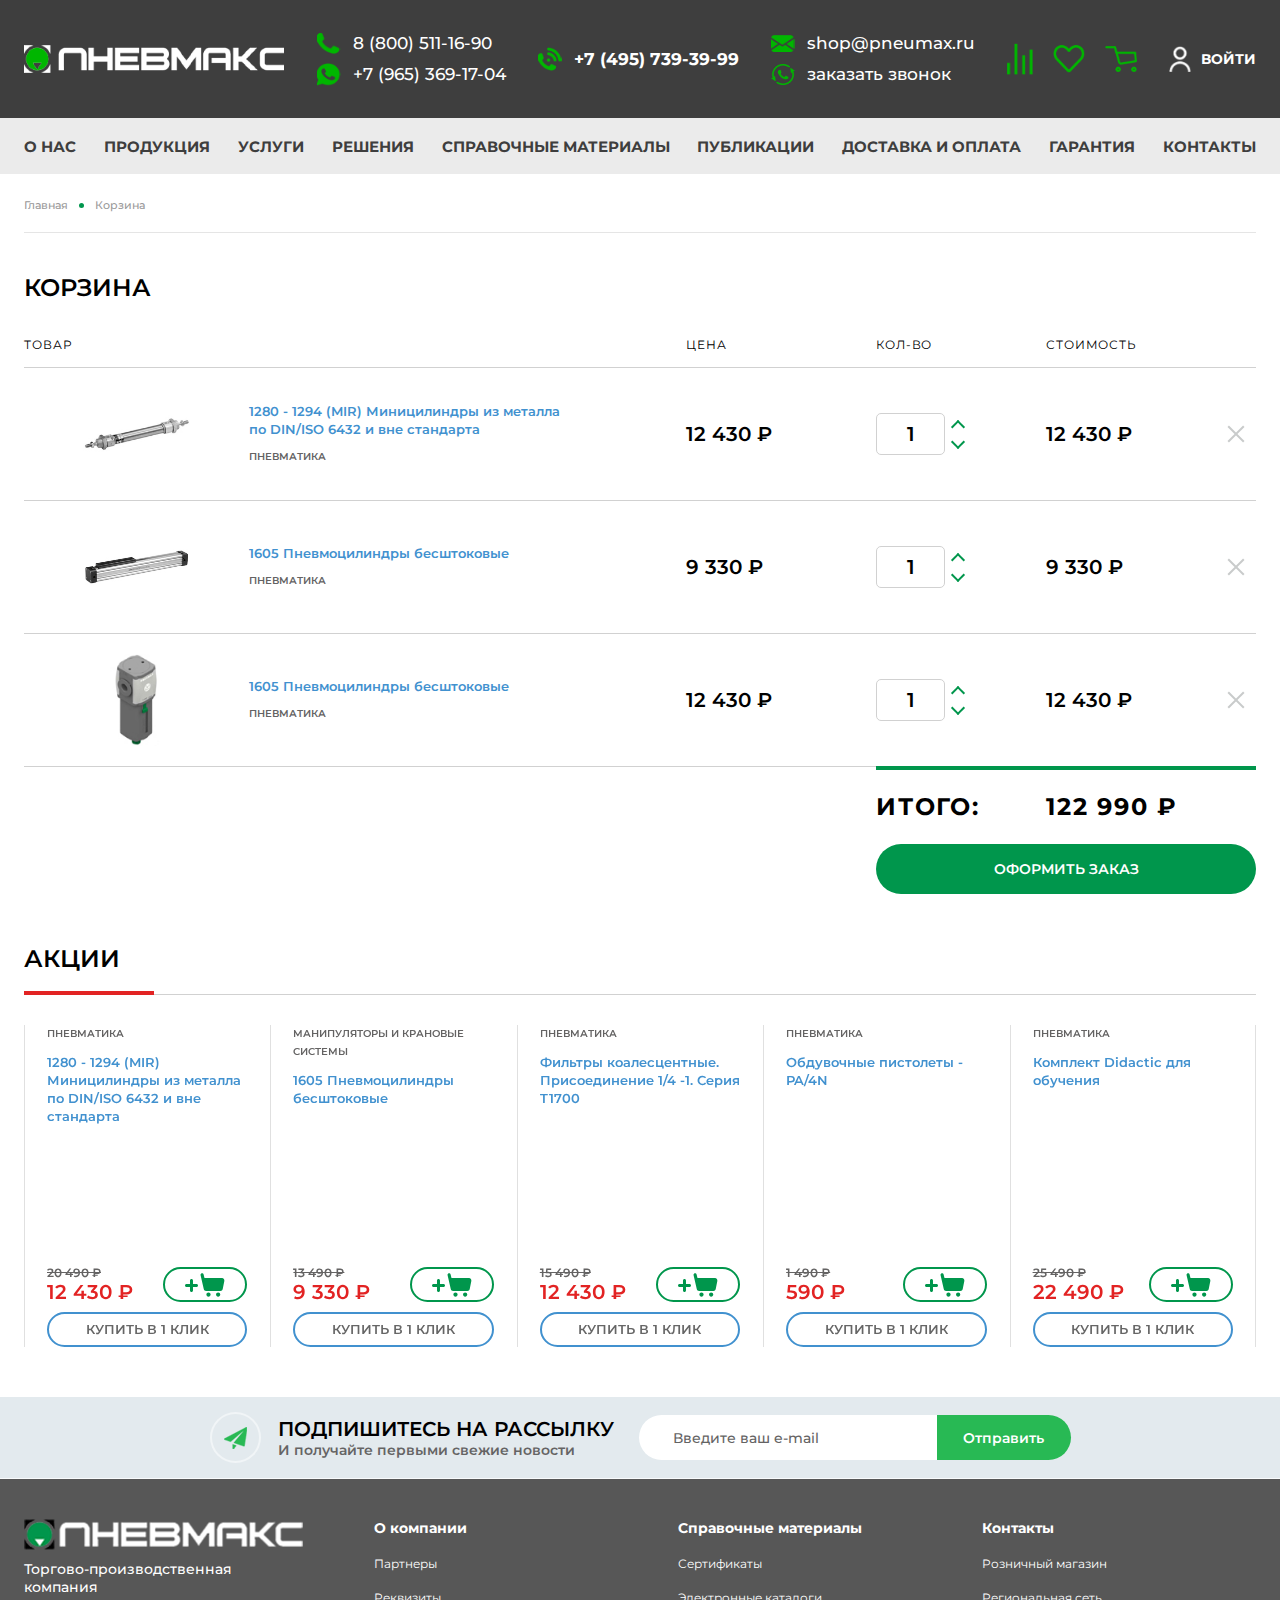
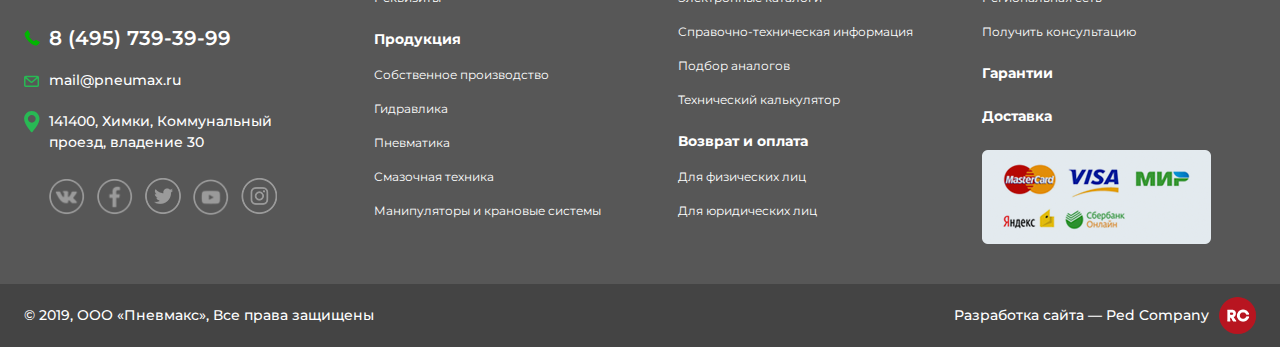
==== commit 63f6ef77: "Изменение ширины и шапки" ====
--- a/cart.html
+++ b/cart.html
@@ -31,6 +31,8 @@
 		<link rel="stylesheet" href="css/ion.rangeSlider.css">
 		<link rel="stylesheet" href="css/styles.css">
 
+		<link rel="stylesheet" href="css/response_1899.css" media="(max-width: 1899px)">
+		<link rel="stylesheet" href="css/response_1439.css" media="(max-width: 1439px)">
 		<link rel="stylesheet" href="css/response_1279.css" media="(max-width: 1279px)">
 		<link rel="stylesheet" href="css/response_1023.css" media="(max-width: 1023px)">
 		<link rel="stylesheet" href="css/response_767.css" media="(max-width: 767px)">
@@ -50,16 +52,26 @@
 							</a>
 						</div>
 
-
-						<a href="#login_modal" class="login_link modal_link">
-							<img src="images/ic_user.svg" alt="">
-						</a>
-
-
-						<a href="/" class="cart_link">
-							<span class="count">3</span>
-						</a>
-
+						<div class="links">
+							<a href="/" class="compare_link">
+								<img src="images/ic_compare.png" alt="">
+							</a>
+
+							<a href="/" class="favorite_link">
+								<img src="images/ic_favorite.png" alt="">
+							</a>
+
+							<a href="/" class="cart_link">
+								<img src="images/ic_cart.png" alt="">
+							</a>
+						</div>
+
+						<div class="account">
+							<a href="#login_modal" class="login_link modal_link">
+								<img src="images/ic_user.png" alt="">
+								<span>Войти</span>
+							</a>
+						</div>
 
 						<a href="#" class="mob_menu_link">
 							<span></span>
@@ -73,63 +85,70 @@
 				<header>
 					<div class="info">
 						<div class="cont flex">
-
-							<div class="logo">
-								<a href="/">
-									<img src="images/logo.png" alt="">
-									<div class="slogan">Интернет-магазин</div>
-								</a>
-							</div>
-
-
-							<div class="search">
-								<form action="">
-									<input type="text" name="" value="" placeholder="Поиск" class="input">
-									<button type="submit" class="submit_btn"></button>
-								</form>
-							</div>
-
+							<a href="/" class="logo">
+								<img src="images/logo.png" alt="">
+							</a>
 
 							<div class="contacts">
 								<div class="phone">
-									<a href="tel:84957393999">8 (495) 739-39-99</a>
-								</div>
-
+									<div class="icon"><img src="images/ic_phone.png" alt=""></div>
+									<a href="tel:88005111690">8 (800) 511-16-90</a>
+								</div>
+
+								<div class="phone">
+									<div class="icon"><img src="images/ic_whatsapp.png" alt=""></div>
+									<a href="tel:+79653691704">+7 (965) 369-17-04</a>
+								</div>
+							</div>
+
+							<div class="contacts">
+								<div class="phone">
+									<div class="icon"><img src="images/ic_phone2.png" alt=""></div>
+									<a href="tel:+74957393999"><b>+7 (495) 739-39-99</b></a>
+								</div>
+							</div>
+
+							<div class="contacts">
 								<div class="email">
-									<a href="mailto:mail@pneumax.ru">mail@pneumax.ru</a>
-								</div>
-							</div>
-
+									<div class="icon"><img src="images/ic_email.png" alt=""></div>
+									<a href="mailto:shop@pneumax.ru">shop@pneumax.ru</a>
+								</div>
+
+								<div class="callback">
+									<div class="icon"><img src="images/ic_callback.png" alt=""></div>
+									<button class="btn">заказать звонок</button>
+								</div>
+							</div>
+
+							<div class="links">
+								<a href="/" class="compare_link">
+									<img src="images/ic_compare.png" alt="">
+								</a>
+
+								<a href="/" class="favorite_link">
+									<img src="images/ic_favorite.png" alt="">
+								</a>
+
+								<a href="/" class="cart_link">
+									<img src="images/ic_cart.png" alt="">
+								</a>
+							</div>
 
 							<div class="account">
 								<a href="#login_modal" class="login_link modal_link">
-									<div class="icon">
-										<img src="images/ic_user.svg" alt="">
-									</div>
-									Войти
+									<img src="images/ic_user.png" alt="">
+									<span>Войти</span>
 								</a>
 							</div>
-
-
-							<a href="/" class="cart_link">
-								<span class="count">3</span>
-							</a>
 						</div>
 					</div>
 
 
 					<div class="bottom">
 						<div class="cont">
-							<div class="logo">
-								<a href="/">
-									<img src="images/logo.png" alt="">
-								</a>
-							</div>
-
-
 							<nav class="menu flex">
 								<div class="item">
-									<a href="/">О компании</a>
+									<a href="/">О нас</a>
 								</div>
 
 								<div class="item">
@@ -137,6 +156,22 @@
 								</div>
 
 								<div class="item">
+									<a href="/">Услуги</a>
+								</div>
+
+								<div class="item">
+									<a href="/">Решения</a>
+								</div>
+
+								<div class="item">
+									<a href="/">Справочные материалы</a>
+								</div>
+
+								<div class="item">
+									<a href="/">Публикации</a>
+								</div>
+
+								<div class="item">
 									<a href="/">Доставка и оплата</a>
 								</div>
 
@@ -147,14 +182,7 @@
 								<div class="item">
 									<a href="/">Контакты</a>
 								</div>
-
-								<div class="item">
-									<a href="/" class="techn_portal">
-										<img src="images/ic_techn_portal.svg" alt="">Технический<br> портал
-									</a>
-								</div>
 							</nav>
-
 						</div>
 					</div>
 				</header>
--- a/css/styles.css
+++ b/css/styles.css
@@ -1,6589 +1,6469 @@
-*-{-    box-sizing: border-box;-    margin: 0;-    padding: 0;-}--*:before,-*:after-{-    box-sizing: border-box;-}--img-{-    border: none;-}--textarea-{-    overflow: auto;-}--input,-textarea,-input:active,-textarea:active-{-    -webkit-border-radius: 0;-            border-radius: 0;-         outline: none transparent !important;-    box-shadow: none;--    -webkit-appearance: none;-            appearance: none;-    -moz-outline: none !important;-}--input[type=submit],-button[type=submit],-input[type=reset],-button[type=reset]-{-    -webkit-border-radius: 0;--    -webkit-appearance: none;-}--:focus-{-    outline: none;-}--:hover,-:active-{-    -webkit-tap-highlight-color: rgba(0,0,0,0);-    -webkit-touch-callout: none;-}---::-ms-clear-{-    display: none;-}----/*----------------    Main styles----------------*/-:root-{-    --bg: #fff;-    --aside_width: 290px;-    --aside_big_width: 320px;-    --scroll_width: 17px;-    --text_color: #000;-    --font_size: 14px;-    --font_size_title: 24px;-    --font_family: 'Montserrat', 'Arial', sans-serif;-}----.clear-{-    clear: both;-}---.left-{-    float: left;-}---.right-{-    float: right;-}----html-{-    height: 100%;--    background: var(--bg);--    -webkit-font-smoothing: antialiased;-    -moz-osx-font-smoothing: grayscale;-        -ms-text-size-adjust: 100%;-    -webkit-text-size-adjust: 100%;-}---body-{-    color: var(--text_color);-    font-family: var(--font_family);-    font-size: var(--font_size);--    height: 100%;--    transition: opacity .2s linear;--    -webkit-tap-highlight-color: transparent;-    -webkit-touch-callout: none;-    -webkit-overflow-scrolling: touch;-    text-rendering: optimizeLegibility;-    text-decoration-skip: objects;-}--body.show-{-    opacity: 1 !important;-}---.wrap-{-    display: flex;-    overflow: hidden;-    flex-direction: column;--    min-height: 100%;-}---.main-{-    position: relative;--    flex: 1 0 auto;-}---.cont-{-    position: relative;--    width: 100%;-    max-width: 1320px;-    margin: 0 auto;-    padding: 0 20px;-}----.compensate-for-scrollbar-{-    margin-right: var(--scroll_width) !important;-}--.compensate-for-scrollbar header.fixed-{-    padding-right: var(--scroll_width) !important;-}----.lozad-{-    transition: .5s linear;--    opacity: 0;-}--.lozad.loaded-{-    opacity: 1;-}----.flex-{-    display: flex;--    justify-content: flex-start;-    align-items: flex-start;-    align-content: flex-start;-    flex-wrap: wrap;-}----.page_content-{-    margin-bottom: 50px;-}--.page_content .content,-.page_content aside-{-    margin-bottom: 0;-}----.breadcrumbs-{-    color: #999;-    font-size: 11px;-    font-weight: 500;--    margin-bottom: 40px;-    padding-bottom: 20px;--    border-bottom: 1px solid #e5e5e5;-}--.breadcrumbs a-{-    color: #999;--    transition: .2s linear;-    white-space: nowrap;-    text-decoration: none;-}--.breadcrumbs a:hover-{-    color: var(--text_color);-}--.breadcrumbs .sep-{-    position: relative;-    top: -1px;--    display: inline-block;--    width: 5px;-    height: 5px;-    margin: 0 8px;--    vertical-align: middle;--    border-radius: 50%;-    background: #01964d;-}----.page_title-{-    font-size: var(--font_size_title);-    font-weight: 600;-    line-height: 30px;--    margin-bottom: 30px;--    text-transform: uppercase;-}--.page_title.center-{-    text-align: center;-}----.content_flex.flex,-.content_flex > .cont.flex-{-    position: relative;--    justify-content: space-between;-    align-items: stretch;-    align-content: stretch;-}--.content_flex .content-{-    position: relative;--    width: calc(100% - var(--aside_width) - 33px);-}--.content_flex aside.big + .content-{-    position: relative;--    width: calc(100% - var(--aside_big_width) - 40px);-}--.content_flex .content > :first-child-{-    margin-top: 0;-}--.content_flex .content > :last-child-{-    margin-bottom: 0;-}----.block-{-    margin-bottom: 40px;-}----.block_head-{-    position: relative;--    margin-bottom: 30px;-}--.block_head.center-{-    text-align: center;-}--.block_head .title-{-    font-size: var(--font_size_title);-    font-weight: 600;-    line-height: 30px;--    position: relative;--    padding-bottom: 20px;--    text-transform: uppercase;--    border-bottom: 1px solid #d1d1d1;-}--.block_head .title:after-{-    position: absolute;-    bottom: -1px;-    left: 0;--    display: block;--    width: 130px;-    max-width: 100%;-    height: 4px;--    content: '';--    background: #00964c;-}--.block_head .title.red:after-{-    background: #e22323;-}---.block_head .view-{-    position: absolute;-    top: 0;-    right: 0;--    display: flex;--    margin-left: auto;--    justify-content: flex-start;-    align-items: center;-    align-content: center;-    flex-wrap: nowrap;-}--.block_head .view button-{-    position: relative;--    display: flex;--    width: 47px;-    height: 33px;--    cursor: pointer;-    transition: .2s linear;--    border: 1px solid #e0e0e0;-    background: #fff;--    justify-content: center;-    align-items: center;-    align-content: center;-    flex-wrap: wrap;-}--.block_head .view button + button-{-    margin-left: -1px;-}--.block_head .view button.grid_link-{-    padding: 6px 10px 3px 7px;-}--.block_head .view button.list_link-{-    padding: 7px 13px;-}--.block_head .view button.grid_link *-{-    display: block;--    width: 7px;-    height: 7px;-    margin-bottom: 3px;-    margin-left: 3px;--    transition: background .2s linear;--    background: #00964c;-}--.block_head .view button.list_link *-{-    display: block;--    width: 100%;-    height: 4px;--    transition: background .2s linear;--    background: #00964c;-}--.block_head .view button.list_link * + *-{-    margin-top: 3px;-}--.block_head .view button.active-{-    z-index: 5;--    border-color: #00964c;-    background: #00964c;-}--.block_head .view button.active *-{-    background: #fff;-}----.form-{-    --form_border_color: #d1d1d1;-    --form_border_radius: 5px;-    --form_bg_color: #fff;-    --form_label_width: 222px;-    --form_focus_color: #00964c;-    --form_placeholder_color: #0b1110;-}---.form ::-webkit-input-placeholder-{-    color: var(--form_placeholder_color);-}--.form :-moz-placeholder-{-    color: var(--form_placeholder_color);-}--.form :-ms-input-placeholder-{-    color: var(--form_placeholder_color);-}---.form .line-{-    position: relative;--    margin-bottom: 25px;-}--.form .line.flex-{-    justify-content: flex-end;-}--.form .line.flex .label-{-    display: flex;--    width: var(--form_label_width);-    max-width: 100%;-    min-height: 42px;-    margin: 0;-    padding-right: 15px;--    justify-content: flex-start;-    align-items: center;-    align-content: center;-    flex-wrap: wrap;-}--.form .line.flex .field-{-    width: calc(100% - var(--form_label_width));-}---.form .label-{-    color: #0b1110;-    font-size: 13px;-    font-weight: 500;--    margin-bottom: 10px;--    letter-spacing: .075em;-    text-transform: uppercase;-}---.form .recovery_link-{-    color: #00964c;-    font-size: 13px;-    font-weight: 500;--    position: absolute;-    top: 0;-    right: 0;--    display: inline-block;--    vertical-align: top;-    text-decoration: none;-}--.form .recovery_link:hover-{-    text-decoration: underline;-}---.form .field-{-    position: relative;-}--.form .field.flex > *-{-    width: 170px;-}--.form .field.flex > * + *-{-    margin-left: 23px;-}---.form .input-{-    color: #0b1110;-    font: var(--font_size) var(--font_family);--    display: block;--    width: 100%;-    height: 42px;-    padding: 0 65px 0 15px;--    transition: .2s linear;--    border: 1px solid var(--form_border_color);-    border-radius: var(--form_border_radius);-    background: var(--form_bg_color);-    background-position: calc(100% - 13px) 50%;-}---.form .input:focus-{-    border-color: var(--form_focus_color);-}--.form .input.success-{-    background: var(--form_bg_color) url(../images/ic_success.svg) calc(100% - 13px) 50% no-repeat;-}---.form .input:disabled,-.form input[type=checkbox]:disabled + label-{-    cursor: default;-    pointer-events: none;--    opacity: .5;-}---.form input[type=checkbox]-{-    display: none;-}--.form input[type=checkbox] + label-{-    font-size: 12px;-    font-weight: 500;-    line-height: 21px;--    position: relative;--    display: table-cell;--    min-height: 21px;-    padding-left: 38px;--    cursor: pointer;-    text-align: left;-    vertical-align: middle;-}--.form input[type=checkbox] + label:before-{-    position: absolute;-    top: 0;-    left: 0;--    display: block;--    width: 21px;-    height: 21px;--    content: '';-    transition: .2s linear;--    border-radius: 3px;-    background: #fff;-}--.form input[type=checkbox] + label:after-{-    position: absolute;-    top: 6px;-    left: 6px;--    display: block;--    width: 10px;-    height: 6px;--    content: '';-    transition: .2s linear;-    transform: rotate(-45deg);--    opacity: 0;-    border-bottom: 2px solid #00964c;-    border-left: 2px solid #00964c;-}--.form input[type=checkbox]:checked + label:after-{-    opacity: 1;-}---.form .type .field-{-    display: flex;--    justify-content: space-between;-    align-items: stretch;-    align-content: stretch;-    flex-wrap: wrap;-}--.form .type .field > *-{-    width: calc(50% - 2px);-}--.form .type input[type=radio]-{-    display: none;-}--.form .type label-{-    font-size: 14px;-    font-weight: 700;--    position: relative;--    display: flex;--    min-height: 80px;-    padding: 15px 20px 15px 69px;--    cursor: pointer;-    transition: .2s linear;-    letter-spacing: .075em;-    text-transform: uppercase;--    border: 2px solid #fff;-    background: #fff;--    justify-content: flex-start;-    align-items: center;-    align-content: center;-    flex-wrap: wrap;-}--.form .type label:before-{-    position: absolute;-    top: 50%;-    left: 26px;--    display: block;--    width: 22px;-    height: 22px;-    margin-top: -11px;--    content: '';--    border-radius: 50%;-    background: #f7f7f7;-    box-shadow: inset 0 1px 1px 0 rgba(0, 0, 0, .24);-}--.form .type input[type=radio]:checked + label-{-    border-color: #00964c;-}--.form .type input[type=radio]:checked + label:before-{-    background: #fff;-    box-shadow: inset 0 0 0 6px #00964c;-}---.form .submit-{-    padding-top: 15px;-}--.form .submit_btn-{-    color: #000;-    font: 700 14px/46px var(--font_family);--    display: inline-block;--    width: 100%;-    height: 50px;-    padding: 0 20px;--    cursor: pointer;-    transition: .2s linear;-    vertical-align: top;-    text-transform: uppercase;--    border: 2px solid #00964c;-    border-radius: 25px;-    background: none;-}--.form .submit_btn:hover-{-    color: #fff;--    background: #00964c;-}----.text_block-{-    font-weight: 500;-    line-height: 21px;-}--.text_block > :last-child,-.text_block blockquote > :last-child,-.text_block q > :last-child-{-    margin-bottom: 0 !important;-}--.text_block > :first-child-{-    margin-top: 0 !important;-}---.text_block h1-{-    font-size: 24px;-    font-weight: 600;-    line-height: 30px;--    margin-bottom: 30px;--    text-transform: uppercase;-}--.text_block * + h2-{-    margin-top: 40px;-}--.text_block .clear + h2-{-    margin-top: 30px;-}---.text_block h2-{-    font-size: 20px;-    font-weight: 600;-    line-height: 26px;--    margin-bottom: 20px;--    text-transform: uppercase;-}--.text_block h1 + h2-{-    margin-top: 0 !important;-}---.text_block p,-.text_block ul,-.text_block ol-{-    margin-bottom: 21px;-}---.text_block blockquote,-.text_block q-{-    font-style: italic;--    position: relative;--    display: block;--    width: 100%;-    margin: 30px 0;-    padding: 19px 29px;--    border: 1px solid #e5e5e5;-}--.text_block blockquote:before,-.text_block q:before-{-    position: absolute;-    top: -1px;-    left: -1px;--    display: block;--    width: 4px;-    height: calc(100% + 2px);--    content: '';--    background: #00964c;-}---.text_block ul li-{-    position: relative;--    display: block;--    padding-left: 20px;--    list-style-type: none;-}--.text_block ul li + li-{-    margin-top: 10px;-}--.text_block ul li:before-{-    position: absolute;-    top: 6px;-    left: 0;--    display: block;--    width: 9px;-    height: 9px;--    content: '';--    border-radius: 50%;-    background: #00964c;-}---.text_block ol-{-    counter-reset: li;-}--.text_block ol li-{-    position: relative;--    display: block;--    padding-left: 20px;--    list-style-type: none;-}--.text_block ol li + li-{-    margin-top: 10px;-}--.text_block ol li:before-{-    color: #00964c;-    font-weight: 700;--    position: absolute;-    top: 0;-    left: 0;--    content: counter(li)'.';-    counter-increment: li;-}---.text_block a-{-    color: #00964c;-}--.text_block a:hover-{-    text-decoration: none;-}----.modal_cont-{-    position: relative;-}--.mini_modal-{-    position: absolute;-    z-index: 999;-    top: calc(100% + 30px);-    left: 0;--    visibility: hidden;--    transition: .2s linear;--    opacity: 0;-}--.mini_modal.active-{-    top: 100%;--    visibility: visible;--    opacity: 1;-}----.overlay-{-    position: fixed;-    z-index: 100;-    top: 0;-    left: 0;--    display: none;--    width: 100%;-    height: 100%;--    opacity: .68;-    background: #000;-}----/*----------------   Header----------------*/-.header_wrap-{-    margin-bottom: 20px;-}--header-{-    position: relative;-    z-index: 101;-    top: 0;-    left: 0;--    width: 100%;-    margin: 0;-}--header.absolute-{-    position: absolute;--    margin: 0;--    background: none;-}--header.fixed-{-    position: fixed;--    margin: 0;--    -webkit-animation: moveDown .5s;-            animation: moveDown .5s;--    background: #fff;-    box-shadow: 0 10px 30px rgba(0,0,0,.2);-}---header:before-{-    position: absolute;-    z-index: -1;-    top: 0;-    left: 0;--    display: block;--    width: 100%;-    height: calc(100% - 25px);--    content: '';--    background: #3e3e3e;-}----header .info-{-    margin-bottom: -51px;-    padding: 24px 0 0;-}--header .info .cont.flex-{-    flex-wrap: nowrap;-    justify-content: space-between;-}----header .logo-{-    position: relative;-    z-index: 9;--    display: flex;--    width: 265px;-    height: 120px;-    padding: 15px;--    background: #f2f2f2;--    justify-content: center;-    align-items: center;-    align-content: center;-    flex-wrap: wrap;-}--header .logo a,-header .logo img-{-    color: #111;-    font-size: 11px;-    font-weight: 600;--    display: block;--    max-width: 100%;--    text-decoration: none;-    text-transform: uppercase;-}--header .logo .slogan-{-    margin-top: 3px;-    padding-left: 26px;-}----header .search-{-    width: calc(100% - 811px);-    max-width: 100%;-    margin-right: auto;-    margin-left: 30px;-}--header .search form-{-    display: flex;--    justify-content: flex-start;-    align-items: center;-    align-content: center;-    flex-wrap: nowrap;-}--header .search form ::-webkit-input-placeholder-{-    color: #fff;-}--header .search form :-moz-placeholder-{-    color: #fff;-}--header .search form :-ms-input-placeholder-{-    color: #fff;-}--header .search .input-{-    color: #fff;-    font-family: var(--font_family);-    font-size: 12px;-    font-weight: 500;--    display: block;--    width: 100%;-    height: 43px;-    padding: 0 62px 0 24px;--    text-transform: uppercase;--    border: none;-    border-radius: 30px;-    background: #5e5e5e;-}--header .search .submit_btn-{-    position: relative;--    width: 63px;-    height: 43px;-    margin-left: -63px;--    cursor: pointer;--    border: none;-    background: url(../images/ic_search.svg) 50% no-repeat;-}----header .contacts-{-    margin-left: 40px;-}--header .contacts .phone-{-    color: #fff;-    font-size: 20px;-    font-weight: 600;-}--header .contacts .phone a-{-    color: #fff;--    display: inline-block;--    padding-left: 23px;--    vertical-align: top;-    white-space: nowrap;-    text-decoration: none;--    background: url(../images/ic_phone.svg) 0 50% no-repeat;-}---header .contacts .email-{-    color: #fff;-    font-size: 11px;-    font-weight: 600;--    margin-top: 5px;--    text-transform: uppercase;-}--header .contacts .email a-{-    color: #fff;--    display: inline-block;--    padding-left: 23px;--    vertical-align: top;-    white-space: nowrap;-    text-decoration: none;--    background: url(../images/ic_email.svg) 0 50% no-repeat;-}----header .account-{-    margin-left: 37px;-}---header .account .login_link-{-    color: #fff;-    font-size: 12px;-    font-weight: 500;--    display: flex;--    height: 43px;-    padding: 0 36px;--    transition: .2s linear;-    text-decoration: none;-    text-transform: uppercase;--    border-radius: 25px;-    background: rgba(221,221,221,.2);--    justify-content: center;-    align-items: center;-    align-content: center;-    flex-wrap: wrap;-}--header .account .login_link .icon-{-    display: flex;--    width: 26px;-    height: 26px;-    margin-right: 14px;-    padding: 5px;--    border-radius: 50%;-    background: #28b954;--    justify-content: center;-    align-items: center;-    align-content: center;-    flex-wrap: wrap;-}--header .account .login_link img-{-    display: block;--    max-width: 100%;-    max-height: 100%;-}--header .account .login_link:hover-{-    color: #3e3e3e;--    background: #ddd;-}---header .account .user_link-{-    color: #fff;-    font-size: 12px;-    font-weight: 500;--    display: flex;--    height: 43px;-    padding: 0 20px;--    transition: .2s linear;-    text-decoration: none;-    text-transform: uppercase;--    border-radius: 25px;-    background: rgba(221,221,221,.2);--    justify-content: center;-    align-items: center;-    align-content: center;-    flex-wrap: nowrap;-}--header .account .user_link .icon-{-    display: flex;--    width: 26px;-    height: 26px;-    margin-right: 14px;-    padding: 5px;--    border-radius: 50%;-    background: #494949;--    justify-content: center;-    align-items: center;-    align-content: center;-    flex-wrap: wrap;-}--header .account .user_link img-{-    display: block;--    max-width: 100%;-    max-height: 100%;-}--header .account .user_link .name-{-    overflow: hidden;--    max-width: 120px;--    white-space: nowrap;-    text-overflow: ellipsis;-}--header .account .user_link:hover-{-    color: #3e3e3e;--    background: #ddd;-}----header .cart_link-{-    color: #fff;--    position: relative;--    display: block;--    width: 56px;-    height: 43px;-    margin-left: 25px;--    text-decoration: none;--    background: url(../images/ic_cart.svg) 50% no-repeat;-}--header .cart_link .count-{-    font-size: 12px;-    font-weight: 700;-    line-height: 19px;--    position: absolute;-    top: 2px;-    right: 1px;--    display: block;--    width: 19px;-    height: 19px;--    text-align: center;--    border-radius: 50%;-    background: #e22323;-}----header .bottom-{-    margin-bottom: -25px;-}---header .bottom .logo-{-    position: absolute;-    top: 0;-    left: 20px;--    display: none;--    width: 220px;-    height: 51px;-    padding: 0;--    background: none;-}--header .bottom .logo a-{-    display: flex;--    height: 51px;--    text-decoration: none;--    justify-content: center;-    align-items: center;-    align-content: center;-    flex-wrap: wrap;-}--header .bottom .logo img-{-    width: auto;-    height: 19px;-}---header .menu-{-    position: relative;--    display: table;--    width: 100%;-    padding-left: 265px;--    background: #f2f2f2;-}--header .menu .item-{-    position: relative;--    display: table-cell;--    vertical-align: top;-}--header .menu .item > a-{-    color: #3e3e3e;-    font-size: 13px;-    font-weight: 700;-    line-height: normal;--    position: relative;--    display: flex;--    height: 51px;-    padding: 0 30px;--    transition: .2s linear;-    text-align: center;-    white-space: nowrap;-    text-decoration: none;-    text-transform: uppercase;--    justify-content: center;-    align-items: center;-    align-content: center;-    flex-wrap: nowrap;-}--header .menu .item:hover > a,-header .menu .item > a.active-{-    color: #fff;--    background: #28b954;-}---header .menu .item > a.techn_portal-{-    color: #fff;-    font-size: 12px;-    font-weight: 500;--    text-align: left;--    border-left: 1px solid #f2f2f2;-    background: #28b954;--    flex-wrap: nowrap;-}--header .menu .item > a.techn_portal img-{-    display: block;--    margin-right: 12px;-}----header.fixed:before,-header.fixed .info-{-    display: none;-}--header.fixed .bottom-{-    margin: 0;-}--header.fixed .menu-{-    background: none;-}--header.fixed .bottom .logo-{-    display: block;-}---@-webkit-keyframes moveDown-{-    0%-    {-        -webkit-transform: translateY(-51px);-                transform: translateY(-51px);-    }-}-@-moz-keyframes moveDown-{-    0%-    {-        -webkit-transform: translateY(-51px);-                transform: translateY(-51px);-    }-}-@keyframes moveDown-{-    0%-    {-        -webkit-transform: translateY(-51px);-                transform: translateY(-51px);-    }-}----.mob_header-{-    position: relative;-    z-index: 99;--    display: none;--    margin-bottom: 20px;-    padding: 20px 0;--    box-shadow: 0 10px 30px rgba(0,0,0,.2);-}--.mob_header .cont-{-    display: flex;--    justify-content: space-between;-    align-items: center;-    align-content: center;-    flex-wrap: wrap;-}---.mob_header .logo-{-    margin-right: auto;-}--.mob_header .logo a,-.mob_header .logo img-{-    display: block;--    max-width: 100%;--    text-decoration: none;-}---.mob_header .login_link-{-    display: flex;--    width: 30px;-    height: 30px;-    padding: 5px;--    border-radius: 50%;-    background: #28b954;--    justify-content: center;-    align-items: center;-    align-content: center;-    flex-wrap: wrap;-}--.mob_header .login_link img-{-    display: block;--    max-width: 100%;-    max-height: 100%;-}---.mob_header .user_link-{-    display: flex;--    width: 30px;-    height: 30px;-    padding: 5px;--    border-radius: 50%;-    background: #494949;--    justify-content: center;-    align-items: center;-    align-content: center;-    flex-wrap: wrap;-}--.mob_header .user_link img-{-    display: block;--    max-width: 100%;-    max-height: 100%;-}----.mob_header .cart_link-{-    color: #fff;--    position: relative;--    display: block;--    width: 30px;-    height: 30px;-    margin-left: 25px;--    text-decoration: none;--    background: url(../images/ic_cart.svg) 50%/27px auto no-repeat;-}--.mob_header .cart_link .count-{-    font-size: 10px;-    font-weight: 700;-    line-height: 16px;--    position: absolute;-    top: -2px;-    right: -4px;--    display: block;--    width: 16px;-    height: 16px;--    text-align: center;--    border-radius: 50%;-    background: #e22323;-}---.mob_header .mob_menu_link-{-    display: block;--    width: 60px;-    height: 18px;-    margin-right: -15px;-    margin-left: 10px;-    padding: 0 15px;-}--.mob_header .mob_menu_link span-{-    position: relative;--    display: block;--    width: 100%;-    height: 2px;--    transition: .2s linear;--    background: #030303;-}--.mob_header .mob_menu_link span + span-{-    margin-top: 6px;-}--.mob_header .mob_menu_link.active span:nth-child(2)-{-    opacity: 0;-}--.mob_header .mob_menu_link.active span:nth-child(1)-{-    top: 8px;--    transform: rotate(45deg);-}--.mob_header .mob_menu_link.active span:nth-child(3)-{-    top: -8px;--    transform: rotate(-45deg);-}----/*----------------   Sidebar----------------*/-aside-{-    width: var(--aside_width);-    max-width: 100%;-}--aside.big-{-    width: var(--aside_big_width);-}--aside > * + *-{-    margin-top: 30px;-}----aside .cats .catalog-{-    position: static;-}--aside .cats .catalog_link-{-    color: #fff;-    font-size: 16px;-    font-weight: 700;-    line-height: 20px;--    position: relative;-    z-index: 100;--    display: flex;--    min-height: 60px;-    padding: 15px 71px 15px 20px;--    text-decoration: none;-    text-transform: uppercase;--    background: #3e3e3e;--    justify-content: flex-start;-    align-items: center;-    align-content: center;-    flex-wrap: wrap;-}--aside .cats .catalog_link .icon-{-    position: absolute;-    top: 50%;-    right: 27px;--    display: block;--    width: 24px;-    height: 17px;-    margin-top: -9px;-}--aside .cats .catalog_link .icon span-{-    display: block;--    width: 100%;-    height: 4px;--    background: #fff;-}--aside .cats .catalog_link .icon span + span-{-    margin-top: 4px;-}---aside .cats #catalog_modal-{-    z-index: 99;-    top: 0;-    left: 320px;--    overflow: hidden;--    width: calc(100% - 320px);--    background: #fff;-    box-shadow: 0 5px 32px 0 rgba(0, 0, 0, .21);-}--.cont.flex aside .cats #catalog_modal-{-    left: 340px;--    width: calc(100% - 360px);-}--aside .cats #catalog_modal .cats_wall-{-    margin: -1px;-}---aside .cats #catalog_modal2-{-    z-index: 99;-    top: 0;-    left: 320px;--    overflow: hidden;--    width: calc(100% - 489px);-    min-height: 379px;--    border-top: 1px solid #00964c;-    border-bottom: 1px solid #00964c;-    background: #fff url(../images/bg_cats_list.png) calc(100% - 38px) calc(100% - 36px) no-repeat;-    box-shadow: 0 5px 32px 0 rgba(0, 0, 0, .21);-}--.cont.flex aside .cats #catalog_modal2-{-    left: 340px;--    width: calc(100% - 360px);-}--aside .cats #catalog_modal2:before,-aside .cats #catalog_modal2:after-{-    position: absolute;-    z-index: -1;-    top: 0;-    left: 33.333%;--    display: block;--    width: 100px;-    height: 100%;--    content: '';-    pointer-events: none;--    background: url(../images/sh_cats_list.png) 0 0 repeat-y;-}--aside .cats #catalog_modal2:after-{-    left: 66.666%;-}--aside .cats #catalog_modal2 .cats_list-{-    margin-bottom: -25px;-    padding: 27px 33px;--    column-count: 3;-    column-gap: 66px;-}--aside .cats #catalog_modal2 .cats_list > *-{-    padding-bottom: 25px;--    --webkit-column-break-inside: avoid;-    page-break-inside: avoid;-    break-inside: avoid;-}--aside .cats #catalog_modal2 .cats_list a-{-    color: #000;-    font-size: 13px;-    font-weight: 600;-    line-height: 16px;--    display: inline-block;--    transition: .2s linear;-    vertical-align: top;-    text-decoration: none;-}--aside .cats #catalog_modal2 .cats_list a span-{-    display: inline;--    transition: .2s linear;--    border-bottom: 2px solid transparent;-}--aside .cats #catalog_modal2 .cats_list a:hover-{-    color: #00964c;-}--aside .cats #catalog_modal2 .cats_list a:hover span-{-    border-color: #000;-}---aside .cats .items-{-    position: relative;-    z-index: 100;-}--aside .cats .items a-{-    color: #000;-    font-size: 13px;-    font-weight: 600;-    line-height: 20px;--    position: relative;--    display: flex;--    min-height: 62px;-    padding: 15px 53px 15px 20px;--    transition: .2s linear;-    text-decoration: none;-    text-transform: uppercase;--    border-bottom: 1px solid #d1d1d1;-    background: #f5f5f5;--    justify-content: flex-start;-    align-items: center;-    align-content: center;-    flex-wrap: wrap;-}--aside .cats .items a:after-{-    position: absolute;-    top: 50%;-    right: 24px;--    display: block;--    width: 10px;-    height: 10px;-    margin-top: -5px;--    content: '';-    transform: rotate(-45deg);--    border-right: 3px solid #00964c;-    border-bottom: 3px solid #00964c;-}--aside .cats .items a:hover-{-    background: #fff;-}----aside .links-{-    background: #f5f5f5;-}--aside .links a-{-    color: #000;-    font-size: 13px;-    font-weight: 600;-    line-height: 24px;--    display: flex;--    min-height: 63px;-    padding: 18px 20px;--    transition: .2s linear;-    text-decoration: none;-    text-transform: uppercase;--    border: 1px solid #d1d1d1;--    justify-content: flex-start;-    align-items: center;-    align-content: center;-    flex-wrap: wrap;-}--aside .links > * + *-{-    margin-top: -1px;-}--aside .links a:hover,-aside .links a.active-{-    color: #00964c;-}----aside .lk_menu-{-    padding: 15px 0;-}--aside .lk_menu a-{-    min-height: 60px;-    padding-right: 32px;-    padding-left: 32px;--    border: none;-}----aside .filter-{-    border-top: 2px solid #00964c;-    background: #f5f5f5;-}--aside .filter .title-{-    font-size: 16px;-    font-weight: 700;-    line-height: 20px;--    padding: 20px;--    text-transform: uppercase;--    border-bottom: 1px solid #dcdcdc;-}---aside .filter .item-{-    border-bottom: 1px solid #dcdcdc;-}---aside .filter .name-{-    font-size: 13px;-    line-height: 17px;--    position: relative;--    display: flex;--    min-height: 39px;-    padding: 10px 30px 10px 48px;--    cursor: pointer;--    justify-content: flex-start;-    align-items: center;-    align-content: center;-    flex-wrap: wrap;-}--aside .filter .name .icon-{-    position: absolute;-    top: 50%;-    left: 19px;--    display: block;--    width: 20px;-    height: 20px;-    margin-top: -10px;--    transition: .2s linear;--    border-radius: 50%;-    background: #fff;-}--aside .filter .name .icon:before,-aside .filter .name .icon:after-{-    position: absolute;-    top: 0;-    right: 0;-    bottom: 0;-    left: 0;--    display: block;--    width: 10px;-    height: 2px;-    margin: auto;--    content: '';-    transition: .2s linear;--    background: #00964c;-}--aside .filter .name .icon:after-{-    width: 2px;-    height: 10px;-}---aside .filter .name.active .icon-{-    background: #00964c;-}--aside .filter .name.active .icon:before,-aside .filter .name.active .icon:after-{-    background: #fff;-}--aside .filter .name.active .icon:after-{-    opacity: 0;-}---aside .filter .data-{-    display: none;--    padding: 15px 30px 15px 48px;--    border-top: 1px solid #dcdcdc;-    background: #eee;-}---aside .filter .line + .line-{-    margin-top: 15px;-}---aside .filter input[type=checkbox]-{-    display: none;-}--aside .filter input[type=checkbox] + label-{-    font-size: 13px;-    line-height: 16px;--    position: relative;--    display: table-cell;--    min-height: 16px;-    padding-left: 24px;--    cursor: pointer;-    text-align: left;-    vertical-align: middle;-}--aside .filter input[type=checkbox] + label:before-{-    position: absolute;-    top: 0;-    left: 0;--    display: block;--    width: 16px;-    height: 16px;--    content: '';-    transition: .2s linear;--    border: 1px solid #d1d1d1;-    border-radius: 3px;-    background: #fff;-}--aside .filter input[type=checkbox] + label:after-{-    position: absolute;-    top: 4px;-    left: 4px;--    display: block;--    width: 9px;-    height: 5px;--    content: '';-    transition: .2s linear;-    transform: rotate(-45deg);--    opacity: 0;-    border-bottom: 2px solid #fff;-    border-left: 2px solid #fff;-}--aside .filter input[type=checkbox]:checked + label:before-{-    border-color: #00964c;-    background: #00964c;-}--aside .filter input[type=checkbox]:checked + label:after-{-    opacity: 1;-}---aside .filter .range .sep-{-    display: block;--    width: 14px;-    height: 1px;-    margin: 0 6px;--    background: #3f3f3f;--    align-self: center;-}--aside .filter .range .input-{-    font-family: var(--font_family);-    font-size: 13px;--    display: block;--    width: 46px;-    height: 22px;--    text-align: center;--    border: 1px solid #d1d1d1;-    border-radius: 2px;-    background: #fff;-}---aside .filter .label_content-{-    display: none;--    margin-top: 15px;-    padding-left: 24px;-}--aside .filter input[type=checkbox]:checked ~ .label_content-{-    display: block;-}----/*----------------   Main section----------------*/-.owl-carousel .slide-{-    display: none;-}--.owl-carousel,-.owl-loaded .slide,-.main_slider .slider .slide:first-child,-.product_info .images .slider .slide:first-child-{-    display: block !important;-}--.owl-carousel .slide .lozad-{-    transition: .2s linear;-}----.main_slider-{-    position: relative;--    width: calc(100% + 20px);-    margin-left: -20px;--    border-bottom: 1px solid #d1d1d1;-    background: #f5f5f5;-}--.main_slider:before,-.main_slider:after-{-    position: absolute;-    z-index: 10;-    bottom: -1px;-    left: 0;--    display: block;--    width: 64px;-    height: 4px;--    content: '';-    pointer-events: none;--    background: #00964c;-}--.main_slider:after-{-    right: 0;-    left: auto;-}----.main_slider .bg-{-    position: absolute;-    z-index: 1;-    top: 0;-    left: 0;--    width: 100%;-    height: 100%;--    background-repeat: no-repeat;-    background-position: 50% 50%;-    background-size: cover;-}---.main_slider .slider-{-    position: relative;-    z-index: 5;-}--.main_slider .slide-{-    position: relative;--    overflow: hidden;-}--.main_slider .slide .info-{-    position: relative;-    z-index: 3;--    display: flex;--    width: 625px;-    max-width: 100%;-    height: 378px;-    padding: 50px 77px;--    justify-content: flex-start;-    align-items: center;-    align-content: center;-    flex-wrap: wrap;-}--.main_slider .slide .sub_title-{-    color: #4191cf;-    font-size: 14px;-    font-weight: 600;-    line-height: 20px;--    margin-bottom: 30px;--    text-transform: uppercase;-}--.main_slider .slide .title-{-    color: #000;-    font-size: 34px;-    font-weight: 600;-    line-height: 40px;-}--.main_slider .slide .link-{-    color: #fff;-    font-size: 14px;-    font-weight: 600;-    line-height: 40px;--    display: inline-block;--    width: 300px;-    max-width: 100%;-    height: 40px;-    margin-top: 30px;-    padding: 0 20px;--    transition: .2s linear;-    text-align: center;-    vertical-align: top;-    text-decoration: none;-    text-transform: uppercase;--    border-radius: 25px;-    background: #00964c;-}--.main_slider .slide .link:hover-{-    background: #28b954;-}--.main_slider .slide .img-{-    position: absolute;-    z-index: 1;-    top: 0;-    right: 0;--    display: flex;--    width: 464px;-    max-width: 100%;-    height: 100%;-    padding: 10px;--    justify-content: center;-    align-items: center;-    align-content: center;-    flex-wrap: wrap;-}--.main_slider .slide .img img-{-    display: block;--    max-width: 100%;-    max-height: 100%;-}----.advantages-{-    margin-top: 20px;-}--.advantages .flex-{-    display: flex;--    padding: 18px 0;--    border: 1px solid #e0e0e0;--    justify-content: center;-    align-items: stretch;-    align-content: stretch;-    flex-wrap: wrap;-}--.advantages .item-{-    font-size: 16px;-    font-weight: 700;-    line-height: 20px;--    position: relative;--    display: flex;--    width: 25%;-    min-height: 67px;-    padding: 0 20px;--    text-transform: uppercase;--    justify-content: center;-    align-items: center;-    align-content: center;-    flex-wrap: nowrap;-}--.advantages .item + .item:before-{-    position: absolute;-    top: 0;-    left: 0;--    display: block;--    width: 1px;-    height: 100%;--    content: '';--    background: #e0e0e0;-}--.advantages .item .icon-{-    margin-right: 23px;-}--.advantages .item img-{-    display: block;-}----.products .block_head-{-    min-height: 33px;-}---.products .flex-{-    margin-bottom: -60px;--    --products_count: 5;-    align-items: stretch;-    align-content: stretch;-}--.products .flex > *-{-    width: calc(100% / var(--products_count));-    margin-bottom: 60px;-}---.products .flex .product_wrap-{-    -webkit-perspective: 1000px;-            perspective: 1000px;-}--.products .flex .product_wrap:hover .product-{-    -webkit-transform: rotateY(180deg);-            transform: rotateY(180deg);-}--.products .flex .product_wrap:hover .product .front-{-    transition: opacity .5s linear .3s;-    pointer-events: none;--    opacity: 0;-}--.products .flex .product_wrap:hover .product .back-{-    transition: opacity .5s linear;-    pointer-events: auto;--    opacity: 1;-}--.products .product_wrap .product .head:after-{-    right: auto;-    left: 0;--    -webkit-transform: rotateY(180deg);-            transform: rotateY(180deg);-}---.products .product-{-    position: relative;--    padding: 0 23px;--    transition: transform .8s;--    -webkit-transform-style: preserve-3d;-            transform-style: preserve-3d;-}--.products .product .front-{-    transition: opacity .2s linear;--    background: #fff;-}--.products .product .back-{-    position: absolute;-    z-index: 9;-    top: 0;-    left: 0;--    display: flex;-    flex-direction: column;--    width: 100%;-    height: 100%;-    padding: 0 23px;--    transition: opacity .5s linear .3s;-    -webkit-transform: rotateY(180deg);-            transform: rotateY(180deg);-    pointer-events: none;--    opacity: 0;-    background: #fff;-}--.products .product:before,-.products .flex > .product:nth-child(5n):after,-.products .flex > .product:last-child:after,-.products .flex .product_wrap:nth-child(5n) .product:after,-.products .flex .product_wrap:last-child .product:after-{-    position: absolute;-    top: 0;-    left: 0;--    display: block;--    width: 1px;-    height: 100%;--    content: '';-    transition: .2s linear;--    background: #e0e0e0;-}--.products .flex > .product:nth-child(5n):after,-.products .flex > .product:last-child:after,-.products .flex .product_wrap:nth-child(5n) .product:after,-.products .flex .product_wrap:last-child .product:after-{-    right: 0;-    left: auto;-}---.products .product .back:before,-.products .product .head:before-{-    position: absolute;-    z-index: -2;-    top: -20px;-    left: 0;--    display: block;-    visibility: hidden;--    width: 100%;-    height: calc(100% + 36px);--    content: '';-    transition: .2s linear;--    opacity: 0;-    border-top: 2px solid #636262;-    background: #fff;-    box-shadow: 0 1px 29px 0 rgba(0, 0, 0, .2);-}--.products .product .back:after,-.products .product .head:after-{-    position: absolute;-    z-index: -1;-    top: -20px;-    right: 0;--    visibility: hidden;--    width: 10px;-    height: 10px;--    content: '';-    transition: .2s linear;--    opacity: 0;-    border: 5px solid transparent;-    border-top-color: #636262;-    border-right-color: #636262;-}--.products .product .back:before-{-    height: calc(100% + 60px);-}--.products .product .back:before,-.products .product .back:after-{-    top: -30px;--    visibility: visible;--    opacity: 1;-}---.products .product .cat-{-    color: #646363;-    font-size: 10px;-    font-weight: 600;-    line-height: 18px;--    margin-bottom: 10px;--    text-transform: uppercase;-}--.products .product .cat a-{-    color: #646363;--    display: inline-block;--    vertical-align: top;-    text-decoration: none;-}--.products .product .cat a:hover-{-    text-decoration: underline;-}---.products .product .name-{-    color: #4191cf;-    font-size: 13px;-    font-weight: 600;-    line-height: 18px;-}--.products .product .name.list_name-{-    display: none;-}--.products .product .name a-{-    color: #4191cf;--    display: inline-block;--    vertical-align: top;-    text-decoration: none;-}--.products .product .name a:hover-{-    text-decoration: underline;-}---.products .product .thumb-{-    position: relative;--    margin: 10px 0;-    padding-bottom: 60%;-}--.products .product .thumb a-{-    position: absolute;-    top: 0;-    left: 0;--    display: flex;--    width: 100%;-    height: 100%;--    justify-content: center;-    align-items: center;-    align-content: center;-    flex-wrap: wrap;-}--.products .product .thumb img-{-    display: block;--    max-width: 100%;-    max-height: 100%;-}---.products .product .features-{-    font-size: 12px;-    font-weight: 600;--    margin-bottom: 30px;--    flex: 1 0 auto;-}--.products .product .features > *-{-    display: flex;--    justify-content: space-between;-    align-items: flex-start;-    align-content: flex-start;-    flex-wrap: nowrap;-}--.products .product .features > * + *-{-    margin-top: 15px;-    padding-top: 15px;--    border-top: 1px solid #e5e5e5;-}--.products .product .features > * > *-{-    padding-right: 5px;-}--.products .product .features .val-{-    font-weight: 500;--    margin-left: auto;-    padding-right: 0;-    padding-left: 5px;--    text-align: right;-}---.products .product .buy-{-    display: flex;--    justify-content: space-between;-    align-items: center;-    align-content: center;-    flex-wrap: wrap;-}---.products .product .price-{-    font-size: 20px;-    font-weight: 600;--    white-space: nowrap;-    text-transform: uppercase;-}--.products .product .price .old-{-    color: #646363;-    font-size: 12px;--    text-decoration: line-through;-}--.products .product .price .new-{-    color: #e22323;-}---.products .product .buy_link-{-    position: relative;--    display: block;--    width: 84px;-    height: 35px;--    transition: .2s linear;--    border: 2px solid #00964c;-    border-radius: 20px;-}--.products .product .buy_link:after-{-    position: absolute;-    top: 50%;-    left: 50%;--    display: block;--    width: 40px;-    height: 24px;-    margin-top: -12px;-    margin-left: -20px;--    content: '';--    background: url(../images/ic_buy_link.svg) 0 0 no-repeat;-}--.products .product .buy_link:hover-{-    background: #00964c;-}--.products .product .buy_link:hover:after-{-    background: url(../images/ic_buy_link_white.svg) 0 0 no-repeat;-}---.products .product .details-{-    color: #666;-    font-size: 10px;-    font-weight: 600;-    line-height: 33px;--    display: block;--    width: calc(50% - 5px);-    height: 35px;-    margin-top: 8px;--    transition: background .2s linear, color .2s linear;-    text-align: center;-    text-decoration: none;-    text-transform: uppercase;--    border: 2px solid #4191cf;-    border-radius: 20px;-}--.products .product .details:hover-{-    color: #fff;--    background: #4191cf;-}---.products .product .quike_buy_link-{-    color: #666;-    font-size: 13px;-    font-weight: 600;-    line-height: 31px;--    display: block;--    width: 100%;-    height: 35px;-    margin-top: 8px;--    transition: background .2s linear, color .2s linear;-    text-align: center;-    text-decoration: none;-    text-transform: uppercase;--    border: 2px solid #4191cf;-    border-radius: 20px;-}--.products .product .back .quike_buy_link-{-    font-size: 10px;-    line-height: 33px;--    width: calc(50% - 5px);-    margin-left: auto;-}--.products .product .quike_buy_link:hover-{-    color: #fff;--    background: #4191cf;-}---.products .product .status-{-    font-size: 13px;-    font-weight: 600;-    line-height: 18px;--    display: none;-}--.products .product .status span-{-    color: #00964c;-}---.products .flex > .product:hover:before,-.products .flex > .product:hover:after,-.products .flex > .product:hover + .product:before,-.products .flex .product_wrap:hover .product:before,-.products .flex .product_wrap:hover .product:after,-.products .flex .product_wrap:hover + .product_wrap .product:before-{-    opacity: 0;-}--.products .flex > .product:hover .head:before,-.products .flex > .product:hover .head:after,-.products .flex .product_wrap:hover .product .head:before,-.products .flex .product_wrap:hover .product .head:after-{-    visibility: visible;--    opacity: 1;-}----.content .products-{-    padding-bottom: 30px;--    border-bottom: 1px solid #e0e0e0;-}--.content .products .flex-{-    --products_count: 3;-}--.content .products .flex > .product:nth-child(5n):after,-.content .products .flex .product_wrap:nth-child(5n) .product:after-{-    display: none;-}--.content .products .flex > .product:nth-child(3n):after,-.content .products .flex .product_wrap:nth-child(3n) .product:after-{-    position: absolute;-    top: 0;-    left: 0;--    display: block;--    width: 1px;-    height: 100%;--    content: '';-    transition: .2s linear;--    background: #e0e0e0;-}--.content .products .flex > .product:nth-child(3n):after,-.content .products .flex .product_wrap:nth-child(3n) .product:after-{-    right: 0;-    left: auto;-}--.content .products .product,-.content .products .product .back-{-    padding: 0 30px;-}--.content .products .product .buy:before-{-    position: absolute;-    top: -31px;-    left: 0;--    display: block;--    width: 100%;-    height: 1px;--    content: '';-    pointer-events: none;--    background: #e0e0e0;-}--.content .products .product .head:before-{-    top: -30px;--    height: calc(100% + 60px);-}--.content .products .product .head:after-{-    top: -30px;-}----.products .list-{-    margin: -31px 0;-}--.products .list .product,-.content .products .list .product-{-    position: relative;--    display: flex;--    min-height: 142px;-    padding: 20px 20px 20px 159px;--    border: 1px solid #e0e0e0;--    justify-content: flex-start;-    align-items: center;-    align-content: center;-    flex-wrap: wrap;-}--.products .list .product:hover-{-    z-index: 9;-}--.products .list .product_wrap + .product_wrap-{-    margin-top: -1px;-}--.products .list .product:before,-.products .list .product .cat,-.products .list .product .back,-.content .products .list .product .buy:before-{-    display: none;-}--.content .products .list .product .head:before-{-    top: -1px;-    left: -1px;--    width: calc(100% + 2px);-    height: calc(100% + 2px);-}--.content .products .list .product .head:after-{-    top: 0;-    right: -1px;-    left: auto;--    transform: none;-}--.content .products .list .product .buy:before-{-    display: none;-}--.products .list .product .front-{-    width: 100%;-}--.products .list .product .front,-.products .list .product .back-{-    width: 100%;-    height: auto !important;-}--.products .list .product .thumb-{-    position: absolute;-    top: 0;-    left: 0;--    width: 159px;-    margin: 0;-    padding-bottom: 140px;-}--.products .list .product .thumb a-{-    padding: 20px;-}--.products .list .product .head-{-    height: auto !important;-    margin-bottom: 15px;-}--.products .list .product .name-{-    display: none;-}--.products .list .product .name.list_name-{-    display: block;-}--.products .list .product .buy-{-    justify-content: flex-start;-}--.products .list .product .price-{-    order: 1;-}--.products .list .product .quike_buy_link-{-    width: auto;-    margin-top: 0;-    margin-left: 20px;-    padding: 0 30px;--    order: 2;-}--.products .list .product .buy_link-{-    margin-left: 20px;--    order: 3;-}--.products .list .product .status-{-    display: block;--    margin-left: 20px;--    order: 4;-}----.banners .flex-{-    margin-bottom: calc(var(--banners_offset) * -1);-    margin-left: calc(var(--banners_offset) * -1);--    align-items: stretch;-    align-content: stretch;-    --banners_count: 2;-    --banners_offset: 40px;-}--.banners .flex > *-{-    width: calc((100% / var(--banners_count)) - var(--banners_offset));-    margin-bottom: var(--banners_offset);-    margin-left: var(--banners_offset);-}---.banners .banner-{-    color: #000;--    position: relative;--    display: flex;--    text-decoration: none;--    border-bottom: 4px solid #00964c;-    background: #f5f5f5;--    justify-content: space-between;-    align-items: flex-end;-    align-content: flex-end;-    flex-wrap: wrap;-}--.banners .banner .info-{-    position: relative;--    display: flex;-    flex-direction: column;--    width: 357px;-    max-width: calc(100% - 295px);-    height: 100%;-    padding: 35px 20px 35px 40px;-}--.banners .banner .title-{-    font-size: 24px;-    font-weight: 600;-    line-height: 32px;--    flex: 1 0 auto;-}--.banners .banner .link-{-    color: #fff;-    font-size: 14px;-    font-weight: 600;-    line-height: 40px;--    display: inline-block;--    width: 187px;-    max-width: 100%;-    height: 40px;-    margin-top: 20px;-    padding: 0 20px;--    transition: .2s linear;-    text-align: center;-    vertical-align: top;-    text-transform: uppercase;--    border-radius: 25px;-    background: #00964c;-}---.banners .banner .img-{-    display: flex;--    width: 295px;-    height: 249px;--    justify-content: center;-    align-items: flex-end;-    align-content: flex-end;-    flex-wrap: wrap;-}--.banners .banner .img img-{-    display: block;--    max-width: 100%;-    max-height: 100%;-}---.banners .banner:hover .info:before-{-    background: #00964c;-}--.banners .banner:hover .link-{-    background: #28b954;-}----.cats_wall .flex-{-    padding-bottom: 1px;-    padding-left: 1px;--    align-items: stretch;-    align-content: stretch;-    --cats_wall_count: 4;-}--.cats_wall .flex > *-{-    width: calc((100% / var(--cats_wall_count)) + 1px);-    margin-bottom: -1px;-    margin-left: -1px;-}---.cats_wall .cat-{-    color: #000;-    font-size: 14px;-    font-weight: 600;--    display: block;--    min-height: 191px;-    padding: 20px;--    text-align: center;-    text-decoration: none;--    border: 1px solid #e5e5e5;-}--.cats_wall .cat .thumb-{-    display: flex;--    height: 120px;-    margin-bottom: 10px;--    justify-content: center;-    align-items: center;-    align-content: center;-    flex-wrap: wrap;-}--.cats_wall .cat .thumb img-{-    display: block;--    max-width: 100%;-    max-height: 100%;-}--.cats_wall .cat:hover .name-{-    text-decoration: underline;-}----.return_info-{-    display: flex;--    justify-content: space-between;-    align-items: flex-start;-    align-content: flex-start;-    flex-wrap: wrap;-}--.return_info .text_block-{-    width: calc(100% - 277px);-}--.return_info .payments-{-    width: 239px;-    max-width: 100%;-    padding: 50px 20px;--    border: 1px solid #e7e7e7;-}--.return_info .payments > * + *-{-    margin-top: 50px;-}--.return_info .payments img-{-    display: block;--    max-width: 100%;-    margin: 0 auto;-}--.return_info .payments img.loaded-{-    height: auto !important;-}----.delivery_info-{-    display: flex;--    justify-content: space-between;-    align-items: flex-start;-    align-content: flex-start;-    flex-wrap: wrap;-}--.delivery_info .text_block-{-    width: calc(100% - 599px);-}--.delivery_info .info_block-{-    width: 534px;-    max-width: 100%;-    padding: 25px 30px;--    border-top: 4px solid #28b954;-    background: #f2f2f2;-}----.cart_info table-{-    width: 100%;--    border-spacing: 0;-    border-collapse: collapse;-}--.cart_info table th-{-    font-size: 12px;-    font-weight: normal;-    line-height: 24px;--    padding: 0 20px 10px;--    text-align: left;-    vertical-align: middle;-    white-space: nowrap;-    letter-spacing: .075em;-    text-transform: uppercase;--    border-bottom: 1px solid #d1d1d1;-}--.cart_info table th:first-child-{-    padding-left: 0;-}---.cart_info table td-{-    padding: 20px;--    text-align: left;-    vertical-align: middle;--    border-bottom: 1px solid #d1d1d1;-}---.cart_info table td.thumb-{-    width: 225px;--    table-layout: fixed;-}--.cart_info table td.thumb a-{-    display: flex;--    height: 92px;--    justify-content: center;-    align-items: center;-    align-content: center;-    flex-wrap: wrap;-}--.cart_info table td.thumb img-{-    display: block;--    max-width: 100%;-    max-height: 100%;-}---.cart_info table td.info-{-    padding-left: 0;-}--.cart_info table td.info .name-{-    color: #4191cf;-    font-size: 13px;-    font-weight: 600;-    line-height: 18px;--    width: 320px;-    max-width: 100%;-}--.cart_info table td.info .name a-{-    color: #4191cf;--    display: inline-block;--    vertical-align: top;-    text-decoration: none;-}--.cart_info table td.info .name a:hover-{-    text-decoration: underline;-}---.cart_info table td.info .cat-{-    color: #646363;-    font-size: 10px;-    font-weight: 600;-    line-height: 18px;--    margin-top: 10px;--    text-transform: uppercase;-}--.cart_info table td.info .cat a-{-    color: #646363;--    display: inline-block;--    vertical-align: top;-    text-decoration: none;-}--.cart_info table td.info .cat a:hover-{-    text-decoration: underline;-}---.cart_info table td.price-{-    font-size: 20px;-    font-weight: 600;--    width: 190px;--    table-layout: fixed;--    white-space: nowrap;-    text-transform: uppercase;-}--.cart_info table td.price .old-{-    color: #646363;-    font-size: 12px;--    text-decoration: line-through;-}--.cart_info table td.price .new-{-    color: #e22323;-}---.cart_info table td.amount-{-    width: 170px;--    table-layout: fixed;-}--.cart_info table td.amount .box-{-    position: relative;--    display: inline-block;--    padding-right: 25px;--    vertical-align: middle;-}--.cart_info table td.amount .input-{-    color: #000;-    font-family: var(--font_family);-    font-size: 20px;-    font-weight: 600;--    display: block;--    width: 69px;-    height: 42px;--    text-align: center;--    border: 1px solid #d1d1d1;-    border-radius: 5px;-    background: none;-}--.cart_info table td.amount a-{-    position: absolute;-    top: 0;-    right: 0;--    display: block;--    width: 25px;-    height: 21px;-}--.cart_info table td.amount a.plus:after-{-    position: absolute;-    top: 50%;-    left: 50%;--    display: block;--    width: 10px;-    height: 10px;-    margin-top: -2px;-    margin-left: -5px;--    content: '';-    transform: rotate(-45deg);--    border-top: 2px solid #00964c;-    border-right: 2px solid #00964c;-}--.cart_info table td.amount a.minus-{-    top: auto;-    bottom: 0;-}--.cart_info table td.amount a.minus:after-{-    position: absolute;-    top: 50%;-    left: 50%;--    display: block;--    width: 10px;-    height: 10px;-    margin-top: -8px;-    margin-left: -5px;--    content: '';-    transform: rotate(-45deg);--    border-bottom: 2px solid #00964c;-    border-left: 2px solid #00964c;-}---.cart_info table td.delete-{-    width: 26px;-    padding-right: 0;-    padding-left: 0;--    table-layout: fixed;-}--.cart_info table td.delete a-{-    display: flex;--    width: 26px;-    height: 26px;-    margin: 0 auto;-    padding: 2px;--    justify-content: center;-    align-items: center;-    align-content: center;-    flex-wrap: wrap;-}--.cart_info table td.delete span-{-    position: relative;--    display: block;--    width: 100%;-    height: 2px;--    transition: .2s linear;--    background: #c9cbcb;-}--.cart_info table td.delete span:nth-child(1)-{-    top: 1px;--    transform: rotate(45deg);-}--.cart_info table td.delete span:nth-child(2)-{-    top: -1px;--    transform: rotate(-45deg);-}--.cart_info table td.delete a:hover span-{-    background: #000;-}---.cart_info .cart_total-{-    width: 380px;-    max-width: 100%;-    margin-top: -1px;-    margin-left: auto;-    padding-top: 25px;--    border-top: 4px solid #00964c;-}--.cart_info .cart_total .total_price-{-    font-size: 24px;-    font-weight: 700;-    line-height: 24px;--    display: flex;--    letter-spacing: .075em;-    text-transform: uppercase;--    justify-content: flex-start;-    align-items: center;-    align-content: center;-    flex-wrap: wrap;-}--.cart_info .cart_total .total_price > *-{-    width: 170px;-    padding-right: 20px;-}--.cart_info .cart_total .total_price .price-{-    width: 210px;-    padding-right: 0;-}---.cart_info .cart_total .checkout_link-{-    color: #fff;-    font-size: 14px;-    font-weight: 600;-    line-height: 50px;--    display: block;--    width: 100%;-    height: 50px;-    margin-top: 25px;-    padding: 0 20px;--    transition: .2s linear;-    text-align: center;-    text-decoration: none;-    text-transform: uppercase;--    border-radius: 25px;-    background: #00964c;-}--.cart_info .cart_total .checkout_link:hover-{-    background: #28b954;-}----.lk_personal .title-{-    font-size: 20px;-    font-weight: 600;--    margin-bottom: 30px;--    text-transform: uppercase;-}--.lk_personal .item-{-    display: flex;--    justify-content: flex-start;-    align-items: flex-start;-    align-content: flex-start;-    flex-wrap: wrap;-}--.lk_personal .item + .item-{-    margin-top: 30px;-}--.lk_personal .item .name-{-    color: #999;-    font-size: 13px;-    font-weight: 500;-    line-height: 24px;--    width: 130px;-    padding-right: 20px;--    letter-spacing: .075em;-    text-transform: uppercase;-}--.lk_personal .item .val-{-    color: #0b1110;-    font-size: 18px;-    font-weight: 500;-    line-height: 24px;--    width: calc(100% - 130px);--    letter-spacing: .075em;-}--.lk_personal .item .val.green-{-    color: #00964d;-}--.lk_personal .item .val a-{-    color: #00964d;--    text-decoration: none;-}--.lk_personal .item .val a:hover-{-    text-decoration: underline;-}----.lk_orders .title-{-    font-size: 20px;-    font-weight: 600;--    margin-bottom: 30px;--    text-transform: uppercase;-}---.lk_orders .order-{-    transition: .2s linear;--    background: #fff;-}--.lk_orders .order + .order-{-    margin-top: 40px;-}--.lk_orders .order.active-{-    box-shadow: 0 1px 29px 0 rgba(0, 0, 0, .2);-}----.lk_orders .order .head-{-    display: flex;--    padding: 20px 28px;--    cursor: pointer;--    border-top: 4px solid #00964c;-    background: #f7f7f7;--    justify-content: space-between;-    align-items: center;-    align-content: center;-    flex-wrap: wrap;-}--.lk_orders .order .head .col_left-{-    margin-right: auto;-    padding-right: 20px;-}--.lk_orders .order .head .date-{-    font-size: 18px;-    font-weight: 600;-    line-height: 24px;--    transition: .2s linear;-    white-space: nowrap;-    text-transform: uppercase;-}--.lk_orders .order .head .number-{-    color: #999;-    font-size: 13px;-    font-weight: 500;-    line-height: 24px;--    white-space: nowrap;-    letter-spacing: .075em;-    text-transform: uppercase;-}--.lk_orders .order .head .price-{-    font-size: 18px;-    font-weight: 600;-    line-height: 24px;--    text-align: right;-    white-space: nowrap;-}--.lk_orders .order .head .count-{-    color: #999;-    font-size: 13px;-    font-weight: 500;-    line-height: 24px;--    text-align: right;-    white-space: nowrap;-    letter-spacing: .075em;-    text-transform: uppercase;-}--.lk_orders .order .head .status-{-    color: #fff;-    font-size: 14px;-    font-weight: 600;-    line-height: 38px;--    width: 167px;-    height: 38px;-    margin-left: 30px;--    text-align: center;-    white-space: nowrap;-    text-transform: uppercase;--    background: #acacac;-}--.lk_orders .order .head .status.yellow-{-    background: #bfad33;-}--.lk_orders .order .head .status.green-{-    background: #00964c;-}---.lk_orders .order .data-{-    display: none;-}---.lk_orders .order .order_info-{-    font-size: 13px;-    font-weight: 600;-    line-height: 23px;--    display: flex;--    padding: 17px 28px;--    border-top: 1px solid #d1d1d1;-    border-bottom: 1px solid #d1d1d1;-    background: #f7f7f7;--    justify-content: space-between;-    align-items: center;-    align-content: center;-    flex-wrap: wrap;-}--.lk_orders .order .order_info a-{-    color: #fff;-    font-size: 11px;-    font-weight: 600;-    line-height: 24px;--    display: inline-block;--    height: 23px;-    margin-left: 9px;-    padding: 0 21px;--    transition: .2s linear;-    text-align: center;-    vertical-align: top;-    text-decoration: none;-    text-transform: uppercase;--    border-radius: 15px;-    background: #00964c;-}--.lk_orders .order .order_info a:hover-{-    background: #28b954;-}---.lk_orders .order .cart_info-{-    padding: 20px 28px;-}--.lk_orders .order .cart_info table th:last-child-{-    padding-right: 0;--    text-align: right;-}--.lk_orders .order .cart_info table td.thumb-{-    width: 125px;-    padding: 10px;-}--.lk_orders .order .cart_info table td.info-{-    padding-left: 20px;-}--.lk_orders .order .cart_info table td.price-{-    width: 110px;-}--.lk_orders .order .cart_info table td.amount-{-    font-size: 20px;-    font-weight: 600;--    width: 95px;--    white-space: nowrap;-    text-transform: uppercase;-}--.lk_orders .order .cart_info table td.amount span-{-    display: block;--    width: 55px;--    text-align: center;-}--.lk_orders .order .cart_info table td.amount + td.price-{-    padding-right: 0;--    text-align: right;-}---.lk_orders .order .cart_info .cart_total-{-    width: 312px;-    margin-top: 0;-    padding-top: 20px;--    border: none;-}--.lk_orders .order .cart_info .cart_total .total_price-{-    font-size: 20px;-}--.lk_orders .order .cart_info .cart_total .total_price > *-{-    width: 110px;-}--.lk_orders .order .cart_info .cart_total .total_price .price-{-    width: 202px;--    text-align: right;-}--.lk_orders .order .cart_info .cart_total .checkout_link-{-    line-height: 40px;--    height: 40px;-    margin-top: 20px;-}----.lk_requisites .title-{-    font-size: 20px;-    font-weight: 600;--    margin-bottom: 30px;--    text-transform: uppercase;-}--.lk_requisites .form-{-    width: 780px;-    max-width: 100%;--    --form_label_width: 307px;-}--.lk_requisites .form .type .field > *-{-    width: 303px;-    max-width: 100%;-}--.lk_requisites .form .type .field > * + *-{-    width: calc(100% - 307px);-}--.lk_requisites .form .type label-{-    border-color: #f7f7f7;-    background: #f7f7f7;-}--.lk_requisites .form .type label:before-{-    background: #fff;-}--.lk_requisites .form .submit-{-    padding-left: var(--form_label_width);-}----.register-{-    width: 914px;-    max-width: 100%;-    margin: 0 auto;-}--.register .form-{-    padding: 41px;--    border-top: 4px solid #00964c;-    background: #f7f7f7;-}--.register .form .data-{-    width: 614px;-    max-width: 100%;-    margin: 0 auto;-}----.checkout .form-{-    counter-reset: blocks;--    --form_label_width: 175px;-}--.checkout .form .block-{-    display: none;--    margin: 0;-    padding: 25px 35px 30px;--    border-top: 4px solid #00964c;-    background: #f7f7f7;-}--.checkout .form .block_title-{-    font-size: 20px;-    font-weight: 600;-    line-height: 24px;--    position: relative;--    display: flex;--    min-height: 58px;-    margin-bottom: 24px;-    padding-left: 77px;--    text-transform: uppercase;--    justify-content: flex-start;-    align-items: center;-    align-content: center;-    flex-wrap: wrap;-}--.checkout .form .block_title .number-{-    font-size: 20px;-    font-weight: 600;-    line-height: 54px;--    position: absolute;-    top: 0;-    left: 0;--    width: 58px;-    height: 58px;--    text-align: center;--    border: 2px solid #00964c;-    border-radius: 50%;-}---.checkout .form .delivery input[type=radio]-{-    display: none;-}--.checkout .form .delivery label-{-    font-size: 14px;-    font-weight: 500;-    line-height: 24px;--    position: relative;--    display: flex;--    min-height: 130px;-    padding: 20px 20px 20px 115px;--    cursor: pointer;-    transition: .2s linear;--    border: 2px solid #fff;-    background: #fff;--    justify-content: flex-start;-    align-items: center;-    align-content: center;-    flex-wrap: wrap;-}--.checkout .form .delivery label + input[type=radio] + label-{-    margin-top: 2px;-}--.checkout .form .delivery label .name-{-    font-weight: 700;--    width: 100%;--    letter-spacing: .075em;-    text-transform: uppercase;-}--.checkout .form .delivery label:before-{-    position: absolute;-    top: 50%;-    left: 29px;--    display: block;--    width: 56px;-    height: 56px;-    margin-top: -28px;--    content: '';-    transition: .2s linear;--    border-radius: 50%;-    background: #f7f7f7;-    box-shadow: inset 0 1px 1px 0 rgba(0, 0, 0, .24);-}--.checkout .form .delivery label:after-{-    position: absolute;-    top: 50%;-    left: 46px;--    display: block;--    width: 25px;-    height: 14px;-    margin-top: -10px;--    content: '';-    transition: .2s linear;-    transform: rotate(-45deg);--    opacity: 0;-    border-bottom: 5px solid #fff;-    border-left: 5px solid #fff;-}--.checkout .form .delivery input[type=radio]:checked + label-{-    border-color: #00964c;-}--.checkout .form .delivery input[type=radio]:checked + label:before-{-    background: #00964c;-    box-shadow: none;-}--.checkout .form .delivery input[type=radio]:checked + label:after-{-    opacity: 1;-}---.checkout .form .payment input[type=radio]-{-    display: none;-}--.checkout .form .payment label-{-    font-size: 14px;-    font-weight: 500;-    line-height: 24px;--    position: relative;--    display: flex;--    min-height: 90px;-    margin-bottom: 2px;-    padding: 20px 20px 20px 115px;--    cursor: pointer;-    transition: .2s linear;--    border: 2px solid #fff;-    background: #fff;--    justify-content: space-between;-    align-items: center;-    align-content: center;-    flex-wrap: wrap;-}--.checkout .form .payment label + input[type=radio] + label-{-    margin-top: 2px;-}--.checkout .form .payment label .name-{-    font-weight: 700;--    letter-spacing: .075em;-    text-transform: uppercase;-}--.checkout .form .payment label .img-{-    display: flex;--    justify-content: flex-start;-    align-items: center;-    align-content: center;-    flex-wrap: nowrap;-}--.checkout .form .payment label .img img-{-    display: block;-}--.checkout .form .payment label .img > * + *-{-    margin-left: 13px;-}--.checkout .form .payment label:before-{-    position: absolute;-    top: 50%;-    left: 29px;--    display: block;--    width: 56px;-    height: 56px;-    margin-top: -28px;--    content: '';-    transition: .2s linear;--    border-radius: 50%;-    background: #f7f7f7;-    box-shadow: inset 0 1px 1px 0 rgba(0, 0, 0, .24);-}--.checkout .form .payment label:after-{-    position: absolute;-    top: 50%;-    left: 46px;--    display: block;--    width: 25px;-    height: 14px;-    margin-top: -10px;--    content: '';-    transition: .2s linear;-    transform: rotate(-45deg);--    opacity: 0;-    border-bottom: 5px solid #fff;-    border-left: 5px solid #fff;-}--.checkout .form .payment input[type=radio]:checked + label-{-    border-color: #00964c;-}--.checkout .form .payment input[type=radio]:checked + label:before-{-    background: #00964c;-    box-shadow: none;-}--.checkout .form .payment input[type=radio]:checked + label:after-{-    opacity: 1;-}---.checkout .form .cart_info table th:last-child-{-    padding-right: 0;--    text-align: right;-}--.checkout .form .cart_info table td.thumb-{-    width: 125px;-    padding: 10px;-}--.checkout .form .cart_info table td.info-{-    padding-left: 20px;-}--.checkout .form .cart_info table td.price-{-    width: 110px;-}--.checkout .form .cart_info table td.amount-{-    font-size: 20px;-    font-weight: 600;--    width: 95px;--    white-space: nowrap;-    text-transform: uppercase;-}--.checkout .form .cart_info table td.amount span-{-    display: block;--    width: 55px;--    text-align: center;-}--.checkout .form .cart_info table td.amount + td.price-{-    padding-right: 0;--    text-align: right;-}---.checkout .form .links-{-    display: flex;--    padding-top: 5px;--    justify-content: flex-end;-    align-items: center;-    align-content: center;-    flex-wrap: wrap;-}--.checkout .form .links .prev-{-    color: #000;-    font-size: 14px;-    font-weight: 600;-    line-height: 46px;--    display: block;--    width: 133px;-    height: 50px;-    margin-right: auto;-    padding: 0 20px;--    transition: .2s linear;-    text-align: center;-    text-decoration: none;-    text-transform: uppercase;--    border: 2px solid #00964c;-    border-radius: 25px;-    background: none;-}--.checkout .form .links .prev:hover-{-    color: #fff;--    background: #00964c;-}--.checkout .form .links .next-{-    color: #fff;-    font-size: 14px;-    font-weight: 600;-    line-height: 50px;--    display: block;--    width: 133px;-    height: 50px;-    padding: 0 20px;--    transition: .2s linear;-    text-align: center;-    text-decoration: none;-    text-transform: uppercase;--    border-radius: 25px;-    background: #28b954;-}--.checkout .form .links .next:hover-{-    background: #00964c;-}---.checkout .form .submit-{-    display: none;--    margin-top: 40px;-    padding: 0;-}--.checkout .form .submit_btn-{-    color: #fff;--    display: block;--    width: 354px;-    max-width: 100%;-    margin-left: auto;--    border-radius: #00964c;-    background: #00964c;-}--.checkout .form .submit_btn:hover-{-    border-color: #28b954;-    background: #28b954;-}----.checkout aside-{-    order: 5;-}---.checkout_total-{-    border-top: 4px solid #00964c;-    border-bottom: 1px solid #d2d2d2;-    background: #f7f7f7;-}--.checkout_total .item-{-    color: #0b1110;-    font-size: 14px;-    font-weight: 600;-    line-height: 24px;--    display: flex;--    padding: 20px 34px;--    letter-spacing: .075em;-    text-transform: uppercase;--    justify-content: space-between;-    align-items: center;-    align-content: center;-    flex-wrap: wrap;-}--.checkout_total .item + .item-{-    margin-top: -20px;-}--.checkout_total .item .name-{-    white-space: nowrap;--    opacity: .5;-}--.checkout_total .item .val-{-    font-size: 16px;-    font-weight: 700;-}---.checkout_total .item.total-{-    color: #00964c;-    font-size: 20px;-    font-weight: 700;--    margin-top: 0;--    border-top: 1px solid #d2d2d2;-}--.checkout_total .item.total .name-{-    opacity: 1;-}--.checkout_total .item.total .val-{-    font-size: 20px;-}----.product_info-{-    display: flex;--    justify-content: space-between;-    align-items: flex-start;-    align-content: flex-start;-    flex-wrap: wrap;-}---.product_info .images-{-    width: 326px;-    max-width: 100%;-}---.product_info .images .slider-{-    border: 1px solid #e7e7e7;-}--.product_info .images .slide a-{-    position: relative;--    display: block;--    padding-bottom: 100%;--    text-decoration: none;-}--.product_info .images .slide .img-{-    position: absolute;-    top: 0;-    left: 0;--    display: flex;--    width: 100%;-    height: 100%;--    justify-content: center;-    align-items: center;-    align-content: center;-    flex-wrap: wrap;-}--.product_info .images .slide img-{-    display: block;--    max-width: 100%;-    max-height: 100%;-}---.product_info .links-{-    display: flex;--    margin-top: 17px;-    margin-bottom: -15px;-    margin-left: -15px;--    justify-content: flex-start;-    align-items: flex-start;-    align-content: flex-start;-    flex-wrap: wrap;-}--.product_info .links > *-{-    margin-bottom: 15px;-    margin-left: 15px;-}--.product_info .links a-{-    color: #000;-    font-size: 12px;-    font-weight: 700;-    line-height: 36px;--    display: flex;--    height: 40px;-    padding: 0 20px;--    transition: .2s linear;-    text-align: center;-    text-decoration: none;-    text-transform: uppercase;--    border: 2px solid #a9e3bb;-    border-radius: 30px;--    justify-content: center;-    align-items: center;-    align-content: center;-    flex-wrap: wrap;-}--.product_info .links a .icon-{-    margin-right: 13px;-}--.product_info .links a.pdf_link .icon-{-    width: 26px;-    height: 24px;--    background: url(../images/ic_pdf.png) 0 0 no-repeat;-}--.product_info .links a:hover,-.product_info .links a.active-{-    color: #fff;--    border-color: #28b954;-    background: #28b954;-}--.product_info .links a:hover .icon,-.product_info .links a.active .icon-{-    background-position: 0 100%;-}---.product_info .links .mini_modal-{-    overflow: hidden;--    min-width: 100%;--    border-radius: 15px;-    background: #fff;-    box-shadow: 0 10px 30px rgba(0,0,0,.2);-}--.product_info .links .mini_modal a-{-    border: none;-    border-radius: 0;-}---.product_info .data-{-    width: calc(100% - 360px);-}--.product_info .data .title-{-    color: #00964c;-    font-size: 18px;-    font-weight: 600;-    line-height: 24px;--    margin-bottom: 20px;--    text-transform: uppercase;-}---.product_info .data .product_name-{-    font-size: var(--font_size_title);-    font-weight: 600;-    line-height: 36px;--    margin-bottom: 20px;-    padding-right: 125px;-}---.product_info .data .available-{-    font-size: 12px;-    font-weight: 700;--    margin-bottom: 25px;--    text-transform: uppercase;-}--.product_info .data .available span-{-    color: #00964c;-}---.product_info .data .buy_block-{-    display: flex;--    margin-bottom: 30px;--    justify-content: space-between;-    align-items: flex-start;-    align-content: flex-start;-    flex-wrap: wrap;-}--.product_info .data .buy_block .col_left-{-    display: flex;--    width: calc(100% - 259px);-    padding: 20px;--    border: 1px solid #e7e7e7;--    justify-content: space-between;-    align-items: flex-start;-    align-content: flex-start;-    flex-wrap: wrap;-}--.product_info .data .buy_block .col_right-{-    width: 239px;-    max-width: 100%;-}--.product_info .data .buy_block .name-{-    color: #00964c;-    font-size: 10px;-    font-weight: 700;--    margin-bottom: 12px;--    text-transform: uppercase;-}---.product_info .data .price .val-{-    color: #0b1110;-    font-size: 24px;-    font-weight: 700;--    white-space: nowrap;-    letter-spacing: .075em;-    text-transform: uppercase;-}--.product_info .data .price .old-{-    color: #646363;-    font-size: 12px;-    font-weight: 600;--    text-decoration: line-through;-    letter-spacing: 0;-}---.product_info .data .amount .val-{-    position: relative;--    display: flex;--    padding-right: 25px;--    justify-content: flex-start;-    align-items: flex-start;-    align-content: flex-start;-    flex-wrap: wrap;-}--.product_info .data .amount .input-{-    color: #000;-    font-family: var(--font_family);-    font-size: 20px;-    font-weight: 600;--    display: block;--    width: 69px;-    height: 42px;--    text-align: center;--    border: 1px solid #d1d1d1;-    border-radius: 5px;-    background: none;-}--.product_info .data .amount a-{-    position: absolute;-    top: 0;-    right: 0;--    display: block;--    width: 25px;-    height: 21px;-}--.product_info .data .amount a.plus:after-{-    position: absolute;-    top: 50%;-    left: 50%;--    display: block;--    width: 10px;-    height: 10px;-    margin-top: -2px;-    margin-left: -5px;--    content: '';-    transform: rotate(-45deg);--    border-top: 2px solid #00964c;-    border-right: 2px solid #00964c;-}--.product_info .data .amount a.minus-{-    top: auto;-    bottom: 0;-}--.product_info .data .amount a.minus:after-{-    position: absolute;-    top: 50%;-    left: 50%;--    display: block;--    width: 10px;-    height: 10px;-    margin-top: -8px;-    margin-left: -5px;--    content: '';-    transform: rotate(-45deg);--    border-bottom: 2px solid #00964c;-    border-left: 2px solid #00964c;-}---.product_info .data .buy_link-{-    color: #666;-    font-size: 15px;-    font-weight: 600;-    line-height: 38px;--    display: flex;--    width: 100%;-    height: 42px;--    transition: .2s linear;-    text-decoration: none;-    text-transform: uppercase;--    border: 2px solid #00964c;-    border-radius: 20px;--    justify-content: center;-    align-items: center;-    align-content: center;-    flex-wrap: wrap;-}--.product_info .data .buy_link .icon-{-    display: block;--    width: 40px;-    height: 24px;-    margin-right: 12px;--    background: url(../images/ic_buy_link.svg) 0 0 no-repeat;-}--.product_info .data .buy_link:hover-{-    color: #fff;--    background: #00964c;-}--.product_info .data .buy_link:hover .icon-{-    background: url(../images/ic_buy_link_white.svg) 0 0 no-repeat;-}---.product_info .data .quike_buy_link-{-    color: #666;-    font-size: 15px;-    font-weight: 600;-    line-height: 38px;--    display: block;--    width: 100%;-    height: 42px;-    margin-top: 15px;--    transition: .2s linear;-    text-align: center;-    text-decoration: none;-    text-transform: uppercase;--    border: 2px solid #4191cf;-    border-radius: 20px;-}--.product_info .data .quike_buy_link:hover-{-    color: #fff;--    background: #4191cf;-}---.product_info .data .tech_site_link-{-    color: #666;-    font-size: 15px;-    font-weight: 600;-    line-height: 38px;--    display: flex;--    width: 100%;-    height: 42px;-    margin-top: 15px;--    transition: .2s linear;-    text-decoration: none;-    text-transform: uppercase;--    border: 2px solid #cfebdd;-    border-radius: 20px;--    justify-content: center;-    align-items: center;-    align-content: center;-    flex-wrap: wrap;-}--.product_info .data .tech_site_link .icon-{-    display: block;--    width: 21px;-    height: 21px;-    margin-right: 10px;--    background: url(../images/ic_tech_site_link.svg) 0 0 no-repeat;-}--.product_info .data .tech_site_link:hover-{-    color: #fff;--    border-color: #00964c;-    background: #00964c;-}--.product_info .data .tech_site_link:hover .icon-{-    background: url(../images/ic_tech_site_link_white.svg) 0 0 no-repeat;-}---.product_info .data .features .title-{-    margin-bottom: 25px;-}--.product_info .data .features .item-{-    font-size: 12px;-    font-weight: 500;--    display: flex;--    justify-content: space-between;-    align-items: flex-start;-    align-content: flex-start;-    flex-wrap: wrap;-}--.product_info .data .features .item + .item-{-    margin-top: 15px;-    padding-top: 15px;--    border-top: 1px solid #e5e5e5;-}--.product_info .data .features .name-{-    font-weight: 700;--    width: 230px;-    max-width: 100%;-    padding-right: 15px;--    text-transform: uppercase;-}--.product_info .data .features .val-{-    width: calc(100% - 230px);-}----.product_desc .title-{-    color: #00964c;-    font-size: 18px;-    font-weight: 600;-    line-height: 24px;--    margin-bottom: 20px;--    text-transform: uppercase;-}----.region_info > * + *-{-    margin-top: 40px;-}---.region_info .city-{-    font-size: 28px;-    font-weight: 600;-    line-height: 32px;-}--.region_info .contacts-{-    font-size: 16px;-    font-weight: 600;-    line-height: 18px;-}--.region_info .contacts > *-{-    padding-left: 25px;-}--.region_info .contacts > * + *-{-    margin-top: 25px;-}---.region_info .contacts .adres-{-    background: url(../images/ic_adres.svg) 0 0/12px 16px no-repeat;-}---.region_info .contacts .phones-{-    background: url(../images/ic_phone.svg) 0 0/14px 14px no-repeat;-}--.region_info .contacts .phones > * + *-{-    margin-top: 10px;-}--.region_info .contacts .phones a-{-    color: #000;--    display: inline-block;--    vertical-align: top;-    white-space: nowrap;-    text-decoration: none;-}---.region_info .contacts .email-{-    background: url(../images/ic_email.svg) 0 3px/16px 11px no-repeat;-}--.region_info .contacts .email a-{-    color: #00964c;--    display: inline-block;--    vertical-align: top;-    white-space: nowrap;-    text-decoration: none;-}--.region_info .contacts .email a:hover-{-    text-decoration: underline;-}---.region_info .personal .item-{-    display: flex;--    padding: 30px;--    border: 1px solid #e0e0e0;-    border-top: 4px solid #00964c;--    justify-content: space-between;-    align-items: flex-start;-    align-content: flex-start;-    flex-wrap: wrap;-}--.region_info .personal .item + .item-{-    margin-top: 30px;-}--.region_info .personal .foto-{-    overflow: hidden;--    width: 130px;-    height: 130px;--    border: 1px solid #e0e0e0;-    background: #ddd;-}--.region_info .personal .foto img-{-    display: block;--    width: 100%;-    height: 100%;--    object-fit: cover;-}--.region_info .personal .info-{-    display: flex;--    width: calc(100% - 175px);--    align-self: center;-    justify-content: flex-start;-    align-items: center;-    align-content: center;-    flex-wrap: wrap;-}--.region_info .personal .name-{-    font-size: 22px;-    font-weight: 600;-    line-height: 26px;--    width: 100%;-}--.region_info .personal .post-{-    font-size: 13px;-    font-weight: 600;-    line-height: 18px;--    width: 100%;-    margin-top: 13px;-}--.region_info .personal .phones-{-    font-size: 13px;-    font-weight: 600;-    line-height: 18px;--    margin-top: 18px;-    padding-left: 25px;--    background: url(../images/ic_phone.svg) 0 0/14px 14px no-repeat;-}--.region_info .personal .phones > * + *-{-    margin-top: 6px;-}--.region_info .personal .phones a-{-    color: #000;--    display: inline-block;--    vertical-align: top;-    white-space: nowrap;-    text-decoration: none;-}---.region_info .personal .email-{-    font-size: 13px;-    font-weight: 600;-    line-height: 18px;--    margin-top: 18px;-    padding-left: 25px;--    background: url(../images/ic_email.svg) 0 3px/16px 11px no-repeat;-}--.region_info .personal .phones + .email-{-    margin-left: 60px;-}--.region_info .personal .email a-{-    color: #00964c;--    display: inline-block;--    vertical-align: top;-    white-space: nowrap;-    text-decoration: none;-}--.region_info .personal .email a:hover-{-    text-decoration: underline;-}----.projects .project-{-    font-size: 14px;-    font-weight: 500;-    line-height: 21px;--    display: flex;--    margin: 20px 0;-    padding: 20px;--    border: 1px solid #e0e0e0;--    justify-content: space-between;-    align-items: flex-start;-    align-content: flex-start;-    flex-wrap: wrap;-}--.projects .project .thumb-{-    display: block;-    overflow: hidden;--    width: 100px;-    height: 90px;--    border: 1px solid #e0e0e0;-    background: #ddd;-}--.projects .project .thumb img-{-    display: block;--    width: 100%;-    height: 100%;--    object-fit: cover;-}--.projects .project .info-{-    display: flex;--    width: calc(100% - 120px);--    align-self: center;-    justify-content: flex-start;-    align-items: center;-    align-content: center;-    flex-wrap: wrap;-}--.projects .project .name-{-    font-size: 16px;-    font-weight: 700;--    margin-bottom: 6px;--    text-transform: uppercase;-}--.projects .project .name a-{-    color: #00964c;--    display: inline-block;--    vertical-align: top;-    text-decoration: none;-}--.projects .project .name a:hover-{-    text-decoration: none;-}----.clients .list-{-    margin-top: -20px;-}--.clients .list .item-{-    display: flex;--    padding: 25px 0;--    border-bottom: 1px solid #d1d1d1;--    justify-content: space-between;-    align-items: flex-start;-    align-content: flex-start;-    flex-wrap: wrap;-}--.clients .list .logo-{-    width: 250px;-    max-width: 100%;-}--.clients .list .logo img-{-    display: block;--    max-width: 100%;-    margin: 0 auto;-}--.clients .list .desc-{-    font-weight: 500;-    line-height: 21px;--    width: calc(100% - 300px);-}----.how_to_get .map_wrap-{-    position: relative;--    overflow: hidden;--    margin-top: -34px;-    padding-bottom: 33.333%;--    border-top: 4px solid #00964c;-    background: #ddd;-}--.how_to_get .map_wrap .map-{-    position: absolute;-    top: 0;-    left: 0;--    width: 100%;-    height: 100%;-}----.vacancies .item-{-    display: flex;--    padding: 35px 45px 35px 35px;--    border: 1px solid #e0e0e0;-    border-top: 4px solid #00964c;--    justify-content: space-between;-    align-items: flex-start;-    align-content: flex-start;-    flex-wrap: wrap;-}--.vacancies .item + .item-{-    margin-top: 30px;-}--.vacancies .item .info-{-    font-size: 13px;-    font-weight: 600;-    line-height: 18px;--    width: calc(100% - 285px);-}--.vacancies .item .name-{-    font-size: 22px;-    line-height: 26px;--    margin-bottom: 10px;-}--.vacancies .item .link-{-    color: #fff;-    font-family: var(--font_family);-    font-size: 14px;-    font-weight: 600;-    line-height: 40px;--    display: inline-block;--    width: 205px;-    max-width: 100%;-    height: 40px;--    cursor: pointer;-    vertical-align: top;-    text-transform: uppercase;--    border: none;-    border-radius: 20px;-    background: #00964c;--    align-self: center;-}----.reviews .slider-{-    padding: 0 40px;-}---.reviews .review-{-    display: flex;--    height: 250px;-    padding: 20px;--    transition: border-color .2s linear;--    border: 1px solid #e0e0e0;--    justify-content: center;-    align-items: center;-    align-content: center;-    flex-wrap: wrap;-}--.reviews .review img-{-    display: block;--    max-width: 100%;-    max-height: 100%;-}--.reviews .review:hover-{-    border-color: #00964c;-}---.reviews .owl-carousel .owl-nav button-{-    top: 50%;-    bottom: auto;--    margin-top: -33px;-}--.reviews .owl-carousel .owl-nav button.owl-prev-{-    left: -15px;-}--.reviews .owl-carousel .owl-nav button.owl-next-{-    right: -15px;-}----.subscribe-{-    margin-top: 50px;-    padding: 15px 0;--    border-bottom: 1px solid #f9fbfc;-    background: #e3eaee;-}--.subscribe .cont-{-    display: flex;--    justify-content: center;-    align-items: center;-    align-content: center;-    flex-wrap: wrap;-}--.subscribe .head-{-    color: #656464;-    font-weight: 600;--    position: relative;--    display: flex;--    min-height: 51px;-    margin-right: 25px;-    padding-left: 68px;--    justify-content: center;-    align-items: center;-    align-content: center;-    flex-wrap: wrap;-}--.subscribe .head .title-{-    color: #000;-    font-size: 20px;--    text-transform: uppercase;-}--.subscribe .head:before-{-    position: absolute;-    top: 0;-    left: 0;--    display: block;--    width: 51px;-    height: 51px;--    content: '';--    border: 2px solid rgba(255,255,255,.5);-    border-radius: 50%;-    background: url(../images/ic_subscribe.png) 50% no-repeat;-}---.subscribe form-{-    display: flex;--    width: 432px;-    max-width: 100%;--    justify-content: flex-start;-    align-items: center;-    align-content: center;-    flex-wrap: wrap;-}--.subscribe form ::-webkit-input-placeholder-{-    color: #646363;-}--.subscribe form :-moz-placeholder-{-    color: #646363;-}--.subscribe form :-ms-input-placeholder-{-    color: #646363;-}--.subscribe .input-{-    color: var(--text_color);-    font-family: var(--font_family);-    font-size: var(--font_size);-    font-weight: 500;--    display: block;--    width: calc(100% - 134px);-    height: 45px;-    padding: 0 34px;--    border: none;-    border-radius: 30px 0 0 30px;-    background: #fff;-}--.subscribe .submit_btn-{-    color: #fff;-    font-family: var(--font_family);-    font-size: var(--font_size);-    font-weight: 600;--    position: relative;--    width: 134px;-    max-width: 100%;-    height: 45px;--    cursor: pointer;--    border: none;-    border-radius: 0 30px 30px 0;-    background: #28b954;-}----.more-{-    margin-top: 40px;--    text-align: center;-}--.more a-{-    color: #000;-    font-size: 13px;-    font-weight: 500;-    line-height: 46px;--    display: inline-block;--    width: 410px;-    max-width: 100%;-    height: 50px;--    transition: .2s linear;-    text-align: center;-    vertical-align: top;-    text-decoration: none;-    text-transform: uppercase;--    border: 2px solid #00964c;-    border-radius: 25px;-}--.more a:hover-{-    color: #fff;--    background: #00964c;-}----/*----------------   Footer----------------*/-footer-{-    flex: 0 0 auto;-}---footer .info-{-    padding: 40px 0;--    background: #575757;-}----footer .col_left-{-    width: 285px;-    max-width: 100%;-}--footer .col_right-{-    width: calc(100% - 350px);-    margin-left: auto;-}--footer .col_right .columns-{-    column-gap: 30px;-    column-count: 3;-}--footer .col_right .columns > *-{-    --webkit-column-break-inside: avoid;-    page-break-inside: avoid;-    break-inside: avoid;-}--footer .col_right .columns > * + *-{-    margin-top: 25px;-}----footer .logo-{-    color: #fff;-    font-size: 14px;-    font-weight: 500;-}--footer .logo img-{-    display: block;--    max-width: 100%;-}--footer .logo .slogan-{-    margin-top: 10px;-}---footer .contacts-{-    margin-top: 30px;-}--footer .contacts > * + *-{-    margin-top: 20px;-}---footer .contacts .phone-{-    color: #fff;-    font-size: 20px;-    font-weight: 600;-}--footer .contacts .phone a-{-    color: #fff;--    display: inline-block;--    padding-left: 25px;--    vertical-align: top;-    white-space: nowrap;-    text-decoration: none;--    background: url(../images/ic_phone.svg) 0 50% no-repeat;-}---footer .contacts .email-{-    color: #fff;-    font-weight: 500;-    line-height: 21px;-}--footer .contacts .email a-{-    color: #fff;--    display: inline-block;--    padding-left: 25px;--    vertical-align: top;-    white-space: nowrap;-    text-decoration: none;--    background: url(../images/ic_email.svg) 0 50% no-repeat;-}---footer .contacts .adres-{-    color: #fff;-    font-weight: 500;-    line-height: 21px;--    padding-left: 25px;--    background: url(../images/ic_adres.svg) 0 0 no-repeat;-}----footer .socials-{-    display: flex;--    margin-top: 25px;-    padding-left: 25px;--    justify-content: flex-start;-    align-items: center;-    align-content: center;-    flex-wrap: wrap;-}--footer .socials a-{-    display: block;--    width: 36px;--    transition: .2s linear;--    opacity: .4;-    border-radius: 50%;-}--footer .socials a + a-{-    margin-left: 12px;-}--footer .socials img-{-    display: block;--    max-width: 100%;-    max-height: 100%;-}--footer .socials a:hover-{-    opacity: 1;-}----footer .title-{-    color: #fff;-    font-weight: 700;-}--footer .title a-{-    color: #fff;--    display: inline-block;--    transition: .2s linear;-    vertical-align: top;-    text-decoration: none;-}--footer .title a:hover-{-    text-decoration: underline;-}----footer .links .items-{-    font-size: 12px;-    line-height: 14px;--    margin-top: 20px;-}--footer .links .items > * + *-{-    margin-top: 20px;-}--footer .links .items a-{-    color: #fff;--    display: inline-block;--    transition: .2s linear;-    vertical-align: top;-    text-decoration: none;-}--footer .links .items a:hover-{-    text-decoration: underline;-}----footer .payments img-{-    display: block;--    max-width: 100%;-}--footer .payments img.loaded-{-    height: auto !important;-}----footer .bottom-{-    color: #fff;-    font-weight: 500;-    line-height: 21px;--    padding: 13px 0;--    background: #444;-}--footer .bottom .cont.flex-{-    justify-content: space-between;-    align-items: center;-    align-content: center;-}---footer .creator-{-    line-height: 37px;-}--footer .creator a-{-    color: #fff;--    display: inline-block;--    padding-right: 47px;--    vertical-align: top;-    white-space: nowrap;-    text-decoration: none;--    background: url(../images/creator_logo.png) 100% 50% no-repeat;-}----/*----------------   PopUp----------------*/-.modal-{-    display: none;-    visibility: visible !important;--    width: 950px;-    max-width: 100%;-    padding: 34px 124px 48px;--    border: 1px solid #cfcfcf;-    border-top: 3px solid #00964c;-    background: #fff;-}--.modal_title-{-    font-size: 26px;-    font-weight: 600;-    line-height: 26px;--    margin-bottom: 30px;-    padding-right: 30px;-}--.modal_data-{-    position: relative;-}---.modal .success-{-    position: absolute;-    z-index: 9;-    top: 0;-    left: 0;--    display: flex;-    visibility: hidden;--    width: 100%;-    height: 100%;-    padding: 20px;--    transition: .3s linear;-    text-align: center;-    pointer-events: none;--    opacity: 0;-    background: #fff;--    justify-content: center;-    align-items: center;-    align-content: center;-    flex-wrap: wrap;-}--.modal .success.show-{-    position: auto;--    visibility: visible;--    opacity: 1;-}--.modal .success img-{-    display: block;--    max-width: 100%;-    margin: 0 0 20px;-}--.modal .success .title-{-    width: 100%;-    margin-bottom: 15px;-}--.modal .success .desc-{-    font-weight: 500;-    line-height: 21px;--    width: 335px;-    max-width: 100%;-}---.modal .links-{-    margin: 30px -30px -30px;-    padding: 30px;--    border: 1px solid #e5e5e5;-}--.modal .links a-{-    color: #fff;-    font-size: 13px;-    font-weight: 600;-    line-height: 38px;--    display: block;--    width: 100%;-    height: 42px;--    transition: .2s linear;-    text-align: center;-    text-decoration: none;-    text-transform: uppercase;--    border: 2px solid #00964c;-    border-radius: 20px;-    background: #00964c;-}----#login_modal,-#recovery_modal-{-    width: 350px;-    padding: 30px;--    background: #f7f7f7;-}--#login_modal .form .submit,-#recovery_modal .form .submit-{-    padding: 0;-}--#login_modal .form .submit_btn,-#recovery_modal .form .submit_btn-{-    line-height: 38px;--    height: 42px;--    background: #fff;-}--#login_modal .form .submit_btn:hover,-#recovery_modal .form .submit_btn:hover-{-    background: #00964c;-}+*
+{
+    box-sizing: border-box;
+    margin: 0;
+    padding: 0;
+}
+
+*:before,
+*:after
+{
+    box-sizing: border-box;
+}
+
+img
+{
+    border: none;
+}
+
+textarea
+{
+    overflow: auto;
+}
+
+input,
+textarea,
+input:active,
+textarea:active
+{
+    -webkit-border-radius: 0;
+            border-radius: 0;
+         outline: none transparent !important;
+    box-shadow: none;
+
+    -webkit-appearance: none;
+            appearance: none;
+    -moz-outline: none !important;
+}
+
+input[type=submit],
+button[type=submit],
+input[type=reset],
+button[type=reset]
+{
+    -webkit-border-radius: 0;
+
+    -webkit-appearance: none;
+}
+
+:focus
+{
+    outline: none;
+}
+
+:hover,
+:active
+{
+    -webkit-tap-highlight-color: rgba(0, 0, 0, 0);
+    -webkit-touch-callout: none;
+}
+
+
+::-ms-clear
+{
+    display: none;
+}
+
+
+
+/*---------------
+    Main styles
+---------------*/
+:root
+{
+    --bg: #fff;
+    --aside_width: 290px;
+    --aside_big_width: 412px;
+    --scroll_width: 17px;
+    --text_color: #000;
+    --font_size: 14px;
+    --font_size_title: 24px;
+    --font_family: 'Montserrat', 'Arial', sans-serif;
+}
+
+
+
+.clear
+{
+    clear: both;
+}
+
+
+.left
+{
+    float: left;
+}
+
+
+.right
+{
+    float: right;
+}
+
+
+
+html
+{
+    height: 100%;
+
+    background: var(--bg);
+
+    -webkit-font-smoothing: antialiased;
+    -moz-osx-font-smoothing: grayscale;
+        -ms-text-size-adjust: 100%;
+    -webkit-text-size-adjust: 100%;
+}
+
+
+body
+{
+    color: var(--text_color);
+    font-family: var(--font_family);
+    font-size: var(--font_size);
+
+    height: 100%;
+
+    transition: opacity .2s linear;
+
+    -webkit-tap-highlight-color: transparent;
+    -webkit-touch-callout: none;
+    -webkit-overflow-scrolling: touch;
+    text-rendering: optimizeLegibility;
+    text-decoration-skip: objects;
+}
+
+body.show
+{
+    opacity: 1 !important;
+}
+
+
+.wrap
+{
+    display: flex;
+    overflow: hidden;
+    flex-direction: column;
+
+    min-width: 375px;
+    min-height: 100%;
+}
+
+
+.main
+{
+    position: relative;
+
+    flex: 1 0 auto;
+}
+
+
+.cont
+{
+    position: relative;
+
+    width: 100%;
+    max-width: 1920px;
+    margin: 0 auto;
+    padding: 0 24px;
+}
+
+
+
+.compensate-for-scrollbar
+{
+    margin-right: var(--scroll_width) !important;
+}
+
+.compensate-for-scrollbar header.fixed
+{
+    padding-right: var(--scroll_width) !important;
+}
+
+
+
+.lozad
+{
+    transition: .5s linear;
+
+    opacity: 0;
+}
+
+.lozad.loaded
+{
+    opacity: 1;
+}
+
+
+
+.flex
+{
+    display: flex;
+
+    justify-content: flex-start;
+    align-items: flex-start;
+    align-content: flex-start;
+    flex-wrap: wrap;
+}
+
+
+
+.page_content
+{
+    margin-bottom: 50px;
+}
+
+.page_content .content,
+.page_content aside
+{
+    margin-bottom: 0;
+}
+
+
+
+.breadcrumbs
+{
+    color: #999;
+    font-size: 11px;
+    font-weight: 500;
+
+    margin-bottom: 40px;
+    padding-bottom: 20px;
+
+    border-bottom: 1px solid #e5e5e5;
+}
+
+.breadcrumbs a
+{
+    color: #999;
+
+    transition: .2s linear;
+    white-space: nowrap;
+    text-decoration: none;
+}
+
+.breadcrumbs a:hover
+{
+    color: var(--text_color);
+}
+
+.breadcrumbs .sep
+{
+    position: relative;
+    top: -1px;
+
+    display: inline-block;
+
+    width: 5px;
+    height: 5px;
+    margin: 0 8px;
+
+    vertical-align: middle;
+
+    border-radius: 50%;
+    background: #01964d;
+}
+
+
+
+.page_title
+{
+    font-size: var(--font_size_title);
+    font-weight: 600;
+    line-height: 30px;
+
+    margin-bottom: 30px;
+
+    text-transform: uppercase;
+}
+
+.page_title.center
+{
+    text-align: center;
+}
+
+
+
+.content_flex.flex,
+.content_flex > .cont.flex
+{
+    position: relative;
+
+    justify-content: space-between;
+    align-items: stretch;
+    align-content: stretch;
+}
+
+.content_flex .content
+{
+    position: relative;
+
+    width: calc(100% - var(--aside_width) - 33px);
+}
+
+.content_flex aside.big + .content
+{
+    position: relative;
+
+    width: calc(100% - var(--aside_big_width) - 24px);
+}
+
+.content_flex .content > :first-child
+{
+    margin-top: 0;
+}
+
+.content_flex .content > :last-child
+{
+    margin-bottom: 0;
+}
+
+
+
+.block
+{
+    margin-bottom: 50px;
+}
+
+
+
+.block_head
+{
+    position: relative;
+
+    margin-bottom: 30px;
+}
+
+.block_head.center
+{
+    text-align: center;
+}
+
+.block_head .title
+{
+    font-size: var(--font_size_title);
+    font-weight: 600;
+    line-height: 30px;
+
+    position: relative;
+
+    padding-bottom: 20px;
+
+    text-transform: uppercase;
+
+    border-bottom: 1px solid #d1d1d1;
+}
+
+.block_head .title:after
+{
+    position: absolute;
+    bottom: -1px;
+    left: 0;
+
+    display: block;
+
+    width: 130px;
+    max-width: 100%;
+    height: 4px;
+
+    content: '';
+
+    background: #00964c;
+}
+
+.block_head .title.red:after
+{
+    background: #e22323;
+}
+
+
+.block_head .view
+{
+    position: absolute;
+    top: 0;
+    right: 0;
+
+    display: flex;
+
+    margin-left: auto;
+
+    justify-content: flex-start;
+    align-items: center;
+    align-content: center;
+    flex-wrap: nowrap;
+}
+
+.block_head .view button
+{
+    position: relative;
+
+    display: flex;
+
+    width: 47px;
+    height: 33px;
+
+    cursor: pointer;
+    transition: .2s linear;
+
+    border: 1px solid #e0e0e0;
+    background: #fff;
+
+    justify-content: center;
+    align-items: center;
+    align-content: center;
+    flex-wrap: wrap;
+}
+
+.block_head .view button + button
+{
+    margin-left: -1px;
+}
+
+.block_head .view button.grid_link
+{
+    padding: 6px 10px 3px 7px;
+}
+
+.block_head .view button.list_link
+{
+    padding: 7px 13px;
+}
+
+.block_head .view button.grid_link *
+{
+    display: block;
+
+    width: 7px;
+    height: 7px;
+    margin-bottom: 3px;
+    margin-left: 3px;
+
+    transition: background .2s linear;
+
+    background: #00964c;
+}
+
+.block_head .view button.list_link *
+{
+    display: block;
+
+    width: 100%;
+    height: 4px;
+
+    transition: background .2s linear;
+
+    background: #00964c;
+}
+
+.block_head .view button.list_link * + *
+{
+    margin-top: 3px;
+}
+
+.block_head .view button.active
+{
+    z-index: 5;
+
+    border-color: #00964c;
+    background: #00964c;
+}
+
+.block_head .view button.active *
+{
+    background: #fff;
+}
+
+
+
+.form
+{
+    --form_border_color: #d1d1d1;
+    --form_border_radius: 5px;
+    --form_bg_color: #fff;
+    --form_label_width: 222px;
+    --form_focus_color: #00964c;
+    --form_placeholder_color: #0b1110;
+}
+
+
+.form ::-webkit-input-placeholder
+{
+    color: var(--form_placeholder_color);
+}
+
+.form :-moz-placeholder
+{
+    color: var(--form_placeholder_color);
+}
+
+.form :-ms-input-placeholder
+{
+    color: var(--form_placeholder_color);
+}
+
+
+.form .line
+{
+    position: relative;
+
+    margin-bottom: 25px;
+}
+
+.form .line.flex
+{
+    justify-content: flex-end;
+}
+
+.form .line.flex .label
+{
+    display: flex;
+
+    width: var(--form_label_width);
+    max-width: 100%;
+    min-height: 42px;
+    margin: 0;
+    padding-right: 15px;
+
+    justify-content: flex-start;
+    align-items: center;
+    align-content: center;
+    flex-wrap: wrap;
+}
+
+.form .line.flex .field
+{
+    width: calc(100% - var(--form_label_width));
+}
+
+
+.form .label
+{
+    color: #0b1110;
+    font-size: 13px;
+    font-weight: 500;
+
+    margin-bottom: 10px;
+
+    letter-spacing: .075em;
+    text-transform: uppercase;
+}
+
+
+.form .recovery_link
+{
+    color: #00964c;
+    font-size: 13px;
+    font-weight: 500;
+
+    position: absolute;
+    top: 0;
+    right: 0;
+
+    display: inline-block;
+
+    vertical-align: top;
+    text-decoration: none;
+}
+
+.form .recovery_link:hover
+{
+    text-decoration: underline;
+}
+
+
+.form .field
+{
+    position: relative;
+}
+
+.form .field.flex > *
+{
+    width: 170px;
+}
+
+.form .field.flex > * + *
+{
+    margin-left: 23px;
+}
+
+
+.form .input
+{
+    color: #0b1110;
+    font: var(--font_size) var(--font_family);
+
+    display: block;
+
+    width: 100%;
+    height: 42px;
+    padding: 0 65px 0 15px;
+
+    transition: .2s linear;
+
+    border: 1px solid var(--form_border_color);
+    border-radius: var(--form_border_radius);
+    background: var(--form_bg_color);
+    background-position: calc(100% - 13px) 50%;
+}
+
+
+.form .input:focus
+{
+    border-color: var(--form_focus_color);
+}
+
+.form .input.success
+{
+    background: var(--form_bg_color) url(../images/ic_success.svg) calc(100% - 13px) 50% no-repeat;
+}
+
+
+.form .input:disabled,
+.form input[type=checkbox]:disabled + label
+{
+    cursor: default;
+    pointer-events: none;
+
+    opacity: .5;
+}
+
+
+.form input[type=checkbox]
+{
+    display: none;
+}
+
+.form input[type=checkbox] + label
+{
+    font-size: 12px;
+    font-weight: 500;
+    line-height: 21px;
+
+    position: relative;
+
+    display: table-cell;
+
+    min-height: 21px;
+    padding-left: 38px;
+
+    cursor: pointer;
+    text-align: left;
+    vertical-align: middle;
+}
+
+.form input[type=checkbox] + label:before
+{
+    position: absolute;
+    top: 0;
+    left: 0;
+
+    display: block;
+
+    width: 21px;
+    height: 21px;
+
+    content: '';
+    transition: .2s linear;
+
+    border-radius: 3px;
+    background: #fff;
+}
+
+.form input[type=checkbox] + label:after
+{
+    position: absolute;
+    top: 6px;
+    left: 6px;
+
+    display: block;
+
+    width: 10px;
+    height: 6px;
+
+    content: '';
+    transition: .2s linear;
+    transform: rotate(-45deg);
+
+    opacity: 0;
+    border-bottom: 2px solid #00964c;
+    border-left: 2px solid #00964c;
+}
+
+.form input[type=checkbox]:checked + label:after
+{
+    opacity: 1;
+}
+
+
+.form .type .field
+{
+    display: flex;
+
+    justify-content: space-between;
+    align-items: stretch;
+    align-content: stretch;
+    flex-wrap: wrap;
+}
+
+.form .type .field > *
+{
+    width: calc(50% - 2px);
+}
+
+.form .type input[type=radio]
+{
+    display: none;
+}
+
+.form .type label
+{
+    font-size: 14px;
+    font-weight: 700;
+
+    position: relative;
+
+    display: flex;
+
+    min-height: 80px;
+    padding: 15px 20px 15px 69px;
+
+    cursor: pointer;
+    transition: .2s linear;
+    letter-spacing: .075em;
+    text-transform: uppercase;
+
+    border: 2px solid #fff;
+    background: #fff;
+
+    justify-content: flex-start;
+    align-items: center;
+    align-content: center;
+    flex-wrap: wrap;
+}
+
+.form .type label:before
+{
+    position: absolute;
+    top: 50%;
+    left: 26px;
+
+    display: block;
+
+    width: 22px;
+    height: 22px;
+    margin-top: -11px;
+
+    content: '';
+
+    border-radius: 50%;
+    background: #f7f7f7;
+    box-shadow: inset 0 1px 1px 0 rgba(0, 0, 0, .24);
+}
+
+.form .type input[type=radio]:checked + label
+{
+    border-color: #00964c;
+}
+
+.form .type input[type=radio]:checked + label:before
+{
+    background: #fff;
+    box-shadow: inset 0 0 0 6px #00964c;
+}
+
+
+.form .submit
+{
+    padding-top: 15px;
+}
+
+.form .submit_btn
+{
+    color: #000;
+    font: 700 14px/46px var(--font_family);
+
+    display: inline-block;
+
+    width: 100%;
+    height: 50px;
+    padding: 0 20px;
+
+    cursor: pointer;
+    transition: .2s linear;
+    vertical-align: top;
+    text-transform: uppercase;
+
+    border: 2px solid #00964c;
+    border-radius: 25px;
+    background: none;
+}
+
+.form .submit_btn:hover
+{
+    color: #fff;
+
+    background: #00964c;
+}
+
+
+
+.text_block
+{
+    font-weight: 500;
+    line-height: 21px;
+}
+
+.text_block > :last-child,
+.text_block blockquote > :last-child,
+.text_block q > :last-child
+{
+    margin-bottom: 0 !important;
+}
+
+.text_block > :first-child
+{
+    margin-top: 0 !important;
+}
+
+
+.text_block h1
+{
+    font-size: 24px;
+    font-weight: 600;
+    line-height: 30px;
+
+    margin-bottom: 30px;
+
+    text-transform: uppercase;
+}
+
+.text_block * + h2
+{
+    margin-top: 40px;
+}
+
+.text_block .clear + h2
+{
+    margin-top: 30px;
+}
+
+
+.text_block h2
+{
+    font-size: 20px;
+    font-weight: 600;
+    line-height: 26px;
+
+    margin-bottom: 20px;
+
+    text-transform: uppercase;
+}
+
+.text_block h1 + h2
+{
+    margin-top: 0 !important;
+}
+
+
+.text_block p,
+.text_block ul,
+.text_block ol
+{
+    margin-bottom: 21px;
+}
+
+
+.text_block blockquote,
+.text_block q
+{
+    font-style: italic;
+
+    position: relative;
+
+    display: block;
+
+    width: 100%;
+    margin: 30px 0;
+    padding: 19px 29px;
+
+    border: 1px solid #e5e5e5;
+}
+
+.text_block blockquote:before,
+.text_block q:before
+{
+    position: absolute;
+    top: -1px;
+    left: -1px;
+
+    display: block;
+
+    width: 4px;
+    height: calc(100% + 2px);
+
+    content: '';
+
+    background: #00964c;
+}
+
+
+.text_block ul li
+{
+    position: relative;
+
+    display: block;
+
+    padding-left: 20px;
+
+    list-style-type: none;
+}
+
+.text_block ul li + li
+{
+    margin-top: 10px;
+}
+
+.text_block ul li:before
+{
+    position: absolute;
+    top: 6px;
+    left: 0;
+
+    display: block;
+
+    width: 9px;
+    height: 9px;
+
+    content: '';
+
+    border-radius: 50%;
+    background: #00964c;
+}
+
+
+.text_block ol
+{
+    counter-reset: li;
+}
+
+.text_block ol li
+{
+    position: relative;
+
+    display: block;
+
+    padding-left: 20px;
+
+    list-style-type: none;
+}
+
+.text_block ol li + li
+{
+    margin-top: 10px;
+}
+
+.text_block ol li:before
+{
+    color: #00964c;
+    font-weight: 700;
+
+    position: absolute;
+    top: 0;
+    left: 0;
+
+    content: counter(li)'.';
+    counter-increment: li;
+}
+
+
+.text_block a
+{
+    color: #00964c;
+}
+
+.text_block a:hover
+{
+    text-decoration: none;
+}
+
+
+
+.modal_cont
+{
+    position: relative;
+}
+
+.mini_modal
+{
+    position: absolute;
+    z-index: 999;
+    top: calc(100% + 30px);
+    left: 0;
+
+    visibility: hidden;
+
+    transition: .2s linear;
+
+    opacity: 0;
+}
+
+.mini_modal.active
+{
+    top: 100%;
+
+    visibility: visible;
+
+    opacity: 1;
+}
+
+
+
+.overlay
+{
+    position: fixed;
+    z-index: 100;
+    top: 0;
+    left: 0;
+
+    display: none;
+
+    width: 100%;
+    height: 100%;
+
+    opacity: .68;
+    background: #000;
+}
+
+
+
+/*---------------
+   Header
+---------------*/
+.header_wrap
+{
+    margin-bottom: 40px;
+}
+
+.header_wrap header
+{
+    margin-bottom: 0;
+}
+
+
+header
+{
+    position: relative;
+    z-index: 101;
+    top: 0;
+    left: 0;
+
+    width: 100%;
+    margin: 0 0 40px;
+}
+
+header.absolute
+{
+    position: absolute;
+
+    margin: 0;
+
+    background: none;
+}
+
+header.fixed
+{
+    position: fixed;
+
+    margin: 0;
+
+    -webkit-animation: moveDown .5s;
+            animation: moveDown .5s;
+}
+
+
+header:before
+{
+    position: absolute;
+    z-index: -1;
+    top: 0;
+    left: 0;
+
+    display: block;
+
+    width: 100%;
+    height: calc(100% - 37px);
+
+    content: '';
+
+    background: #3e3e3e;
+}
+
+
+
+header .info
+{
+    /* margin-bottom: -51px; */
+    padding: 36px 0;
+}
+
+header .info .cont.flex
+{
+    flex-wrap: nowrap;
+    justify-content: space-between;
+    align-items: center;
+    align-content: center;
+}
+
+
+
+header .logo
+{
+    display: block;
+
+    margin-left: 34px;
+
+    text-decoration: none;
+}
+
+header .logo img
+{
+    display: block;
+
+    max-width: 100%;
+}
+
+
+
+header .contacts > *
+{
+    color: #fff;
+    font-size: 22px;
+    font-weight: 500;
+    line-height: 35px;
+
+    display: flex;
+
+    justify-content: flex-start;
+    align-items: center;
+    align-content: center;
+    flex-wrap: wrap;
+}
+
+
+header .contacts a
+{
+    color: currentColor;
+
+    display: inline-block;
+
+    vertical-align: top;
+    white-space: nowrap;
+    text-decoration: none;
+}
+
+
+header .contacts .btn
+{
+    color: inherit;
+    font-family: inherit;
+    font-size: inherit;
+    font-weight: inherit;
+    line-height: inherit;
+
+    display: inline-block;
+
+    cursor: pointer;
+    vertical-align: top;
+
+    border: none;
+    background: none;
+}
+
+
+header .contacts .icon
+{
+    display: flex;
+
+    width: 33px;
+    height: 33px;
+    margin-right: 12px;
+
+    justify-content: center;
+    align-items: center;
+    align-content: center;
+    flex-wrap: wrap;
+}
+
+header .contacts .icon img
+{
+    display: block;
+
+    max-width: 100%;
+    max-height: 100%;
+}
+
+
+
+header .links
+{
+    display: flex;
+
+    justify-content: flex-start;
+    align-items: center;
+    align-content: center;
+    flex-wrap: wrap;
+}
+
+header .links a
+{
+    display: flex;
+
+    text-decoration: none;
+
+    justify-content: flex-start;
+    align-items: center;
+    align-content: center;
+    flex-wrap: wrap;
+}
+
+header .links a + a
+{
+    margin-left: 20px;
+}
+
+header .links img
+{
+    display: block;
+
+    max-width: 100%;
+    max-height: 100%;
+}
+
+
+
+header .account
+{
+    margin-right: 34px;
+}
+
+
+header .account .login_link
+{
+    color: #fff;
+    font-size: 16px;
+    font-weight: 700;
+
+    display: flex;
+
+    text-decoration: none;
+    text-transform: uppercase;
+
+    justify-content: center;
+    align-items: center;
+    align-content: center;
+    flex-wrap: wrap;
+}
+
+header .account .login_link img
+{
+    display: block;
+
+    margin-right: 18px;
+}
+
+
+header .account .user_link
+{
+    color: #fff;
+    font-size: 12px;
+    font-weight: 500;
+
+    display: flex;
+
+    height: 43px;
+    padding: 0 20px;
+
+    transition: .2s linear;
+    text-decoration: none;
+    text-transform: uppercase;
+
+    border-radius: 25px;
+    background: rgba(221, 221, 221, .2);
+
+    justify-content: center;
+    align-items: center;
+    align-content: center;
+    flex-wrap: nowrap;
+}
+
+header .account .user_link .icon
+{
+    display: flex;
+
+    width: 26px;
+    height: 26px;
+    margin-right: 14px;
+    padding: 5px;
+
+    border-radius: 50%;
+    background: #494949;
+
+    justify-content: center;
+    align-items: center;
+    align-content: center;
+    flex-wrap: wrap;
+}
+
+header .account .user_link img
+{
+    display: block;
+
+    max-width: 100%;
+    max-height: 100%;
+}
+
+header .account .user_link .name
+{
+    overflow: hidden;
+
+    max-width: 120px;
+
+    white-space: nowrap;
+    text-overflow: ellipsis;
+}
+
+header .account .user_link:hover
+{
+    color: #3e3e3e;
+
+    background: #ddd;
+}
+
+
+header .menu
+{
+    position: relative;
+
+    display: flex;
+
+    width: 100%;
+    padding: 0 44px;
+
+    background: #ebebeb;
+
+    justify-content: space-between;
+    align-items: center;
+    align-content: center;
+    flex-wrap: wrap;
+}
+
+header .menu .item
+{
+    position: relative;
+}
+
+header .menu .item > a
+{
+    color: #3e3e3e;
+    font-size: 20px;
+    font-weight: 700;
+    line-height: normal;
+
+    position: relative;
+
+    display: flex;
+
+    height: 75px;
+
+    transition: color .2s linear;
+    text-align: center;
+    white-space: nowrap;
+    text-decoration: none;
+    text-transform: uppercase;
+
+    justify-content: center;
+    align-items: center;
+    align-content: center;
+    flex-wrap: nowrap;
+}
+
+header .menu .item:hover > a,
+header .menu .item > a.active
+{
+    color: #28b954;
+}
+
+
+
+header.fixed:before,
+header.fixed .info
+{
+    display: none;
+}
+
+header.fixed .bottom
+{
+    margin: 0;
+}
+
+header.fixed .menu
+{
+    box-shadow: 0 10px 30px rgba(0, 0, 0, .2);
+}
+
+
+@-webkit-keyframes moveDown
+{
+    0%
+    {
+        -webkit-transform: translateY(-100%);
+                transform: translateY(-100%);
+    }
+}
+
+@-moz-keyframes moveDown
+{
+    0%
+    {
+        -webkit-transform: translateY(-100%);
+                transform: translateY(-100%);
+    }
+}
+
+@keyframes moveDown
+{
+    0%
+    {
+        -webkit-transform: translateY(-100%);
+                transform: translateY(-100%);
+    }
+}
+
+
+
+.mob_header
+{
+    position: relative;
+    z-index: 99;
+
+    display: none;
+
+    margin-bottom: 24px;
+    padding: 24px 0;
+
+    background: #3e3e3e;
+}
+
+.mob_header .cont
+{
+    display: flex;
+
+    justify-content: space-between;
+    align-items: center;
+    align-content: center;
+    flex-wrap: wrap;
+}
+
+
+.mob_header .logo
+{
+    margin-right: auto;
+}
+
+.mob_header .logo a,
+.mob_header .logo img
+{
+    display: block;
+
+    max-width: 100%;
+    height: 30px;
+
+    text-decoration: none;
+}
+
+
+
+.mob_header .links
+{
+    display: flex;
+
+    justify-content: flex-start;
+    align-items: center;
+    align-content: center;
+    flex-wrap: wrap;
+}
+
+.mob_header .links a
+{
+    display: flex;
+
+    text-decoration: none;
+
+    justify-content: flex-start;
+    align-items: center;
+    align-content: center;
+    flex-wrap: wrap;
+}
+
+.mob_header .links a + a
+{
+    margin-left: 20px;
+}
+
+.mob_header .links img
+{
+    display: block;
+
+    max-width: 28px;
+    max-height: 28px;
+}
+
+
+
+.mob_header .account
+{
+    margin-left: 40px;
+}
+
+
+.mob_header .account .login_link
+{
+    color: #fff;
+    font-size: 14px;
+    font-weight: 700;
+
+    display: flex;
+
+    text-decoration: none;
+    text-transform: uppercase;
+
+    justify-content: center;
+    align-items: center;
+    align-content: center;
+    flex-wrap: wrap;
+}
+
+.mob_header .account .login_link img
+{
+    display: block;
+
+    width: 22px;
+    margin-right: 12px;
+}
+
+
+.mob_header .account .user_link
+{
+    color: #fff;
+    font-size: 12px;
+    font-weight: 500;
+
+    display: flex;
+
+    height: 43px;
+    padding: 0 20px;
+
+    transition: .2s linear;
+    text-decoration: none;
+    text-transform: uppercase;
+
+    border-radius: 25px;
+    background: rgba(221, 221, 221, .2);
+
+    justify-content: center;
+    align-items: center;
+    align-content: center;
+    flex-wrap: nowrap;
+}
+
+.mob_header .account .user_link .icon
+{
+    display: flex;
+
+    width: 26px;
+    height: 26px;
+    margin-right: 14px;
+    padding: 5px;
+
+    border-radius: 50%;
+    background: #494949;
+
+    justify-content: center;
+    align-items: center;
+    align-content: center;
+    flex-wrap: wrap;
+}
+
+.mob_header .account .user_link img
+{
+    display: block;
+
+    max-width: 100%;
+    max-height: 100%;
+}
+
+.mob_header .account .user_link .name
+{
+    overflow: hidden;
+
+    max-width: 120px;
+
+    white-space: nowrap;
+    text-overflow: ellipsis;
+}
+
+.mob_header .account .user_link:hover
+{
+    color: #3e3e3e;
+
+    background: #ddd;
+}
+
+
+.mob_header .mob_menu_link
+{
+    display: block;
+
+    width: 60px;
+    height: 18px;
+    margin-right: -15px;
+    margin-left: 25px;
+    padding: 0 15px;
+}
+
+.mob_header .mob_menu_link span
+{
+    position: relative;
+
+    display: block;
+
+    width: 100%;
+    height: 2px;
+
+    transition: .2s linear;
+
+    background: #fff;
+}
+
+.mob_header .mob_menu_link span + span
+{
+    margin-top: 6px;
+}
+
+.mob_header .mob_menu_link.active span:nth-child(2)
+{
+    opacity: 0;
+}
+
+.mob_header .mob_menu_link.active span:nth-child(1)
+{
+    top: 8px;
+
+    transform: rotate(45deg);
+}
+
+.mob_header .mob_menu_link.active span:nth-child(3)
+{
+    top: -8px;
+
+    transform: rotate(-45deg);
+}
+
+
+
+/*---------------
+   Sidebar
+---------------*/
+aside
+{
+    width: var(--aside_width);
+    max-width: 100%;
+}
+
+aside.big
+{
+    width: var(--aside_big_width);
+}
+
+aside > * + *
+{
+    margin-top: 30px;
+}
+
+
+
+aside .cats .catalog
+{
+    position: static;
+}
+
+aside .cats .catalog_link
+{
+    color: #fff;
+    font-size: 20px;
+    font-weight: 700;
+
+    position: relative;
+    z-index: 100;
+
+    display: flex;
+
+    min-height: 76px;
+    padding: 15px 44px;
+
+    text-decoration: none;
+    text-transform: uppercase;
+
+    border-radius: 15px 15px 0 0;
+    background: #3e3e3e;
+
+    justify-content: flex-start;
+    align-items: center;
+    align-content: center;
+    flex-wrap: wrap;
+}
+
+
+aside .cats #catalog_modal
+{
+    z-index: 99;
+    top: 0;
+    left: 320px;
+
+    overflow: hidden;
+
+    width: calc(100% - 320px);
+
+    background: #fff;
+    box-shadow: 0 5px 32px 0 rgba(0, 0, 0, .21);
+}
+
+.cont.flex aside .cats #catalog_modal
+{
+    left: 340px;
+
+    width: calc(100% - 360px);
+}
+
+aside .cats #catalog_modal .cats_wall
+{
+    margin: -1px;
+}
+
+
+aside .cats #catalog_modal2
+{
+    z-index: 99;
+    top: 0;
+    left: 320px;
+
+    overflow: hidden;
+
+    width: calc(100% - 489px);
+    min-height: 379px;
+
+    border-top: 1px solid #00964c;
+    border-bottom: 1px solid #00964c;
+    background: #fff url(../images/bg_cats_list.png) calc(100% - 38px) calc(100% - 36px) no-repeat;
+    box-shadow: 0 5px 32px 0 rgba(0, 0, 0, .21);
+}
+
+.cont.flex aside .cats #catalog_modal2
+{
+    left: 340px;
+
+    width: calc(100% - 360px);
+}
+
+aside .cats #catalog_modal2:before,
+aside .cats #catalog_modal2:after
+{
+    position: absolute;
+    z-index: -1;
+    top: 0;
+    left: 33.333%;
+
+    display: block;
+
+    width: 100px;
+    height: 100%;
+
+    content: '';
+    pointer-events: none;
+
+    background: url(../images/sh_cats_list.png) 0 0 repeat-y;
+}
+
+aside .cats #catalog_modal2:after
+{
+    left: 66.666%;
+}
+
+aside .cats #catalog_modal2 .cats_list
+{
+    margin-bottom: -25px;
+    padding: 27px 33px;
+
+    column-count: 3;
+    column-gap: 66px;
+}
+
+aside .cats #catalog_modal2 .cats_list > *
+{
+    padding-bottom: 25px;
+
+    --webkit-column-break-inside: avoid;
+    page-break-inside: avoid;
+    break-inside: avoid;
+}
+
+aside .cats #catalog_modal2 .cats_list a
+{
+    color: #000;
+    font-size: 13px;
+    font-weight: 600;
+    line-height: 16px;
+
+    display: inline-block;
+
+    transition: .2s linear;
+    vertical-align: top;
+    text-decoration: none;
+}
+
+aside .cats #catalog_modal2 .cats_list a span
+{
+    display: inline;
+
+    transition: .2s linear;
+
+    border-bottom: 2px solid transparent;
+}
+
+aside .cats #catalog_modal2 .cats_list a:hover
+{
+    color: #00964c;
+}
+
+aside .cats #catalog_modal2 .cats_list a:hover span
+{
+    border-color: #000;
+}
+
+
+aside .cats .items
+{
+    position: relative;
+    z-index: 100;
+}
+
+aside .cats .items > *
+{
+    overflow: hidden;
+
+    border-bottom: 1px solid #d0d0d0;
+}
+
+aside .cats .items > *:last-child
+{
+    border-bottom: none;
+    border-radius: 0 0 15px 15px;
+}
+
+aside .cats .items > * + *
+{
+    border-top: 1px solid #fff;
+}
+
+aside .cats .items a
+{
+    color: #3e3e3e;
+    font-size: 20px;
+    font-weight: 700;
+
+    display: flex;
+
+    min-height: 81px;
+    padding: 15px 32px 15px 44px;
+
+    transition: background .2s linear;
+    text-decoration: none;
+    text-transform: uppercase;
+
+    background: #f5f5f5;
+
+    justify-content: flex-start;
+    align-items: center;
+    align-content: center;
+    flex-wrap: wrap;
+}
+
+aside .cats .items a sup
+{
+    font-size: 14px;
+    line-height: 100%;
+
+    display: inline-block;
+
+    vertical-align: top;
+}
+
+aside .cats .items a:hover
+{
+    background: #fff;
+}
+
+
+
+aside .links
+{
+    background: #f5f5f5;
+}
+
+aside .links a
+{
+    color: #000;
+    font-size: 13px;
+    font-weight: 600;
+    line-height: 24px;
+
+    display: flex;
+
+    min-height: 63px;
+    padding: 18px 20px;
+
+    transition: .2s linear;
+    text-decoration: none;
+    text-transform: uppercase;
+
+    border: 1px solid #d1d1d1;
+
+    justify-content: flex-start;
+    align-items: center;
+    align-content: center;
+    flex-wrap: wrap;
+}
+
+aside .links > * + *
+{
+    margin-top: -1px;
+}
+
+aside .links a:hover,
+aside .links a.active
+{
+    color: #00964c;
+}
+
+
+
+aside .lk_menu
+{
+    padding: 15px 0;
+}
+
+aside .lk_menu a
+{
+    min-height: 60px;
+    padding-right: 32px;
+    padding-left: 32px;
+
+    border: none;
+}
+
+
+
+aside .filter
+{
+    border-top: 2px solid #00964c;
+    background: #f5f5f5;
+}
+
+aside .filter .title
+{
+    font-size: 16px;
+    font-weight: 700;
+    line-height: 20px;
+
+    padding: 20px;
+
+    text-transform: uppercase;
+
+    border-bottom: 1px solid #dcdcdc;
+}
+
+
+aside .filter .item
+{
+    border-bottom: 1px solid #dcdcdc;
+}
+
+
+aside .filter .name
+{
+    font-size: 13px;
+    line-height: 17px;
+
+    position: relative;
+
+    display: flex;
+
+    min-height: 39px;
+    padding: 10px 30px 10px 48px;
+
+    cursor: pointer;
+
+    justify-content: flex-start;
+    align-items: center;
+    align-content: center;
+    flex-wrap: wrap;
+}
+
+aside .filter .name .icon
+{
+    position: absolute;
+    top: 50%;
+    left: 19px;
+
+    display: block;
+
+    width: 20px;
+    height: 20px;
+    margin-top: -10px;
+
+    transition: .2s linear;
+
+    border-radius: 50%;
+    background: #fff;
+}
+
+aside .filter .name .icon:before,
+aside .filter .name .icon:after
+{
+    position: absolute;
+    top: 0;
+    right: 0;
+    bottom: 0;
+    left: 0;
+
+    display: block;
+
+    width: 10px;
+    height: 2px;
+    margin: auto;
+
+    content: '';
+    transition: .2s linear;
+
+    background: #00964c;
+}
+
+aside .filter .name .icon:after
+{
+    width: 2px;
+    height: 10px;
+}
+
+
+aside .filter .name.active .icon
+{
+    background: #00964c;
+}
+
+aside .filter .name.active .icon:before,
+aside .filter .name.active .icon:after
+{
+    background: #fff;
+}
+
+aside .filter .name.active .icon:after
+{
+    opacity: 0;
+}
+
+
+aside .filter .data
+{
+    display: none;
+
+    padding: 15px 30px 15px 48px;
+
+    border-top: 1px solid #dcdcdc;
+    background: #eee;
+}
+
+
+aside .filter .line + .line
+{
+    margin-top: 15px;
+}
+
+
+aside .filter input[type=checkbox]
+{
+    display: none;
+}
+
+aside .filter input[type=checkbox] + label
+{
+    font-size: 13px;
+    line-height: 16px;
+
+    position: relative;
+
+    display: table-cell;
+
+    min-height: 16px;
+    padding-left: 24px;
+
+    cursor: pointer;
+    text-align: left;
+    vertical-align: middle;
+}
+
+aside .filter input[type=checkbox] + label:before
+{
+    position: absolute;
+    top: 0;
+    left: 0;
+
+    display: block;
+
+    width: 16px;
+    height: 16px;
+
+    content: '';
+    transition: .2s linear;
+
+    border: 1px solid #d1d1d1;
+    border-radius: 3px;
+    background: #fff;
+}
+
+aside .filter input[type=checkbox] + label:after
+{
+    position: absolute;
+    top: 4px;
+    left: 4px;
+
+    display: block;
+
+    width: 9px;
+    height: 5px;
+
+    content: '';
+    transition: .2s linear;
+    transform: rotate(-45deg);
+
+    opacity: 0;
+    border-bottom: 2px solid #fff;
+    border-left: 2px solid #fff;
+}
+
+aside .filter input[type=checkbox]:checked + label:before
+{
+    border-color: #00964c;
+    background: #00964c;
+}
+
+aside .filter input[type=checkbox]:checked + label:after
+{
+    opacity: 1;
+}
+
+
+aside .filter .range .sep
+{
+    display: block;
+
+    width: 14px;
+    height: 1px;
+    margin: 0 6px;
+
+    background: #3f3f3f;
+
+    align-self: center;
+}
+
+aside .filter .range .input
+{
+    font-family: var(--font_family);
+    font-size: 13px;
+
+    display: block;
+
+    width: 46px;
+    height: 22px;
+
+    text-align: center;
+
+    border: 1px solid #d1d1d1;
+    border-radius: 2px;
+    background: #fff;
+}
+
+
+aside .filter .label_content
+{
+    display: none;
+
+    margin-top: 15px;
+    padding-left: 24px;
+}
+
+aside .filter input[type=checkbox]:checked ~ .label_content
+{
+    display: block;
+}
+
+
+
+/*---------------
+   Main section
+---------------*/
+.owl-carousel .slide
+{
+    display: none;
+}
+
+.owl-carousel,
+.owl-loaded .slide,
+.main_slider .slider .slide:first-child,
+.product_info .images .slider .slide:first-child
+{
+    display: block !important;
+}
+
+.owl-carousel .slide .lozad
+{
+    transition: .2s linear;
+}
+
+
+
+.search
+{
+    margin-bottom: 17px;
+    padding: 4px;
+
+    border-radius: 15px;
+    background: #3e3e3e;
+}
+
+.search form
+{
+    display: flex;
+
+    justify-content: space-between;
+    align-items: center;
+    align-content: center;
+    flex-wrap: wrap;
+}
+
+.search .field
+{
+    position: relative;
+
+    width: calc(100% - 201px);
+}
+
+.search .icon
+{
+    position: absolute;
+    z-index: 3;
+    top: 0;
+    bottom: 0;
+    left: 23px;
+
+    display: block;
+
+    width: 38px;
+    height: 38px;
+    margin: auto;
+
+    pointer-events: none;
+}
+
+.search .input
+{
+    color: var(--text_color);
+    font-family: var(--font_family);
+    font-size: 20px;
+    font-weight: 500;
+
+    display: block;
+
+    width: 100%;
+    height: 68px;
+    padding: 0 98px 0 84px;
+
+    border: none;
+    border-radius: 12px;
+    background: #fff;
+}
+
+.search .clear_btn
+{
+    position: absolute;
+    z-index: 3;
+    top: 0;
+    right: 30px;
+    bottom: 0;
+
+    display: flex;
+
+    width: 38px;
+    height: 38px;
+    margin: auto;
+
+    cursor: pointer;
+
+    border: none;
+    background: none;
+
+    justify-content: center;
+    align-items: center;
+    align-content: center;
+    flex-wrap: wrap;
+}
+
+.search .clear_btn img
+{
+    display: block;
+
+    max-width: 100%;
+    max-height: 100%;
+}
+
+.search .submit_btn
+{
+    color: #fff;
+    font-family: var(--font_family);
+    font-size: 23px;
+    font-weight: 500;
+
+    display: block;
+
+    width: 197px;
+    height: 68px;
+
+    cursor: pointer;
+
+    border: none;
+    border-radius: 12px;
+    background: none;
+}
+
+
+
+.main_slider .slide
+{
+    position: relative;
+    z-index: 3;
+
+    overflow: hidden;
+
+    border-radius: 15px;
+    background: #ddd;
+}
+
+
+.main_slider .bg
+{
+    position: absolute;
+    z-index: -1;
+    top: 0;
+    left: 0;
+
+    width: 100%;
+    height: 100%;
+
+    object-fit: cover;
+}
+
+
+.main_slider .info
+{
+    position: relative;
+    z-index: 3;
+
+    display: flex;
+
+    width: 625px;
+    max-width: 100%;
+    height: 476px;
+    padding: 50px 134px;
+
+    justify-content: flex-start;
+    align-items: center;
+    align-content: center;
+    flex-wrap: wrap;
+}
+
+
+.main_slider .sub_title
+{
+    color: #00b600;
+    font-size: 20px;
+    font-weight: 600;
+
+    width: 100%;
+    margin-bottom: 50px;
+}
+
+
+.main_slider .title
+{
+    color: #3e3e3e;
+    font-size: 52px;
+    font-weight: 600;
+    line-height: 55px;
+
+    width: 100%;
+}
+
+
+.main_slider .link
+{
+    color: #fff;
+    font-size: 20px;
+    font-weight: 600;
+    line-height: 50px;
+
+    display: inline-block;
+
+    margin-top: 50px;
+    padding: 0 54px;
+
+    transition: background .2s linear;
+    text-align: center;
+    vertical-align: top;
+    text-decoration: none;
+
+    border-radius: 25px;
+    background: #00b600;
+}
+
+.main_slider .link:hover
+{
+    background: #28b954;
+}
+
+
+
+.advantages
+{
+    margin-top: 30px;
+}
+
+
+.advantages .flex
+{
+    display: flex;
+
+    padding: 16px 51px;
+
+    border: 1px solid #d2d2d2;
+
+    justify-content: space-between;
+    align-items: stretch;
+    align-content: stretch;
+    flex-wrap: wrap;
+}
+
+
+.advantages .sep
+{
+    width: 1px;
+    height: 100px;
+    margin: 0 20px;
+
+    background: #d2d2d2;
+}
+
+
+.advantages .item
+{
+    color: #3e3e3e;
+    font-size: 23px;
+    font-weight: 600;
+
+    position: relative;
+
+    display: flex;
+
+    justify-content: center;
+    align-items: center;
+    align-content: center;
+    flex-wrap: nowrap;
+}
+
+.advantages .item .icon
+{
+    margin-right: 28px;
+}
+
+.advantages .item img
+{
+    display: block;
+}
+
+
+
+.products .block_head
+{
+    min-height: 33px;
+}
+
+
+.products .flex
+{
+    margin-bottom: -60px;
+
+    --products_count: 5;
+    align-items: stretch;
+    align-content: stretch;
+}
+
+.products .flex > *
+{
+    width: calc(100% / var(--products_count));
+    margin-bottom: 60px;
+}
+
+
+.products .flex .product_wrap
+{
+    -webkit-perspective: 1000px;
+            perspective: 1000px;
+}
+
+.products .flex .product_wrap:hover .product
+{
+    -webkit-transform: rotateY(180deg);
+            transform: rotateY(180deg);
+}
+
+.products .flex .product_wrap:hover .product .front
+{
+    transition: opacity .5s linear .3s;
+    pointer-events: none;
+
+    opacity: 0;
+}
+
+.products .flex .product_wrap:hover .product .back
+{
+    transition: opacity .5s linear;
+    pointer-events: auto;
+
+    opacity: 1;
+}
+
+.products .product_wrap .product .head:after
+{
+    right: auto;
+    left: 0;
+
+    -webkit-transform: rotateY(180deg);
+            transform: rotateY(180deg);
+}
+
+
+.products .product
+{
+    position: relative;
+
+    padding: 0 23px;
+
+    transition: transform .8s;
+
+    -webkit-transform-style: preserve-3d;
+            transform-style: preserve-3d;
+}
+
+.products .product .front
+{
+    transition: opacity .2s linear;
+
+    background: #fff;
+}
+
+.products .product .back
+{
+    position: absolute;
+    z-index: 9;
+    top: 0;
+    left: 0;
+
+    display: flex;
+    flex-direction: column;
+
+    width: 100%;
+    height: 100%;
+    padding: 0 23px;
+
+    transition: opacity .5s linear .3s;
+    -webkit-transform: rotateY(180deg);
+            transform: rotateY(180deg);
+    pointer-events: none;
+
+    opacity: 0;
+    background: #fff;
+}
+
+.products .product:before,
+.products .flex > .product:nth-child(5n):after,
+.products .flex > .product:last-child:after,
+.products .flex .product_wrap:nth-child(5n) .product:after,
+.products .flex .product_wrap:last-child .product:after
+{
+    position: absolute;
+    top: 0;
+    left: 0;
+
+    display: block;
+
+    width: 1px;
+    height: 100%;
+
+    content: '';
+    transition: .2s linear;
+
+    background: #e0e0e0;
+}
+
+.products .flex > .product:nth-child(5n):after,
+.products .flex > .product:last-child:after,
+.products .flex .product_wrap:nth-child(5n) .product:after,
+.products .flex .product_wrap:last-child .product:after
+{
+    right: 0;
+    left: auto;
+}
+
+
+.products .product .back:before,
+.products .product .head:before
+{
+    position: absolute;
+    z-index: -2;
+    top: -20px;
+    left: 0;
+
+    display: block;
+    visibility: hidden;
+
+    width: 100%;
+    height: calc(100% + 36px);
+
+    content: '';
+    transition: .2s linear;
+
+    opacity: 0;
+    border-top: 2px solid #636262;
+    background: #fff;
+    box-shadow: 0 1px 29px 0 rgba(0, 0, 0, .2);
+}
+
+.products .product .back:after,
+.products .product .head:after
+{
+    position: absolute;
+    z-index: -1;
+    top: -20px;
+    right: 0;
+
+    visibility: hidden;
+
+    width: 10px;
+    height: 10px;
+
+    content: '';
+    transition: .2s linear;
+
+    opacity: 0;
+    border: 5px solid transparent;
+    border-top-color: #636262;
+    border-right-color: #636262;
+}
+
+.products .product .back:before
+{
+    height: calc(100% + 60px);
+}
+
+.products .product .back:before,
+.products .product .back:after
+{
+    top: -30px;
+
+    visibility: visible;
+
+    opacity: 1;
+}
+
+
+.products .product .cat
+{
+    color: #646363;
+    font-size: 10px;
+    font-weight: 600;
+    line-height: 18px;
+
+    margin-bottom: 10px;
+
+    text-transform: uppercase;
+}
+
+.products .product .cat a
+{
+    color: #646363;
+
+    display: inline-block;
+
+    vertical-align: top;
+    text-decoration: none;
+}
+
+.products .product .cat a:hover
+{
+    text-decoration: underline;
+}
+
+
+.products .product .name
+{
+    color: #4191cf;
+    font-size: 13px;
+    font-weight: 600;
+    line-height: 18px;
+}
+
+.products .product .name.list_name
+{
+    display: none;
+}
+
+.products .product .name a
+{
+    color: #4191cf;
+
+    display: inline-block;
+
+    vertical-align: top;
+    text-decoration: none;
+}
+
+.products .product .name a:hover
+{
+    text-decoration: underline;
+}
+
+
+.products .product .thumb
+{
+    position: relative;
+
+    margin: 10px 0;
+    padding-bottom: 60%;
+}
+
+.products .product .thumb a
+{
+    position: absolute;
+    top: 0;
+    left: 0;
+
+    display: flex;
+
+    width: 100%;
+    height: 100%;
+
+    justify-content: center;
+    align-items: center;
+    align-content: center;
+    flex-wrap: wrap;
+}
+
+.products .product .thumb img
+{
+    display: block;
+
+    max-width: 100%;
+    max-height: 100%;
+}
+
+
+.products .product .features
+{
+    font-size: 12px;
+    font-weight: 600;
+
+    margin-bottom: 30px;
+
+    flex: 1 0 auto;
+}
+
+.products .product .features > *
+{
+    display: flex;
+
+    justify-content: space-between;
+    align-items: flex-start;
+    align-content: flex-start;
+    flex-wrap: nowrap;
+}
+
+.products .product .features > * + *
+{
+    margin-top: 15px;
+    padding-top: 15px;
+
+    border-top: 1px solid #e5e5e5;
+}
+
+.products .product .features > * > *
+{
+    padding-right: 5px;
+}
+
+.products .product .features .val
+{
+    font-weight: 500;
+
+    margin-left: auto;
+    padding-right: 0;
+    padding-left: 5px;
+
+    text-align: right;
+}
+
+
+.products .product .buy
+{
+    display: flex;
+
+    justify-content: space-between;
+    align-items: center;
+    align-content: center;
+    flex-wrap: wrap;
+}
+
+
+.products .product .price
+{
+    font-size: 20px;
+    font-weight: 600;
+
+    white-space: nowrap;
+    text-transform: uppercase;
+}
+
+.products .product .price .old
+{
+    color: #646363;
+    font-size: 12px;
+
+    text-decoration: line-through;
+}
+
+.products .product .price .new
+{
+    color: #e22323;
+}
+
+
+.products .product .buy_link
+{
+    position: relative;
+
+    display: block;
+
+    width: 84px;
+    height: 35px;
+
+    transition: .2s linear;
+
+    border: 2px solid #00964c;
+    border-radius: 20px;
+}
+
+.products .product .buy_link:after
+{
+    position: absolute;
+    top: 50%;
+    left: 50%;
+
+    display: block;
+
+    width: 40px;
+    height: 24px;
+    margin-top: -12px;
+    margin-left: -20px;
+
+    content: '';
+
+    background: url(../images/ic_buy_link.svg) 0 0 no-repeat;
+}
+
+.products .product .buy_link:hover
+{
+    background: #00964c;
+}
+
+.products .product .buy_link:hover:after
+{
+    background: url(../images/ic_buy_link_white.svg) 0 0 no-repeat;
+}
+
+
+.products .product .details
+{
+    color: #666;
+    font-size: 10px;
+    font-weight: 600;
+    line-height: 33px;
+
+    display: block;
+
+    width: calc(50% - 5px);
+    height: 35px;
+    margin-top: 8px;
+
+    transition: background .2s linear, color .2s linear;
+    text-align: center;
+    text-decoration: none;
+    text-transform: uppercase;
+
+    border: 2px solid #4191cf;
+    border-radius: 20px;
+}
+
+.products .product .details:hover
+{
+    color: #fff;
+
+    background: #4191cf;
+}
+
+
+.products .product .quike_buy_link
+{
+    color: #666;
+    font-size: 13px;
+    font-weight: 600;
+    line-height: 31px;
+
+    display: block;
+
+    width: 100%;
+    height: 35px;
+    margin-top: 8px;
+
+    transition: background .2s linear, color .2s linear;
+    text-align: center;
+    text-decoration: none;
+    text-transform: uppercase;
+
+    border: 2px solid #4191cf;
+    border-radius: 20px;
+}
+
+.products .product .back .quike_buy_link
+{
+    font-size: 10px;
+    line-height: 33px;
+
+    width: calc(50% - 5px);
+    margin-left: auto;
+}
+
+.products .product .quike_buy_link:hover
+{
+    color: #fff;
+
+    background: #4191cf;
+}
+
+
+.products .product .status
+{
+    font-size: 13px;
+    font-weight: 600;
+    line-height: 18px;
+
+    display: none;
+}
+
+.products .product .status span
+{
+    color: #00964c;
+}
+
+
+.products .flex > .product:hover:before,
+.products .flex > .product:hover:after,
+.products .flex > .product:hover + .product:before,
+.products .flex .product_wrap:hover .product:before,
+.products .flex .product_wrap:hover .product:after,
+.products .flex .product_wrap:hover + .product_wrap .product:before
+{
+    opacity: 0;
+}
+
+.products .flex > .product:hover .head:before,
+.products .flex > .product:hover .head:after,
+.products .flex .product_wrap:hover .product .head:before,
+.products .flex .product_wrap:hover .product .head:after
+{
+    visibility: visible;
+
+    opacity: 1;
+}
+
+
+
+.content .products
+{
+    padding-bottom: 30px;
+
+    border-bottom: 1px solid #e0e0e0;
+}
+
+.content .products .flex
+{
+    --products_count: 3;
+}
+
+.content .products .flex > .product:nth-child(5n):after,
+.content .products .flex .product_wrap:nth-child(5n) .product:after
+{
+    display: none;
+}
+
+.content .products .flex > .product:nth-child(3n):after,
+.content .products .flex .product_wrap:nth-child(3n) .product:after
+{
+    position: absolute;
+    top: 0;
+    left: 0;
+
+    display: block;
+
+    width: 1px;
+    height: 100%;
+
+    content: '';
+    transition: .2s linear;
+
+    background: #e0e0e0;
+}
+
+.content .products .flex > .product:nth-child(3n):after,
+.content .products .flex .product_wrap:nth-child(3n) .product:after
+{
+    right: 0;
+    left: auto;
+}
+
+.content .products .product,
+.content .products .product .back
+{
+    padding: 0 30px;
+}
+
+.content .products .product .buy:before
+{
+    position: absolute;
+    top: -31px;
+    left: 0;
+
+    display: block;
+
+    width: 100%;
+    height: 1px;
+
+    content: '';
+    pointer-events: none;
+
+    background: #e0e0e0;
+}
+
+.content .products .product .head:before
+{
+    top: -30px;
+
+    height: calc(100% + 60px);
+}
+
+.content .products .product .head:after
+{
+    top: -30px;
+}
+
+
+
+.products .list
+{
+    margin: -31px 0;
+}
+
+.products .list .product,
+.content .products .list .product
+{
+    position: relative;
+
+    display: flex;
+
+    min-height: 142px;
+    padding: 20px 20px 20px 159px;
+
+    border: 1px solid #e0e0e0;
+
+    justify-content: flex-start;
+    align-items: center;
+    align-content: center;
+    flex-wrap: wrap;
+}
+
+.products .list .product:hover
+{
+    z-index: 9;
+}
+
+.products .list .product_wrap + .product_wrap
+{
+    margin-top: -1px;
+}
+
+.products .list .product:before,
+.products .list .product .cat,
+.products .list .product .back,
+.content .products .list .product .buy:before
+{
+    display: none;
+}
+
+.content .products .list .product .head:before
+{
+    top: -1px;
+    left: -1px;
+
+    width: calc(100% + 2px);
+    height: calc(100% + 2px);
+}
+
+.content .products .list .product .head:after
+{
+    top: 0;
+    right: -1px;
+    left: auto;
+
+    transform: none;
+}
+
+.content .products .list .product .buy:before
+{
+    display: none;
+}
+
+.products .list .product .front
+{
+    width: 100%;
+}
+
+.products .list .product .front,
+.products .list .product .back
+{
+    width: 100%;
+    height: auto !important;
+}
+
+.products .list .product .thumb
+{
+    position: absolute;
+    top: 0;
+    left: 0;
+
+    width: 159px;
+    margin: 0;
+    padding-bottom: 140px;
+}
+
+.products .list .product .thumb a
+{
+    padding: 20px;
+}
+
+.products .list .product .head
+{
+    height: auto !important;
+    margin-bottom: 15px;
+}
+
+.products .list .product .name
+{
+    display: none;
+}
+
+.products .list .product .name.list_name
+{
+    display: block;
+}
+
+.products .list .product .buy
+{
+    justify-content: flex-start;
+}
+
+.products .list .product .price
+{
+    order: 1;
+}
+
+.products .list .product .quike_buy_link
+{
+    width: auto;
+    margin-top: 0;
+    margin-left: 20px;
+    padding: 0 30px;
+
+    order: 2;
+}
+
+.products .list .product .buy_link
+{
+    margin-left: 20px;
+
+    order: 3;
+}
+
+.products .list .product .status
+{
+    display: block;
+
+    margin-left: 20px;
+
+    order: 4;
+}
+
+
+
+.banners .flex
+{
+    margin-bottom: calc(var(--banners_offset) * -1);
+    margin-left: calc(var(--banners_offset) * -1);
+
+    align-items: stretch;
+    align-content: stretch;
+    --banners_count: 2;
+    --banners_offset: 40px;
+}
+
+.banners .flex > *
+{
+    width: calc((100% / var(--banners_count)) - var(--banners_offset));
+    margin-bottom: var(--banners_offset);
+    margin-left: var(--banners_offset);
+}
+
+
+.banners .banner
+{
+    color: #000;
+
+    position: relative;
+
+    display: flex;
+
+    text-decoration: none;
+
+    border-bottom: 4px solid #00964c;
+    background: #f5f5f5;
+
+    justify-content: space-between;
+    align-items: flex-end;
+    align-content: flex-end;
+    flex-wrap: wrap;
+}
+
+.banners .banner .info
+{
+    position: relative;
+
+    display: flex;
+    flex-direction: column;
+
+    width: 357px;
+    max-width: calc(100% - 295px);
+    height: 100%;
+    padding: 35px 20px 35px 40px;
+}
+
+.banners .banner .title
+{
+    font-size: 24px;
+    font-weight: 600;
+    line-height: 32px;
+
+    flex: 1 0 auto;
+}
+
+.banners .banner .link
+{
+    color: #fff;
+    font-size: 14px;
+    font-weight: 600;
+    line-height: 40px;
+
+    display: inline-block;
+
+    width: 187px;
+    max-width: 100%;
+    height: 40px;
+    margin-top: 20px;
+    padding: 0 20px;
+
+    transition: .2s linear;
+    text-align: center;
+    vertical-align: top;
+    text-transform: uppercase;
+
+    border-radius: 25px;
+    background: #00964c;
+}
+
+
+.banners .banner .img
+{
+    display: flex;
+
+    width: 295px;
+    height: 249px;
+
+    justify-content: center;
+    align-items: flex-end;
+    align-content: flex-end;
+    flex-wrap: wrap;
+}
+
+.banners .banner .img img
+{
+    display: block;
+
+    max-width: 100%;
+    max-height: 100%;
+}
+
+
+.banners .banner:hover .info:before
+{
+    background: #00964c;
+}
+
+.banners .banner:hover .link
+{
+    background: #28b954;
+}
+
+
+
+.cats_wall .flex
+{
+    padding-bottom: 1px;
+    padding-left: 1px;
+
+    align-items: stretch;
+    align-content: stretch;
+    --cats_wall_count: 4;
+}
+
+.cats_wall .flex > *
+{
+    width: calc((100% / var(--cats_wall_count)) + 1px);
+    margin-bottom: -1px;
+    margin-left: -1px;
+}
+
+
+.cats_wall .cat
+{
+    color: #000;
+    font-size: 14px;
+    font-weight: 600;
+
+    display: block;
+
+    min-height: 191px;
+    padding: 20px;
+
+    text-align: center;
+    text-decoration: none;
+
+    border: 1px solid #e5e5e5;
+}
+
+.cats_wall .cat .thumb
+{
+    display: flex;
+
+    height: 120px;
+    margin-bottom: 10px;
+
+    justify-content: center;
+    align-items: center;
+    align-content: center;
+    flex-wrap: wrap;
+}
+
+.cats_wall .cat .thumb img
+{
+    display: block;
+
+    max-width: 100%;
+    max-height: 100%;
+}
+
+.cats_wall .cat:hover .name
+{
+    text-decoration: underline;
+}
+
+
+
+.return_info
+{
+    display: flex;
+
+    justify-content: space-between;
+    align-items: flex-start;
+    align-content: flex-start;
+    flex-wrap: wrap;
+}
+
+.return_info .text_block
+{
+    width: calc(100% - 277px);
+}
+
+.return_info .payments
+{
+    width: 239px;
+    max-width: 100%;
+    padding: 50px 20px;
+
+    border: 1px solid #e7e7e7;
+}
+
+.return_info .payments > * + *
+{
+    margin-top: 50px;
+}
+
+.return_info .payments img
+{
+    display: block;
+
+    max-width: 100%;
+    margin: 0 auto;
+}
+
+.return_info .payments img.loaded
+{
+    height: auto !important;
+}
+
+
+
+.delivery_info
+{
+    display: flex;
+
+    justify-content: space-between;
+    align-items: flex-start;
+    align-content: flex-start;
+    flex-wrap: wrap;
+}
+
+.delivery_info .text_block
+{
+    width: calc(100% - 599px);
+}
+
+.delivery_info .info_block
+{
+    width: 534px;
+    max-width: 100%;
+    padding: 25px 30px;
+
+    border-top: 4px solid #28b954;
+    background: #f2f2f2;
+}
+
+
+
+.cart_info table
+{
+    width: 100%;
+
+    border-spacing: 0;
+    border-collapse: collapse;
+}
+
+.cart_info table th
+{
+    font-size: 12px;
+    font-weight: normal;
+    line-height: 24px;
+
+    padding: 0 20px 10px;
+
+    text-align: left;
+    vertical-align: middle;
+    white-space: nowrap;
+    letter-spacing: .075em;
+    text-transform: uppercase;
+
+    border-bottom: 1px solid #d1d1d1;
+}
+
+.cart_info table th:first-child
+{
+    padding-left: 0;
+}
+
+
+.cart_info table td
+{
+    padding: 20px;
+
+    text-align: left;
+    vertical-align: middle;
+
+    border-bottom: 1px solid #d1d1d1;
+}
+
+
+.cart_info table td.thumb
+{
+    width: 225px;
+
+    table-layout: fixed;
+}
+
+.cart_info table td.thumb a
+{
+    display: flex;
+
+    height: 92px;
+
+    justify-content: center;
+    align-items: center;
+    align-content: center;
+    flex-wrap: wrap;
+}
+
+.cart_info table td.thumb img
+{
+    display: block;
+
+    max-width: 100%;
+    max-height: 100%;
+}
+
+
+.cart_info table td.info
+{
+    padding-left: 0;
+}
+
+.cart_info table td.info .name
+{
+    color: #4191cf;
+    font-size: 13px;
+    font-weight: 600;
+    line-height: 18px;
+
+    width: 320px;
+    max-width: 100%;
+}
+
+.cart_info table td.info .name a
+{
+    color: #4191cf;
+
+    display: inline-block;
+
+    vertical-align: top;
+    text-decoration: none;
+}
+
+.cart_info table td.info .name a:hover
+{
+    text-decoration: underline;
+}
+
+
+.cart_info table td.info .cat
+{
+    color: #646363;
+    font-size: 10px;
+    font-weight: 600;
+    line-height: 18px;
+
+    margin-top: 10px;
+
+    text-transform: uppercase;
+}
+
+.cart_info table td.info .cat a
+{
+    color: #646363;
+
+    display: inline-block;
+
+    vertical-align: top;
+    text-decoration: none;
+}
+
+.cart_info table td.info .cat a:hover
+{
+    text-decoration: underline;
+}
+
+
+.cart_info table td.price
+{
+    font-size: 20px;
+    font-weight: 600;
+
+    width: 190px;
+
+    table-layout: fixed;
+
+    white-space: nowrap;
+    text-transform: uppercase;
+}
+
+.cart_info table td.price .old
+{
+    color: #646363;
+    font-size: 12px;
+
+    text-decoration: line-through;
+}
+
+.cart_info table td.price .new
+{
+    color: #e22323;
+}
+
+
+.cart_info table td.amount
+{
+    width: 170px;
+
+    table-layout: fixed;
+}
+
+.cart_info table td.amount .box
+{
+    position: relative;
+
+    display: inline-block;
+
+    padding-right: 25px;
+
+    vertical-align: middle;
+}
+
+.cart_info table td.amount .input
+{
+    color: #000;
+    font-family: var(--font_family);
+    font-size: 20px;
+    font-weight: 600;
+
+    display: block;
+
+    width: 69px;
+    height: 42px;
+
+    text-align: center;
+
+    border: 1px solid #d1d1d1;
+    border-radius: 5px;
+    background: none;
+}
+
+.cart_info table td.amount a
+{
+    position: absolute;
+    top: 0;
+    right: 0;
+
+    display: block;
+
+    width: 25px;
+    height: 21px;
+}
+
+.cart_info table td.amount a.plus:after
+{
+    position: absolute;
+    top: 50%;
+    left: 50%;
+
+    display: block;
+
+    width: 10px;
+    height: 10px;
+    margin-top: -2px;
+    margin-left: -5px;
+
+    content: '';
+    transform: rotate(-45deg);
+
+    border-top: 2px solid #00964c;
+    border-right: 2px solid #00964c;
+}
+
+.cart_info table td.amount a.minus
+{
+    top: auto;
+    bottom: 0;
+}
+
+.cart_info table td.amount a.minus:after
+{
+    position: absolute;
+    top: 50%;
+    left: 50%;
+
+    display: block;
+
+    width: 10px;
+    height: 10px;
+    margin-top: -8px;
+    margin-left: -5px;
+
+    content: '';
+    transform: rotate(-45deg);
+
+    border-bottom: 2px solid #00964c;
+    border-left: 2px solid #00964c;
+}
+
+
+.cart_info table td.delete
+{
+    width: 26px;
+    padding-right: 0;
+    padding-left: 0;
+
+    table-layout: fixed;
+}
+
+.cart_info table td.delete a
+{
+    display: flex;
+
+    width: 26px;
+    height: 26px;
+    margin: 0 auto;
+    padding: 2px;
+
+    justify-content: center;
+    align-items: center;
+    align-content: center;
+    flex-wrap: wrap;
+}
+
+.cart_info table td.delete span
+{
+    position: relative;
+
+    display: block;
+
+    width: 100%;
+    height: 2px;
+
+    transition: .2s linear;
+
+    background: #c9cbcb;
+}
+
+.cart_info table td.delete span:nth-child(1)
+{
+    top: 1px;
+
+    transform: rotate(45deg);
+}
+
+.cart_info table td.delete span:nth-child(2)
+{
+    top: -1px;
+
+    transform: rotate(-45deg);
+}
+
+.cart_info table td.delete a:hover span
+{
+    background: #000;
+}
+
+
+.cart_info .cart_total
+{
+    width: 380px;
+    max-width: 100%;
+    margin-top: -1px;
+    margin-left: auto;
+    padding-top: 25px;
+
+    border-top: 4px solid #00964c;
+}
+
+.cart_info .cart_total .total_price
+{
+    font-size: 24px;
+    font-weight: 700;
+    line-height: 24px;
+
+    display: flex;
+
+    letter-spacing: .075em;
+    text-transform: uppercase;
+
+    justify-content: flex-start;
+    align-items: center;
+    align-content: center;
+    flex-wrap: wrap;
+}
+
+.cart_info .cart_total .total_price > *
+{
+    width: 170px;
+    padding-right: 20px;
+}
+
+.cart_info .cart_total .total_price .price
+{
+    width: 210px;
+    padding-right: 0;
+}
+
+
+.cart_info .cart_total .checkout_link
+{
+    color: #fff;
+    font-size: 14px;
+    font-weight: 600;
+    line-height: 50px;
+
+    display: block;
+
+    width: 100%;
+    height: 50px;
+    margin-top: 25px;
+    padding: 0 20px;
+
+    transition: .2s linear;
+    text-align: center;
+    text-decoration: none;
+    text-transform: uppercase;
+
+    border-radius: 25px;
+    background: #00964c;
+}
+
+.cart_info .cart_total .checkout_link:hover
+{
+    background: #28b954;
+}
+
+
+
+.lk_personal .title
+{
+    font-size: 20px;
+    font-weight: 600;
+
+    margin-bottom: 30px;
+
+    text-transform: uppercase;
+}
+
+.lk_personal .item
+{
+    display: flex;
+
+    justify-content: flex-start;
+    align-items: flex-start;
+    align-content: flex-start;
+    flex-wrap: wrap;
+}
+
+.lk_personal .item + .item
+{
+    margin-top: 30px;
+}
+
+.lk_personal .item .name
+{
+    color: #999;
+    font-size: 13px;
+    font-weight: 500;
+    line-height: 24px;
+
+    width: 130px;
+    padding-right: 20px;
+
+    letter-spacing: .075em;
+    text-transform: uppercase;
+}
+
+.lk_personal .item .val
+{
+    color: #0b1110;
+    font-size: 18px;
+    font-weight: 500;
+    line-height: 24px;
+
+    width: calc(100% - 130px);
+
+    letter-spacing: .075em;
+}
+
+.lk_personal .item .val.green
+{
+    color: #00964d;
+}
+
+.lk_personal .item .val a
+{
+    color: #00964d;
+
+    text-decoration: none;
+}
+
+.lk_personal .item .val a:hover
+{
+    text-decoration: underline;
+}
+
+
+
+.lk_orders .title
+{
+    font-size: 20px;
+    font-weight: 600;
+
+    margin-bottom: 30px;
+
+    text-transform: uppercase;
+}
+
+
+.lk_orders .order
+{
+    transition: .2s linear;
+
+    background: #fff;
+}
+
+.lk_orders .order + .order
+{
+    margin-top: 40px;
+}
+
+.lk_orders .order.active
+{
+    box-shadow: 0 1px 29px 0 rgba(0, 0, 0, .2);
+}
+
+
+
+.lk_orders .order .head
+{
+    display: flex;
+
+    padding: 20px 28px;
+
+    cursor: pointer;
+
+    border-top: 4px solid #00964c;
+    background: #f7f7f7;
+
+    justify-content: space-between;
+    align-items: center;
+    align-content: center;
+    flex-wrap: wrap;
+}
+
+.lk_orders .order .head .col_left
+{
+    margin-right: auto;
+    padding-right: 20px;
+}
+
+.lk_orders .order .head .date
+{
+    font-size: 18px;
+    font-weight: 600;
+    line-height: 24px;
+
+    transition: .2s linear;
+    white-space: nowrap;
+    text-transform: uppercase;
+}
+
+.lk_orders .order .head .number
+{
+    color: #999;
+    font-size: 13px;
+    font-weight: 500;
+    line-height: 24px;
+
+    white-space: nowrap;
+    letter-spacing: .075em;
+    text-transform: uppercase;
+}
+
+.lk_orders .order .head .price
+{
+    font-size: 18px;
+    font-weight: 600;
+    line-height: 24px;
+
+    text-align: right;
+    white-space: nowrap;
+}
+
+.lk_orders .order .head .count
+{
+    color: #999;
+    font-size: 13px;
+    font-weight: 500;
+    line-height: 24px;
+
+    text-align: right;
+    white-space: nowrap;
+    letter-spacing: .075em;
+    text-transform: uppercase;
+}
+
+.lk_orders .order .head .status
+{
+    color: #fff;
+    font-size: 14px;
+    font-weight: 600;
+    line-height: 38px;
+
+    width: 167px;
+    height: 38px;
+    margin-left: 30px;
+
+    text-align: center;
+    white-space: nowrap;
+    text-transform: uppercase;
+
+    background: #acacac;
+}
+
+.lk_orders .order .head .status.yellow
+{
+    background: #bfad33;
+}
+
+.lk_orders .order .head .status.green
+{
+    background: #00964c;
+}
+
+
+.lk_orders .order .data
+{
+    display: none;
+}
+
+
+.lk_orders .order .order_info
+{
+    font-size: 13px;
+    font-weight: 600;
+    line-height: 23px;
+
+    display: flex;
+
+    padding: 17px 28px;
+
+    border-top: 1px solid #d1d1d1;
+    border-bottom: 1px solid #d1d1d1;
+    background: #f7f7f7;
+
+    justify-content: space-between;
+    align-items: center;
+    align-content: center;
+    flex-wrap: wrap;
+}
+
+.lk_orders .order .order_info a
+{
+    color: #fff;
+    font-size: 11px;
+    font-weight: 600;
+    line-height: 24px;
+
+    display: inline-block;
+
+    height: 23px;
+    margin-left: 9px;
+    padding: 0 21px;
+
+    transition: .2s linear;
+    text-align: center;
+    vertical-align: top;
+    text-decoration: none;
+    text-transform: uppercase;
+
+    border-radius: 15px;
+    background: #00964c;
+}
+
+.lk_orders .order .order_info a:hover
+{
+    background: #28b954;
+}
+
+
+.lk_orders .order .cart_info
+{
+    padding: 20px 28px;
+}
+
+.lk_orders .order .cart_info table th:last-child
+{
+    padding-right: 0;
+
+    text-align: right;
+}
+
+.lk_orders .order .cart_info table td.thumb
+{
+    width: 125px;
+    padding: 10px;
+}
+
+.lk_orders .order .cart_info table td.info
+{
+    padding-left: 20px;
+}
+
+.lk_orders .order .cart_info table td.price
+{
+    width: 110px;
+}
+
+.lk_orders .order .cart_info table td.amount
+{
+    font-size: 20px;
+    font-weight: 600;
+
+    width: 95px;
+
+    white-space: nowrap;
+    text-transform: uppercase;
+}
+
+.lk_orders .order .cart_info table td.amount span
+{
+    display: block;
+
+    width: 55px;
+
+    text-align: center;
+}
+
+.lk_orders .order .cart_info table td.amount + td.price
+{
+    padding-right: 0;
+
+    text-align: right;
+}
+
+
+.lk_orders .order .cart_info .cart_total
+{
+    width: 312px;
+    margin-top: 0;
+    padding-top: 20px;
+
+    border: none;
+}
+
+.lk_orders .order .cart_info .cart_total .total_price
+{
+    font-size: 20px;
+}
+
+.lk_orders .order .cart_info .cart_total .total_price > *
+{
+    width: 110px;
+}
+
+.lk_orders .order .cart_info .cart_total .total_price .price
+{
+    width: 202px;
+
+    text-align: right;
+}
+
+.lk_orders .order .cart_info .cart_total .checkout_link
+{
+    line-height: 40px;
+
+    height: 40px;
+    margin-top: 20px;
+}
+
+
+
+.lk_requisites .title
+{
+    font-size: 20px;
+    font-weight: 600;
+
+    margin-bottom: 30px;
+
+    text-transform: uppercase;
+}
+
+.lk_requisites .form
+{
+    width: 780px;
+    max-width: 100%;
+
+    --form_label_width: 307px;
+}
+
+.lk_requisites .form .type .field > *
+{
+    width: 303px;
+    max-width: 100%;
+}
+
+.lk_requisites .form .type .field > * + *
+{
+    width: calc(100% - 307px);
+}
+
+.lk_requisites .form .type label
+{
+    border-color: #f7f7f7;
+    background: #f7f7f7;
+}
+
+.lk_requisites .form .type label:before
+{
+    background: #fff;
+}
+
+.lk_requisites .form .submit
+{
+    padding-left: var(--form_label_width);
+}
+
+
+
+.register
+{
+    width: 914px;
+    max-width: 100%;
+    margin: 0 auto;
+}
+
+.register .form
+{
+    padding: 41px;
+
+    border-top: 4px solid #00964c;
+    background: #f7f7f7;
+}
+
+.register .form .data
+{
+    width: 614px;
+    max-width: 100%;
+    margin: 0 auto;
+}
+
+
+
+.checkout .form
+{
+    counter-reset: blocks;
+
+    --form_label_width: 175px;
+}
+
+.checkout .form .block
+{
+    display: none;
+
+    margin: 0;
+    padding: 25px 35px 30px;
+
+    border-top: 4px solid #00964c;
+    background: #f7f7f7;
+}
+
+.checkout .form .block_title
+{
+    font-size: 20px;
+    font-weight: 600;
+    line-height: 24px;
+
+    position: relative;
+
+    display: flex;
+
+    min-height: 58px;
+    margin-bottom: 24px;
+    padding-left: 77px;
+
+    text-transform: uppercase;
+
+    justify-content: flex-start;
+    align-items: center;
+    align-content: center;
+    flex-wrap: wrap;
+}
+
+.checkout .form .block_title .number
+{
+    font-size: 20px;
+    font-weight: 600;
+    line-height: 54px;
+
+    position: absolute;
+    top: 0;
+    left: 0;
+
+    width: 58px;
+    height: 58px;
+
+    text-align: center;
+
+    border: 2px solid #00964c;
+    border-radius: 50%;
+}
+
+
+.checkout .form .delivery input[type=radio]
+{
+    display: none;
+}
+
+.checkout .form .delivery label
+{
+    font-size: 14px;
+    font-weight: 500;
+    line-height: 24px;
+
+    position: relative;
+
+    display: flex;
+
+    min-height: 130px;
+    padding: 20px 20px 20px 115px;
+
+    cursor: pointer;
+    transition: .2s linear;
+
+    border: 2px solid #fff;
+    background: #fff;
+
+    justify-content: flex-start;
+    align-items: center;
+    align-content: center;
+    flex-wrap: wrap;
+}
+
+.checkout .form .delivery label + input[type=radio] + label
+{
+    margin-top: 2px;
+}
+
+.checkout .form .delivery label .name
+{
+    font-weight: 700;
+
+    width: 100%;
+
+    letter-spacing: .075em;
+    text-transform: uppercase;
+}
+
+.checkout .form .delivery label:before
+{
+    position: absolute;
+    top: 50%;
+    left: 29px;
+
+    display: block;
+
+    width: 56px;
+    height: 56px;
+    margin-top: -28px;
+
+    content: '';
+    transition: .2s linear;
+
+    border-radius: 50%;
+    background: #f7f7f7;
+    box-shadow: inset 0 1px 1px 0 rgba(0, 0, 0, .24);
+}
+
+.checkout .form .delivery label:after
+{
+    position: absolute;
+    top: 50%;
+    left: 46px;
+
+    display: block;
+
+    width: 25px;
+    height: 14px;
+    margin-top: -10px;
+
+    content: '';
+    transition: .2s linear;
+    transform: rotate(-45deg);
+
+    opacity: 0;
+    border-bottom: 5px solid #fff;
+    border-left: 5px solid #fff;
+}
+
+.checkout .form .delivery input[type=radio]:checked + label
+{
+    border-color: #00964c;
+}
+
+.checkout .form .delivery input[type=radio]:checked + label:before
+{
+    background: #00964c;
+    box-shadow: none;
+}
+
+.checkout .form .delivery input[type=radio]:checked + label:after
+{
+    opacity: 1;
+}
+
+
+.checkout .form .payment input[type=radio]
+{
+    display: none;
+}
+
+.checkout .form .payment label
+{
+    font-size: 14px;
+    font-weight: 500;
+    line-height: 24px;
+
+    position: relative;
+
+    display: flex;
+
+    min-height: 90px;
+    margin-bottom: 2px;
+    padding: 20px 20px 20px 115px;
+
+    cursor: pointer;
+    transition: .2s linear;
+
+    border: 2px solid #fff;
+    background: #fff;
+
+    justify-content: space-between;
+    align-items: center;
+    align-content: center;
+    flex-wrap: wrap;
+}
+
+.checkout .form .payment label + input[type=radio] + label
+{
+    margin-top: 2px;
+}
+
+.checkout .form .payment label .name
+{
+    font-weight: 700;
+
+    letter-spacing: .075em;
+    text-transform: uppercase;
+}
+
+.checkout .form .payment label .img
+{
+    display: flex;
+
+    justify-content: flex-start;
+    align-items: center;
+    align-content: center;
+    flex-wrap: nowrap;
+}
+
+.checkout .form .payment label .img img
+{
+    display: block;
+}
+
+.checkout .form .payment label .img > * + *
+{
+    margin-left: 13px;
+}
+
+.checkout .form .payment label:before
+{
+    position: absolute;
+    top: 50%;
+    left: 29px;
+
+    display: block;
+
+    width: 56px;
+    height: 56px;
+    margin-top: -28px;
+
+    content: '';
+    transition: .2s linear;
+
+    border-radius: 50%;
+    background: #f7f7f7;
+    box-shadow: inset 0 1px 1px 0 rgba(0, 0, 0, .24);
+}
+
+.checkout .form .payment label:after
+{
+    position: absolute;
+    top: 50%;
+    left: 46px;
+
+    display: block;
+
+    width: 25px;
+    height: 14px;
+    margin-top: -10px;
+
+    content: '';
+    transition: .2s linear;
+    transform: rotate(-45deg);
+
+    opacity: 0;
+    border-bottom: 5px solid #fff;
+    border-left: 5px solid #fff;
+}
+
+.checkout .form .payment input[type=radio]:checked + label
+{
+    border-color: #00964c;
+}
+
+.checkout .form .payment input[type=radio]:checked + label:before
+{
+    background: #00964c;
+    box-shadow: none;
+}
+
+.checkout .form .payment input[type=radio]:checked + label:after
+{
+    opacity: 1;
+}
+
+
+.checkout .form .cart_info table th:last-child
+{
+    padding-right: 0;
+
+    text-align: right;
+}
+
+.checkout .form .cart_info table td.thumb
+{
+    width: 125px;
+    padding: 10px;
+}
+
+.checkout .form .cart_info table td.info
+{
+    padding-left: 20px;
+}
+
+.checkout .form .cart_info table td.price
+{
+    width: 110px;
+}
+
+.checkout .form .cart_info table td.amount
+{
+    font-size: 20px;
+    font-weight: 600;
+
+    width: 95px;
+
+    white-space: nowrap;
+    text-transform: uppercase;
+}
+
+.checkout .form .cart_info table td.amount span
+{
+    display: block;
+
+    width: 55px;
+
+    text-align: center;
+}
+
+.checkout .form .cart_info table td.amount + td.price
+{
+    padding-right: 0;
+
+    text-align: right;
+}
+
+
+.checkout .form .links
+{
+    display: flex;
+
+    padding-top: 5px;
+
+    justify-content: flex-end;
+    align-items: center;
+    align-content: center;
+    flex-wrap: wrap;
+}
+
+.checkout .form .links .prev
+{
+    color: #000;
+    font-size: 14px;
+    font-weight: 600;
+    line-height: 46px;
+
+    display: block;
+
+    width: 133px;
+    height: 50px;
+    margin-right: auto;
+    padding: 0 20px;
+
+    transition: .2s linear;
+    text-align: center;
+    text-decoration: none;
+    text-transform: uppercase;
+
+    border: 2px solid #00964c;
+    border-radius: 25px;
+    background: none;
+}
+
+.checkout .form .links .prev:hover
+{
+    color: #fff;
+
+    background: #00964c;
+}
+
+.checkout .form .links .next
+{
+    color: #fff;
+    font-size: 14px;
+    font-weight: 600;
+    line-height: 50px;
+
+    display: block;
+
+    width: 133px;
+    height: 50px;
+    padding: 0 20px;
+
+    transition: .2s linear;
+    text-align: center;
+    text-decoration: none;
+    text-transform: uppercase;
+
+    border-radius: 25px;
+    background: #28b954;
+}
+
+.checkout .form .links .next:hover
+{
+    background: #00964c;
+}
+
+
+.checkout .form .submit
+{
+    display: none;
+
+    margin-top: 40px;
+    padding: 0;
+}
+
+.checkout .form .submit_btn
+{
+    color: #fff;
+
+    display: block;
+
+    width: 354px;
+    max-width: 100%;
+    margin-left: auto;
+
+    border-radius: #00964c;
+    background: #00964c;
+}
+
+.checkout .form .submit_btn:hover
+{
+    border-color: #28b954;
+    background: #28b954;
+}
+
+
+
+.checkout aside
+{
+    order: 5;
+}
+
+
+.checkout_total
+{
+    border-top: 4px solid #00964c;
+    border-bottom: 1px solid #d2d2d2;
+    background: #f7f7f7;
+}
+
+.checkout_total .item
+{
+    color: #0b1110;
+    font-size: 14px;
+    font-weight: 600;
+    line-height: 24px;
+
+    display: flex;
+
+    padding: 20px 34px;
+
+    letter-spacing: .075em;
+    text-transform: uppercase;
+
+    justify-content: space-between;
+    align-items: center;
+    align-content: center;
+    flex-wrap: wrap;
+}
+
+.checkout_total .item + .item
+{
+    margin-top: -20px;
+}
+
+.checkout_total .item .name
+{
+    white-space: nowrap;
+
+    opacity: .5;
+}
+
+.checkout_total .item .val
+{
+    font-size: 16px;
+    font-weight: 700;
+}
+
+
+.checkout_total .item.total
+{
+    color: #00964c;
+    font-size: 20px;
+    font-weight: 700;
+
+    margin-top: 0;
+
+    border-top: 1px solid #d2d2d2;
+}
+
+.checkout_total .item.total .name
+{
+    opacity: 1;
+}
+
+.checkout_total .item.total .val
+{
+    font-size: 20px;
+}
+
+
+
+.product_info
+{
+    display: flex;
+
+    justify-content: space-between;
+    align-items: flex-start;
+    align-content: flex-start;
+    flex-wrap: wrap;
+}
+
+
+.product_info .images
+{
+    width: 326px;
+    max-width: 100%;
+}
+
+
+.product_info .images .slider
+{
+    border: 1px solid #e7e7e7;
+}
+
+.product_info .images .slide a
+{
+    position: relative;
+
+    display: block;
+
+    padding-bottom: 100%;
+
+    text-decoration: none;
+}
+
+.product_info .images .slide .img
+{
+    position: absolute;
+    top: 0;
+    left: 0;
+
+    display: flex;
+
+    width: 100%;
+    height: 100%;
+
+    justify-content: center;
+    align-items: center;
+    align-content: center;
+    flex-wrap: wrap;
+}
+
+.product_info .images .slide img
+{
+    display: block;
+
+    max-width: 100%;
+    max-height: 100%;
+}
+
+
+.product_info .links
+{
+    display: flex;
+
+    margin-top: 17px;
+    margin-bottom: -15px;
+    margin-left: -15px;
+
+    justify-content: flex-start;
+    align-items: flex-start;
+    align-content: flex-start;
+    flex-wrap: wrap;
+}
+
+.product_info .links > *
+{
+    margin-bottom: 15px;
+    margin-left: 15px;
+}
+
+.product_info .links a
+{
+    color: #000;
+    font-size: 12px;
+    font-weight: 700;
+    line-height: 36px;
+
+    display: flex;
+
+    height: 40px;
+    padding: 0 20px;
+
+    transition: .2s linear;
+    text-align: center;
+    text-decoration: none;
+    text-transform: uppercase;
+
+    border: 2px solid #a9e3bb;
+    border-radius: 30px;
+
+    justify-content: center;
+    align-items: center;
+    align-content: center;
+    flex-wrap: wrap;
+}
+
+.product_info .links a .icon
+{
+    margin-right: 13px;
+}
+
+.product_info .links a.pdf_link .icon
+{
+    width: 26px;
+    height: 24px;
+
+    background: url(../images/ic_pdf.png) 0 0 no-repeat;
+}
+
+.product_info .links a:hover,
+.product_info .links a.active
+{
+    color: #fff;
+
+    border-color: #28b954;
+    background: #28b954;
+}
+
+.product_info .links a:hover .icon,
+.product_info .links a.active .icon
+{
+    background-position: 0 100%;
+}
+
+
+.product_info .links .mini_modal
+{
+    overflow: hidden;
+
+    min-width: 100%;
+
+    border-radius: 15px;
+    background: #fff;
+    box-shadow: 0 10px 30px rgba(0, 0, 0, .2);
+}
+
+.product_info .links .mini_modal a
+{
+    border: none;
+    border-radius: 0;
+}
+
+
+.product_info .data
+{
+    width: calc(100% - 360px);
+}
+
+.product_info .data .title
+{
+    color: #00964c;
+    font-size: 18px;
+    font-weight: 600;
+    line-height: 24px;
+
+    margin-bottom: 20px;
+
+    text-transform: uppercase;
+}
+
+
+.product_info .data .product_name
+{
+    font-size: var(--font_size_title);
+    font-weight: 600;
+    line-height: 36px;
+
+    margin-bottom: 20px;
+    padding-right: 125px;
+}
+
+
+.product_info .data .available
+{
+    font-size: 12px;
+    font-weight: 700;
+
+    margin-bottom: 25px;
+
+    text-transform: uppercase;
+}
+
+.product_info .data .available span
+{
+    color: #00964c;
+}
+
+
+.product_info .data .buy_block
+{
+    display: flex;
+
+    margin-bottom: 30px;
+
+    justify-content: space-between;
+    align-items: flex-start;
+    align-content: flex-start;
+    flex-wrap: wrap;
+}
+
+.product_info .data .buy_block .col_left
+{
+    display: flex;
+
+    width: calc(100% - 259px);
+    padding: 20px;
+
+    border: 1px solid #e7e7e7;
+
+    justify-content: space-between;
+    align-items: flex-start;
+    align-content: flex-start;
+    flex-wrap: wrap;
+}
+
+.product_info .data .buy_block .col_right
+{
+    width: 239px;
+    max-width: 100%;
+}
+
+.product_info .data .buy_block .name
+{
+    color: #00964c;
+    font-size: 10px;
+    font-weight: 700;
+
+    margin-bottom: 12px;
+
+    text-transform: uppercase;
+}
+
+
+.product_info .data .price .val
+{
+    color: #0b1110;
+    font-size: 24px;
+    font-weight: 700;
+
+    white-space: nowrap;
+    letter-spacing: .075em;
+    text-transform: uppercase;
+}
+
+.product_info .data .price .old
+{
+    color: #646363;
+    font-size: 12px;
+    font-weight: 600;
+
+    text-decoration: line-through;
+    letter-spacing: 0;
+}
+
+
+.product_info .data .amount .val
+{
+    position: relative;
+
+    display: flex;
+
+    padding-right: 25px;
+
+    justify-content: flex-start;
+    align-items: flex-start;
+    align-content: flex-start;
+    flex-wrap: wrap;
+}
+
+.product_info .data .amount .input
+{
+    color: #000;
+    font-family: var(--font_family);
+    font-size: 20px;
+    font-weight: 600;
+
+    display: block;
+
+    width: 69px;
+    height: 42px;
+
+    text-align: center;
+
+    border: 1px solid #d1d1d1;
+    border-radius: 5px;
+    background: none;
+}
+
+.product_info .data .amount a
+{
+    position: absolute;
+    top: 0;
+    right: 0;
+
+    display: block;
+
+    width: 25px;
+    height: 21px;
+}
+
+.product_info .data .amount a.plus:after
+{
+    position: absolute;
+    top: 50%;
+    left: 50%;
+
+    display: block;
+
+    width: 10px;
+    height: 10px;
+    margin-top: -2px;
+    margin-left: -5px;
+
+    content: '';
+    transform: rotate(-45deg);
+
+    border-top: 2px solid #00964c;
+    border-right: 2px solid #00964c;
+}
+
+.product_info .data .amount a.minus
+{
+    top: auto;
+    bottom: 0;
+}
+
+.product_info .data .amount a.minus:after
+{
+    position: absolute;
+    top: 50%;
+    left: 50%;
+
+    display: block;
+
+    width: 10px;
+    height: 10px;
+    margin-top: -8px;
+    margin-left: -5px;
+
+    content: '';
+    transform: rotate(-45deg);
+
+    border-bottom: 2px solid #00964c;
+    border-left: 2px solid #00964c;
+}
+
+
+.product_info .data .buy_link
+{
+    color: #666;
+    font-size: 15px;
+    font-weight: 600;
+    line-height: 38px;
+
+    display: flex;
+
+    width: 100%;
+    height: 42px;
+
+    transition: .2s linear;
+    text-decoration: none;
+    text-transform: uppercase;
+
+    border: 2px solid #00964c;
+    border-radius: 20px;
+
+    justify-content: center;
+    align-items: center;
+    align-content: center;
+    flex-wrap: wrap;
+}
+
+.product_info .data .buy_link .icon
+{
+    display: block;
+
+    width: 40px;
+    height: 24px;
+    margin-right: 12px;
+
+    background: url(../images/ic_buy_link.svg) 0 0 no-repeat;
+}
+
+.product_info .data .buy_link:hover
+{
+    color: #fff;
+
+    background: #00964c;
+}
+
+.product_info .data .buy_link:hover .icon
+{
+    background: url(../images/ic_buy_link_white.svg) 0 0 no-repeat;
+}
+
+
+.product_info .data .quike_buy_link
+{
+    color: #666;
+    font-size: 15px;
+    font-weight: 600;
+    line-height: 38px;
+
+    display: block;
+
+    width: 100%;
+    height: 42px;
+    margin-top: 15px;
+
+    transition: .2s linear;
+    text-align: center;
+    text-decoration: none;
+    text-transform: uppercase;
+
+    border: 2px solid #4191cf;
+    border-radius: 20px;
+}
+
+.product_info .data .quike_buy_link:hover
+{
+    color: #fff;
+
+    background: #4191cf;
+}
+
+
+.product_info .data .tech_site_link
+{
+    color: #666;
+    font-size: 15px;
+    font-weight: 600;
+    line-height: 38px;
+
+    display: flex;
+
+    width: 100%;
+    height: 42px;
+    margin-top: 15px;
+
+    transition: .2s linear;
+    text-decoration: none;
+    text-transform: uppercase;
+
+    border: 2px solid #cfebdd;
+    border-radius: 20px;
+
+    justify-content: center;
+    align-items: center;
+    align-content: center;
+    flex-wrap: wrap;
+}
+
+.product_info .data .tech_site_link .icon
+{
+    display: block;
+
+    width: 21px;
+    height: 21px;
+    margin-right: 10px;
+
+    background: url(../images/ic_tech_site_link.svg) 0 0 no-repeat;
+}
+
+.product_info .data .tech_site_link:hover
+{
+    color: #fff;
+
+    border-color: #00964c;
+    background: #00964c;
+}
+
+.product_info .data .tech_site_link:hover .icon
+{
+    background: url(../images/ic_tech_site_link_white.svg) 0 0 no-repeat;
+}
+
+
+.product_info .data .features .title
+{
+    margin-bottom: 25px;
+}
+
+.product_info .data .features .item
+{
+    font-size: 12px;
+    font-weight: 500;
+
+    display: flex;
+
+    justify-content: space-between;
+    align-items: flex-start;
+    align-content: flex-start;
+    flex-wrap: wrap;
+}
+
+.product_info .data .features .item + .item
+{
+    margin-top: 15px;
+    padding-top: 15px;
+
+    border-top: 1px solid #e5e5e5;
+}
+
+.product_info .data .features .name
+{
+    font-weight: 700;
+
+    width: 230px;
+    max-width: 100%;
+    padding-right: 15px;
+
+    text-transform: uppercase;
+}
+
+.product_info .data .features .val
+{
+    width: calc(100% - 230px);
+}
+
+
+
+.product_desc .title
+{
+    color: #00964c;
+    font-size: 18px;
+    font-weight: 600;
+    line-height: 24px;
+
+    margin-bottom: 20px;
+
+    text-transform: uppercase;
+}
+
+
+
+.region_info > * + *
+{
+    margin-top: 40px;
+}
+
+
+.region_info .city
+{
+    font-size: 28px;
+    font-weight: 600;
+    line-height: 32px;
+}
+
+.region_info .contacts
+{
+    font-size: 16px;
+    font-weight: 600;
+    line-height: 18px;
+}
+
+.region_info .contacts > *
+{
+    padding-left: 25px;
+}
+
+.region_info .contacts > * + *
+{
+    margin-top: 25px;
+}
+
+
+.region_info .contacts .adres
+{
+    background: url(../images/ic_adres.svg) 0 0/12px 16px no-repeat;
+}
+
+
+.region_info .contacts .phones
+{
+    background: url(../images/ic_phone.svg) 0 0/14px 14px no-repeat;
+}
+
+.region_info .contacts .phones > * + *
+{
+    margin-top: 10px;
+}
+
+.region_info .contacts .phones a
+{
+    color: #000;
+
+    display: inline-block;
+
+    vertical-align: top;
+    white-space: nowrap;
+    text-decoration: none;
+}
+
+
+.region_info .contacts .email
+{
+    background: url(../images/ic_email.svg) 0 3px/16px 11px no-repeat;
+}
+
+.region_info .contacts .email a
+{
+    color: #00964c;
+
+    display: inline-block;
+
+    vertical-align: top;
+    white-space: nowrap;
+    text-decoration: none;
+}
+
+.region_info .contacts .email a:hover
+{
+    text-decoration: underline;
+}
+
+
+.region_info .personal .item
+{
+    display: flex;
+
+    padding: 30px;
+
+    border: 1px solid #e0e0e0;
+    border-top: 4px solid #00964c;
+
+    justify-content: space-between;
+    align-items: flex-start;
+    align-content: flex-start;
+    flex-wrap: wrap;
+}
+
+.region_info .personal .item + .item
+{
+    margin-top: 30px;
+}
+
+.region_info .personal .foto
+{
+    overflow: hidden;
+
+    width: 130px;
+    height: 130px;
+
+    border: 1px solid #e0e0e0;
+    background: #ddd;
+}
+
+.region_info .personal .foto img
+{
+    display: block;
+
+    width: 100%;
+    height: 100%;
+
+    object-fit: cover;
+}
+
+.region_info .personal .info
+{
+    display: flex;
+
+    width: calc(100% - 175px);
+
+    align-self: center;
+    justify-content: flex-start;
+    align-items: center;
+    align-content: center;
+    flex-wrap: wrap;
+}
+
+.region_info .personal .name
+{
+    font-size: 22px;
+    font-weight: 600;
+    line-height: 26px;
+
+    width: 100%;
+}
+
+.region_info .personal .post
+{
+    font-size: 13px;
+    font-weight: 600;
+    line-height: 18px;
+
+    width: 100%;
+    margin-top: 13px;
+}
+
+.region_info .personal .phones
+{
+    font-size: 13px;
+    font-weight: 600;
+    line-height: 18px;
+
+    margin-top: 18px;
+    padding-left: 25px;
+
+    background: url(../images/ic_phone.svg) 0 0/14px 14px no-repeat;
+}
+
+.region_info .personal .phones > * + *
+{
+    margin-top: 6px;
+}
+
+.region_info .personal .phones a
+{
+    color: #000;
+
+    display: inline-block;
+
+    vertical-align: top;
+    white-space: nowrap;
+    text-decoration: none;
+}
+
+
+.region_info .personal .email
+{
+    font-size: 13px;
+    font-weight: 600;
+    line-height: 18px;
+
+    margin-top: 18px;
+    padding-left: 25px;
+
+    background: url(../images/ic_email.svg) 0 3px/16px 11px no-repeat;
+}
+
+.region_info .personal .phones + .email
+{
+    margin-left: 60px;
+}
+
+.region_info .personal .email a
+{
+    color: #00964c;
+
+    display: inline-block;
+
+    vertical-align: top;
+    white-space: nowrap;
+    text-decoration: none;
+}
+
+.region_info .personal .email a:hover
+{
+    text-decoration: underline;
+}
+
+
+
+.projects .project
+{
+    font-size: 14px;
+    font-weight: 500;
+    line-height: 21px;
+
+    display: flex;
+
+    margin: 20px 0;
+    padding: 20px;
+
+    border: 1px solid #e0e0e0;
+
+    justify-content: space-between;
+    align-items: flex-start;
+    align-content: flex-start;
+    flex-wrap: wrap;
+}
+
+.projects .project .thumb
+{
+    display: block;
+    overflow: hidden;
+
+    width: 100px;
+    height: 90px;
+
+    border: 1px solid #e0e0e0;
+    background: #ddd;
+}
+
+.projects .project .thumb img
+{
+    display: block;
+
+    width: 100%;
+    height: 100%;
+
+    object-fit: cover;
+}
+
+.projects .project .info
+{
+    display: flex;
+
+    width: calc(100% - 120px);
+
+    align-self: center;
+    justify-content: flex-start;
+    align-items: center;
+    align-content: center;
+    flex-wrap: wrap;
+}
+
+.projects .project .name
+{
+    font-size: 16px;
+    font-weight: 700;
+
+    margin-bottom: 6px;
+
+    text-transform: uppercase;
+}
+
+.projects .project .name a
+{
+    color: #00964c;
+
+    display: inline-block;
+
+    vertical-align: top;
+    text-decoration: none;
+}
+
+.projects .project .name a:hover
+{
+    text-decoration: none;
+}
+
+
+
+.clients .list
+{
+    margin-top: -20px;
+}
+
+.clients .list .item
+{
+    display: flex;
+
+    padding: 25px 0;
+
+    border-bottom: 1px solid #d1d1d1;
+
+    justify-content: space-between;
+    align-items: flex-start;
+    align-content: flex-start;
+    flex-wrap: wrap;
+}
+
+.clients .list .logo
+{
+    width: 250px;
+    max-width: 100%;
+}
+
+.clients .list .logo img
+{
+    display: block;
+
+    max-width: 100%;
+    margin: 0 auto;
+}
+
+.clients .list .desc
+{
+    font-weight: 500;
+    line-height: 21px;
+
+    width: calc(100% - 300px);
+}
+
+
+
+.how_to_get .map_wrap
+{
+    position: relative;
+
+    overflow: hidden;
+
+    margin-top: -34px;
+    padding-bottom: 33.333%;
+
+    border-top: 4px solid #00964c;
+    background: #ddd;
+}
+
+.how_to_get .map_wrap .map
+{
+    position: absolute;
+    top: 0;
+    left: 0;
+
+    width: 100%;
+    height: 100%;
+}
+
+
+
+.vacancies .item
+{
+    display: flex;
+
+    padding: 35px 45px 35px 35px;
+
+    border: 1px solid #e0e0e0;
+    border-top: 4px solid #00964c;
+
+    justify-content: space-between;
+    align-items: flex-start;
+    align-content: flex-start;
+    flex-wrap: wrap;
+}
+
+.vacancies .item + .item
+{
+    margin-top: 30px;
+}
+
+.vacancies .item .info
+{
+    font-size: 13px;
+    font-weight: 600;
+    line-height: 18px;
+
+    width: calc(100% - 285px);
+}
+
+.vacancies .item .name
+{
+    font-size: 22px;
+    line-height: 26px;
+
+    margin-bottom: 10px;
+}
+
+.vacancies .item .link
+{
+    color: #fff;
+    font-family: var(--font_family);
+    font-size: 14px;
+    font-weight: 600;
+    line-height: 40px;
+
+    display: inline-block;
+
+    width: 205px;
+    max-width: 100%;
+    height: 40px;
+
+    cursor: pointer;
+    vertical-align: top;
+    text-transform: uppercase;
+
+    border: none;
+    border-radius: 20px;
+    background: #00964c;
+
+    align-self: center;
+}
+
+
+
+.reviews .slider
+{
+    padding: 0 40px;
+}
+
+
+.reviews .review
+{
+    display: flex;
+
+    height: 250px;
+    padding: 20px;
+
+    transition: border-color .2s linear;
+
+    border: 1px solid #e0e0e0;
+
+    justify-content: center;
+    align-items: center;
+    align-content: center;
+    flex-wrap: wrap;
+}
+
+.reviews .review img
+{
+    display: block;
+
+    max-width: 100%;
+    max-height: 100%;
+}
+
+.reviews .review:hover
+{
+    border-color: #00964c;
+}
+
+
+.reviews .owl-carousel .owl-nav button
+{
+    top: 50%;
+    bottom: auto;
+
+    margin-top: -33px;
+}
+
+.reviews .owl-carousel .owl-nav button.owl-prev
+{
+    left: -15px;
+}
+
+.reviews .owl-carousel .owl-nav button.owl-next
+{
+    right: -15px;
+}
+
+
+
+.subscribe
+{
+    margin-top: 50px;
+    padding: 15px 0;
+
+    border-bottom: 1px solid #f9fbfc;
+    background: #e3eaee;
+}
+
+.subscribe .cont
+{
+    display: flex;
+
+    justify-content: center;
+    align-items: center;
+    align-content: center;
+    flex-wrap: wrap;
+}
+
+.subscribe .head
+{
+    color: #656464;
+    font-weight: 600;
+
+    position: relative;
+
+    display: flex;
+
+    min-height: 51px;
+    margin-right: 25px;
+    padding-left: 68px;
+
+    justify-content: center;
+    align-items: center;
+    align-content: center;
+    flex-wrap: wrap;
+}
+
+.subscribe .head .title
+{
+    color: #000;
+    font-size: 20px;
+
+    text-transform: uppercase;
+}
+
+.subscribe .head:before
+{
+    position: absolute;
+    top: 0;
+    left: 0;
+
+    display: block;
+
+    width: 51px;
+    height: 51px;
+
+    content: '';
+
+    border: 2px solid rgba(255, 255, 255, .5);
+    border-radius: 50%;
+    background: url(../images/ic_subscribe.png) 50% no-repeat;
+}
+
+
+.subscribe form
+{
+    display: flex;
+
+    width: 432px;
+    max-width: 100%;
+
+    justify-content: flex-start;
+    align-items: center;
+    align-content: center;
+    flex-wrap: wrap;
+}
+
+.subscribe form ::-webkit-input-placeholder
+{
+    color: #646363;
+}
+
+.subscribe form :-moz-placeholder
+{
+    color: #646363;
+}
+
+.subscribe form :-ms-input-placeholder
+{
+    color: #646363;
+}
+
+.subscribe .input
+{
+    color: var(--text_color);
+    font-family: var(--font_family);
+    font-size: var(--font_size);
+    font-weight: 500;
+
+    display: block;
+
+    width: calc(100% - 134px);
+    height: 45px;
+    padding: 0 34px;
+
+    border: none;
+    border-radius: 30px 0 0 30px;
+    background: #fff;
+}
+
+.subscribe .submit_btn
+{
+    color: #fff;
+    font-family: var(--font_family);
+    font-size: var(--font_size);
+    font-weight: 600;
+
+    position: relative;
+
+    width: 134px;
+    max-width: 100%;
+    height: 45px;
+
+    cursor: pointer;
+
+    border: none;
+    border-radius: 0 30px 30px 0;
+    background: #28b954;
+}
+
+
+
+.more
+{
+    margin-top: 40px;
+
+    text-align: center;
+}
+
+.more a
+{
+    color: #000;
+    font-size: 13px;
+    font-weight: 500;
+    line-height: 46px;
+
+    display: inline-block;
+
+    width: 410px;
+    max-width: 100%;
+    height: 50px;
+
+    transition: .2s linear;
+    text-align: center;
+    vertical-align: top;
+    text-decoration: none;
+    text-transform: uppercase;
+
+    border: 2px solid #00964c;
+    border-radius: 25px;
+}
+
+.more a:hover
+{
+    color: #fff;
+
+    background: #00964c;
+}
+
+
+
+/*---------------
+   Footer
+---------------*/
+footer
+{
+    flex: 0 0 auto;
+}
+
+
+footer .info
+{
+    padding: 40px 0;
+
+    background: #575757;
+}
+
+
+
+footer .col_left
+{
+    width: 285px;
+    max-width: 100%;
+}
+
+footer .col_right
+{
+    width: calc(100% - 350px);
+    margin-left: auto;
+}
+
+footer .col_right .columns
+{
+    column-gap: 30px;
+    column-count: 3;
+}
+
+footer .col_right .columns > *
+{
+    --webkit-column-break-inside: avoid;
+    page-break-inside: avoid;
+    break-inside: avoid;
+}
+
+footer .col_right .columns > * + *
+{
+    margin-top: 25px;
+}
+
+
+
+footer .logo
+{
+    color: #fff;
+    font-size: 14px;
+    font-weight: 500;
+}
+
+footer .logo img
+{
+    display: block;
+
+    max-width: 100%;
+}
+
+footer .logo .slogan
+{
+    margin-top: 10px;
+}
+
+
+footer .contacts
+{
+    margin-top: 30px;
+}
+
+footer .contacts > * + *
+{
+    margin-top: 20px;
+}
+
+
+footer .contacts .phone
+{
+    color: #fff;
+    font-size: 20px;
+    font-weight: 600;
+}
+
+footer .contacts .phone a
+{
+    color: #fff;
+
+    display: inline-block;
+
+    padding-left: 25px;
+
+    vertical-align: top;
+    white-space: nowrap;
+    text-decoration: none;
+
+    background: url(../images/ic_phone.svg) 0 50% no-repeat;
+}
+
+
+footer .contacts .email
+{
+    color: #fff;
+    font-weight: 500;
+    line-height: 21px;
+}
+
+footer .contacts .email a
+{
+    color: #fff;
+
+    display: inline-block;
+
+    padding-left: 25px;
+
+    vertical-align: top;
+    white-space: nowrap;
+    text-decoration: none;
+
+    background: url(../images/ic_email.svg) 0 50% no-repeat;
+}
+
+
+footer .contacts .adres
+{
+    color: #fff;
+    font-weight: 500;
+    line-height: 21px;
+
+    padding-left: 25px;
+
+    background: url(../images/ic_adres.svg) 0 0 no-repeat;
+}
+
+
+
+footer .socials
+{
+    display: flex;
+
+    margin-top: 25px;
+    padding-left: 25px;
+
+    justify-content: flex-start;
+    align-items: center;
+    align-content: center;
+    flex-wrap: wrap;
+}
+
+footer .socials a
+{
+    display: block;
+
+    width: 36px;
+
+    transition: .2s linear;
+
+    opacity: .4;
+    border-radius: 50%;
+}
+
+footer .socials a + a
+{
+    margin-left: 12px;
+}
+
+footer .socials img
+{
+    display: block;
+
+    max-width: 100%;
+    max-height: 100%;
+}
+
+footer .socials a:hover
+{
+    opacity: 1;
+}
+
+
+
+footer .title
+{
+    color: #fff;
+    font-weight: 700;
+}
+
+footer .title a
+{
+    color: #fff;
+
+    display: inline-block;
+
+    transition: .2s linear;
+    vertical-align: top;
+    text-decoration: none;
+}
+
+footer .title a:hover
+{
+    text-decoration: underline;
+}
+
+
+
+footer .links .items
+{
+    font-size: 12px;
+    line-height: 14px;
+
+    margin-top: 20px;
+}
+
+footer .links .items > * + *
+{
+    margin-top: 20px;
+}
+
+footer .links .items a
+{
+    color: #fff;
+
+    display: inline-block;
+
+    transition: .2s linear;
+    vertical-align: top;
+    text-decoration: none;
+}
+
+footer .links .items a:hover
+{
+    text-decoration: underline;
+}
+
+
+
+footer .payments img
+{
+    display: block;
+
+    max-width: 100%;
+}
+
+footer .payments img.loaded
+{
+    height: auto !important;
+}
+
+
+
+footer .bottom
+{
+    color: #fff;
+    font-weight: 500;
+    line-height: 21px;
+
+    padding: 13px 0;
+
+    background: #444;
+}
+
+footer .bottom .cont.flex
+{
+    justify-content: space-between;
+    align-items: center;
+    align-content: center;
+}
+
+
+footer .creator
+{
+    line-height: 37px;
+}
+
+footer .creator a
+{
+    color: #fff;
+
+    display: inline-block;
+
+    padding-right: 47px;
+
+    vertical-align: top;
+    white-space: nowrap;
+    text-decoration: none;
+
+    background: url(../images/creator_logo.png) 100% 50% no-repeat;
+}
+
+
+
+/*---------------
+   PopUp
+---------------*/
+.modal
+{
+    display: none;
+    visibility: visible !important;
+
+    width: 950px;
+    max-width: 100%;
+    padding: 34px 124px 48px;
+
+    border: 1px solid #cfcfcf;
+    border-top: 3px solid #00964c;
+    background: #fff;
+}
+
+.modal_title
+{
+    font-size: 26px;
+    font-weight: 600;
+    line-height: 26px;
+
+    margin-bottom: 30px;
+    padding-right: 30px;
+}
+
+.modal_data
+{
+    position: relative;
+}
+
+
+.modal .success
+{
+    position: absolute;
+    z-index: 9;
+    top: 0;
+    left: 0;
+
+    display: flex;
+    visibility: hidden;
+
+    width: 100%;
+    height: 100%;
+    padding: 20px;
+
+    transition: .3s linear;
+    text-align: center;
+    pointer-events: none;
+
+    opacity: 0;
+    background: #fff;
+
+    justify-content: center;
+    align-items: center;
+    align-content: center;
+    flex-wrap: wrap;
+}
+
+.modal .success.show
+{
+    position: auto;
+
+    visibility: visible;
+
+    opacity: 1;
+}
+
+.modal .success img
+{
+    display: block;
+
+    max-width: 100%;
+    margin: 0 0 20px;
+}
+
+.modal .success .title
+{
+    width: 100%;
+    margin-bottom: 15px;
+}
+
+.modal .success .desc
+{
+    font-weight: 500;
+    line-height: 21px;
+
+    width: 335px;
+    max-width: 100%;
+}
+
+
+.modal .links
+{
+    margin: 30px -30px -30px;
+    padding: 30px;
+
+    border: 1px solid #e5e5e5;
+}
+
+.modal .links a
+{
+    color: #fff;
+    font-size: 13px;
+    font-weight: 600;
+    line-height: 38px;
+
+    display: block;
+
+    width: 100%;
+    height: 42px;
+
+    transition: .2s linear;
+    text-align: center;
+    text-decoration: none;
+    text-transform: uppercase;
+
+    border: 2px solid #00964c;
+    border-radius: 20px;
+    background: #00964c;
+}
+
+
+
+#login_modal,
+#recovery_modal
+{
+    width: 350px;
+    padding: 30px;
+
+    background: #f7f7f7;
+}
+
+#login_modal .form .submit,
+#recovery_modal .form .submit
+{
+    padding: 0;
+}
+
+#login_modal .form .submit_btn,
+#recovery_modal .form .submit_btn
+{
+    line-height: 38px;
+
+    height: 42px;
+
+    background: #fff;
+}
+
+#login_modal .form .submit_btn:hover,
+#recovery_modal .form .submit_btn:hover
+{
+    background: #00964c;
+}
--- a/css/response_1899.css
+++ b/css/response_1899.css
@@ -0,0 +1,243 @@
+@media (max-width: 1899px)
+{
+    /*---------------
+        Main styles
+    ---------------*/
+    :root
+    {
+        --aside_big_width: 360px;
+    }
+
+
+
+    /*---------------
+        Header
+    ---------------*/
+    header,
+    .header_wrap
+    {
+        margin-bottom: 32px;
+    }
+
+
+    header .info
+    {
+        padding: 32px 0;
+    }
+
+    header:before
+    {
+        height: calc(100% - 30px);
+    }
+
+
+    header .logo
+    {
+        margin-left: 0;
+    }
+
+    header .logo img
+    {
+        height: 30px;
+    }
+
+
+    header .contacts > *
+    {
+        font-size: 19px;
+        line-height: 31px;
+    }
+
+    header .contacts .icon
+    {
+        width: 26px;
+        height: 26px;
+    }
+
+
+    header .links img
+    {
+        max-width: 36px;
+        max-height: 36px;
+    }
+
+
+    header .account
+    {
+        margin-right: 0;
+    }
+
+
+    header .account .login_link
+    {
+        font-size: 15px;
+    }
+
+    header .account .login_link img
+    {
+        width: 24px;
+        margin-right: 12px;
+    }
+
+
+    header .menu
+    {
+        padding: 0 24px;
+    }
+
+    header .menu .item > a
+    {
+        font-size: 17px;
+
+        height: 60px;
+    }
+
+
+
+    /*---------------
+       Sidebar
+    ---------------*/
+    aside .cats .catalog_link
+    {
+        font-size: 18px;
+
+        min-height: 60px;
+        padding: 12px 32px;
+    }
+
+
+    aside .cats .items a
+    {
+        font-size: 18px;
+
+        min-height: 64px;
+        padding: 12px 24px 12px 32px;
+    }
+
+
+
+    /*---------------
+       Main section
+    ---------------*/
+    .search
+    {
+        margin-bottom: 12px;
+    }
+
+
+    .search .field
+    {
+        width: calc(100% - 180px);
+    }
+
+
+    .search .icon
+    {
+        left: 20px;
+
+        width: 28px;
+        height: 28px;
+    }
+
+
+    .search .input
+    {
+        font-size: 18px;
+
+        height: 56px;
+        padding: 0 80px 0 68px;
+    }
+
+
+    .search .clear_btn
+    {
+        right: 24px;
+
+        width: 32px;
+        height: 32px;
+    }
+
+
+    .search .submit_btn
+    {
+        font-size: 20px;
+
+        width: 180px;
+        height: 56px;
+    }
+
+
+
+    .main_slider .owl-carousel .owl-nav button.owl-prev
+    {
+        left: 10px;
+    }
+
+    .main_slider .owl-carousel .owl-nav button.owl-next
+    {
+        right: 10px;
+    }
+
+    .main_slider .owl-carousel .owl-nav button:after
+    {
+        width: 24px;
+        height: 24px;
+        margin-top: -12px;
+    }
+
+
+    .main_slider .info
+    {
+        width: 516px;
+        height: 378px;
+        padding: 40px 88px;
+    }
+
+
+    .main_slider .sub_title
+    {
+        font-size: 18px;
+
+        margin-bottom: 32px;
+    }
+
+    .main_slider .title
+    {
+        font-size: 44px;
+        line-height: 50px;
+    }
+
+    .main_slider .link
+    {
+        font-size: 18px;
+        line-height: 48px;
+
+        margin-top: 32px;
+        padding: 0 40px;
+    }
+
+
+
+    .advantages .flex
+    {
+        padding: 12px 24px;
+    }
+
+
+    .advantages .sep
+    {
+        height: 80px;
+    }
+
+
+    .advantages .item
+    {
+        font-size: 19px;
+    }
+
+    .advantages .item img
+    {
+        max-width: 64px;
+        max-height: 64px;
+    }
+}
--- a/css/response_1439.css
+++ b/css/response_1439.css
@@ -0,0 +1,232 @@
+@media (max-width: 1439px)
+{
+    /*---------------
+        Main styles
+    ---------------*/
+    :root
+    {
+        --aside_big_width: 316px;
+    }
+
+
+
+    /*---------------
+        Header
+    ---------------*/
+    header,
+    .header_wrap
+    {
+        margin-bottom: 24px;
+    }
+
+
+    header .info
+    {
+        padding: 28px 0;
+    }
+
+    header:before
+    {
+        height: calc(100% - 28px);
+    }
+
+
+    header .logo img
+    {
+        height: 28px;
+    }
+
+
+    header .contacts > *
+    {
+        font-size: 17px;
+    }
+
+    header .contacts .icon
+    {
+        width: 24px;
+        height: 24px;
+    }
+
+
+    header .links img
+    {
+        max-width: 32px;
+        max-height: 32px;
+    }
+
+
+    header .account .login_link
+    {
+        font-size: 14px;
+    }
+
+    header .account .login_link img
+    {
+        width: 22px;
+        margin-right: 10px;
+    }
+
+
+    header .menu
+    {
+        width: calc(100% + 48px);
+        margin-right: -24px;
+        margin-left: -24px;
+    }
+
+    header .menu .item > a
+    {
+        font-size: 15px;
+
+        height: 56px;
+    }
+
+
+
+    /*---------------
+       Sidebar
+    ---------------*/
+    aside .cats .catalog_link
+    {
+        font-size: 17px;
+
+        min-height: 56px;
+        padding: 12px 24px;
+    }
+
+
+    aside .cats .items a
+    {
+        font-size: 16px;
+
+        min-height: 60px;
+        padding: 12px 24px;
+    }
+
+
+
+    /*---------------
+       Main section
+    ---------------*/
+    .search
+    {
+        margin-bottom: 10px;
+    }
+
+
+    .search .field
+    {
+        width: calc(100% - 160px);
+    }
+
+
+    .search .icon
+    {
+        left: 20px;
+
+        width: 24px;
+        height: 24px;
+    }
+
+
+    .search .input
+    {
+        height: 52px;
+    }
+
+
+    .search .clear_btn
+    {
+        width: 28px;
+        height: 28px;
+    }
+
+
+    .search .submit_btn
+    {
+        font-size: 19px;
+
+        width: 160px;
+        height: 52px;
+    }
+
+
+
+    .main_slider .owl-carousel .owl-nav button.owl-prev
+    {
+        left: 4px;
+    }
+
+    .main_slider .owl-carousel .owl-nav button.owl-next
+    {
+        right: 4px;
+    }
+
+    .main_slider .owl-carousel .owl-nav button:after
+    {
+        width: 20px;
+        height: 20px;
+        margin-top: -10px;
+    }
+
+
+    .main_slider .info
+    {
+        width: 480px;
+        height: 356px;
+        padding: 40px 72px;
+    }
+
+
+    .main_slider .sub_title
+    {
+        font-size: 17px;
+
+        margin-bottom: 28px;
+    }
+
+    .main_slider .title
+    {
+        font-size: 40px;
+        line-height: 46px;
+    }
+
+    .main_slider .link
+    {
+        font-size: 17px;
+
+        margin-top: 28px;
+        padding: 0 32px;
+    }
+
+
+
+    .advantages .flex
+    {
+        padding: 12px 20px;
+    }
+
+
+    .advantages .sep
+    {
+        height: 64px;
+    }
+
+
+    .advantages .item
+    {
+        font-size: 17px;
+    }
+
+    .advantages .item .icon
+    {
+        margin-right: 20px;
+    }
+
+    .advantages .item img
+    {
+        max-width: 56px;
+        max-height: 56px;
+    }
+}
--- a/css/response_1279.css
+++ b/css/response_1279.css
@@ -21,7 +21,7 @@
     .content_flex .content,
     .content_flex aside.big + .content
     {
-        width: calc(100% - var(--aside_big_width) - 30px);
+        width: calc(100% - var(--aside_big_width) - 24px);
     }
 
 
@@ -55,98 +55,176 @@
     /*---------------
         Header
     ---------------*/
+    .mob_header
+    {
+        display: block;
+    }
+
+
+    .header_wrap
+    {
+        position: fixed;
+        z-index: 101;
+        top: 0;
+        left: 0;
+
+        width: 270px;
+        height: 100% !important;
+        min-height: -moz-available;
+        min-height: -webkit-fill-available;
+        min-height:         fill-available;
+        margin: 0;
+
+        transition: transform .3s linear;
+        transform: translateX(-100%);
+
+        background: #fff;
+    }
+
+    .header_wrap.show
+    {
+        transform: translateX(0);
+    }
+
+    .header_wrap header
+    {
+        display: flex;
+        overflow: auto;
+        flex-direction: column;
+
+        height: 100%;
+        min-height: -moz-available;
+        min-height: -webkit-fill-available;
+        min-height:         fill-available;
+        padding: 0;
+    }
+
+    .header_wrap header:before
+    {
+        display: none;
+    }
+
+    .header_wrap .close
+    {
+        position: absolute;
+        top: 0;
+        left: 100%;
+
+        display: none;
+
+        width: 50px;
+        height: 63px;
+        padding: 13px;
+
+        justify-content: center;
+        align-items: center;
+        align-content: center;
+        flex-wrap: wrap;
+    }
+
+    .header_wrap.show .close
+    {
+        display: flex;
+    }
+
+    .header_wrap .close span
+    {
+        position: relative;
+
+        display: block;
+
+        width: 100%;
+        height: 2px;
+
+        background: #fff;
+    }
+
+    .header_wrap .close span + span
+    {
+        margin-top: 6px;
+    }
+
+    .header_wrap .close span:nth-child(1)
+    {
+        top: 4px;
+
+        transform: rotate(45deg);
+    }
+
+    .header_wrap .close span:nth-child(2)
+    {
+        top: -4px;
+
+        transform: rotate(-45deg);
+    }
+
+
     header .info
     {
-        margin-bottom: 0;
-        padding-top: 20px;
-    }
-
-    header .logo
-    {
-        height: 83px;
-        margin-top: -20px;
-        margin-left: -20px;
-    }
-
-
-
-    header .search
-    {
-        width: calc(100% - 656px);
-        margin-left: 25px;
-    }
-
+        padding: 24px;
+
+        order: 2;
+    }
+
+    header .info .cont.flex
+    {
+        padding: 0;
+
+        flex-wrap: wrap;
+    }
+
+
+    header .logo,
+    header .links,
+    header .account
+    {
+        display: none;
+    }
 
 
     header .contacts
     {
-        margin-left: 25px;
-    }
-
-    header .contacts .phone
-    {
-        font-size: 16px;
-    }
-
-
-    header .account
-    {
-        margin-left: 30px;
-    }
-
-    header .account .login_link
-    {
-        padding: 0;
-
-        border-radius: 0;
-        background: none;
-    }
-
+        width: 100%;
+    }
+
+    header .contacts > *
+    {
+        color: #000;
+    }
+
+    header .contacts + .contacts,
+    header .contacts > * + *
+    {
+        margin-top: 8px;
+    }
 
 
     header .menu
     {
-        z-index: 9;
-
-        width: calc(100% + 40px);
-        margin-right: -20px;
-        margin-left: -20px;
-        padding-left: 0;
-    }
-
-
-    header .bottom .logo
-    {
-        width: 180px;
-        margin-top: 0;
-    }
-
-    header .bottom .logo img
-    {
-        height: 16px;
-    }
-
-
-
-    header.fixed .menu
-    {
-        padding-left: 180px;
-    }
-
-    header.fixed .menu .item > a
-    {
-        padding: 0 10px;
-    }
-
-    header.fixed .menu .item > a.e_shop
-    {
-        margin-left: 10px;
-        padding: 0 20px;
-    }
-
-    header.fixed .menu .item > a.e_shop img
-    {
-        display: none;
+        display: block;
+
+        padding: 24px;
+    }
+
+    header .menu .item + .item
+    {
+        margin-top: 16px;
+    }
+
+    header .menu .item > a
+    {
+        display: block;
+
+        height: auto;
+
+        text-align: left;
+    }
+
+
+
+    header.fixed
+    {
+        box-shadow: none;
     }
 
 
@@ -162,7 +240,16 @@
 
     aside .cats .items a
     {
-        min-height: 59px;
+        font-size: 14px;
+
+        min-height: 52px;
+        padding: 8px 20px;
+    }
+
+    aside .cats .items a sup
+    {
+        font-size: 12px;
+        line-height: 100%;
     }
 
 
@@ -210,39 +297,85 @@
     /*---------------
         Main section
     ---------------*/
-    .main_slider .slide .info
-    {
-        width: calc(100% - 380px);
-        padding: 40px;
-    }
-
-    .main_slider .slide .sub_title
-    {
-        margin-bottom: 20px;
-    }
-
-    .main_slider .slide .title
-    {
-        font-size: 28px;
-        line-height: 34px;
-    }
-
-
-    .main_slider .slide .img
-    {
-        width: 380px;
+    .search .field
+    {
+        width: calc(100% - 140px);
+    }
+
+
+    .search .icon
+    {
+        left: 20px;
+
+        width: 24px;
+        height: 24px;
+    }
+
+
+    .search .input
+    {
+        font-size: 17px;
+
+        height: 48px;
+    }
+
+
+    .search .clear_btn
+    {
+        width: 28px;
+        height: 28px;
+    }
+
+
+    .search .submit_btn
+    {
+        font-size: 18px;
+
+        width: 140px;
+        height: 48px;
+    }
+
+
+
+    .main_slider .info
+    {
+        width: 392px;
+        height: 312px;
+        padding: 40px 64px;
+    }
+
+    .main_slider .title
+    {
+        font-size: 34px;
+        line-height: 40px;
     }
 
 
 
     .advantages .flex
     {
-        padding: 15px 0;
+        padding: 12px;
+    }
+
+    .advantages .sep
+    {
+        height: 60px;
     }
 
     .advantages .item
     {
-        font-size: 14px;
+        font-size: 15px;
+    }
+
+    .advantages .item .icon
+    {
+        margin-right: 15px;
+    }
+
+    .advantages .item img
+    {
+        max-width: 48px;
+        max-height: 48px;
     }
 
 
--- a/css/response_1023.css
+++ b/css/response_1023.css
@@ -56,226 +56,6 @@
 
 
     /*---------------
-        Header
-    ---------------*/
-    .mob_header
-    {
-        display: block;
-    }
-
-
-    .header_wrap
-    {
-        position: fixed;
-        z-index: 101;
-        top: 0;
-        left: 0;
-
-        width: 270px;
-        height: auto !important;
-        margin: 0;
-
-        transition: transform .3s linear;
-        transform: translateX(-100%);
-
-        background: #fff;
-    }
-
-    .header_wrap.show
-    {
-        transform: translateX(0);
-    }
-
-    .header_wrap header
-    {
-        overflow: auto;
-
-        height: 100vh;
-        padding: 0;
-    }
-
-    .header_wrap header:before
-    {
-        display: none;
-    }
-
-    .header_wrap .close
-    {
-        position: absolute;
-        top: 0;
-        left: 100%;
-
-        display: none;
-
-        width: 50px;
-        height: 63px;
-        padding: 13px;
-
-        justify-content: center;
-        align-items: center;
-        align-content: center;
-        flex-wrap: wrap;
-    }
-
-    .header_wrap.show .close
-    {
-        display: flex;
-    }
-
-    .header_wrap .close span
-    {
-        position: relative;
-
-        display: block;
-
-        width: 100%;
-        height: 2px;
-
-        background: #fff;
-    }
-
-    .header_wrap .close span + span
-    {
-        margin-top: 6px;
-    }
-
-    .header_wrap .close span:nth-child(1)
-    {
-        top: 4px;
-
-        transform: rotate(45deg);
-    }
-
-    .header_wrap .close span:nth-child(2)
-    {
-        top: -4px;
-
-        transform: rotate(-45deg);
-    }
-
-
-    header .info
-    {
-        padding: 0;
-    }
-
-    header .info .cont.flex
-    {
-        padding: 0;
-
-        flex-wrap: wrap;
-    }
-
-
-    header .logo
-    {
-        width: 100%;
-        height: 63px;
-        margin: 0;
-        padding: 10px;
-    }
-
-    header .logo img
-    {
-        height: 19px;
-    }
-
-
-    header .search
-    {
-        width: 100%;
-        max-width: 100%;
-        margin-left: 0;
-        padding: 15px;
-    }
-
-
-    header .account,
-    header .cart_link
-    {
-        display: none;
-    }
-
-
-    header .contacts
-    {
-        margin-left: 0;
-        padding: 10px 15px 15px;
-    }
-
-    header .contacts .phone,
-    header .contacts .email,
-    header .contacts .phone a,
-    header .contacts .email a
-    {
-        color: #030303;
-    }
-
-    header .contacts .email
-    {
-        margin-top: 10px;
-    }
-
-
-    header .bottom
-    {
-        margin: 10px 0 0;
-        padding-top: 10px;
-
-        border-top: 1px solid #ddd;
-    }
-
-    header .bottom .cont
-    {
-        padding: 0;
-    }
-
-
-    header .menu
-    {
-        display: block;
-
-        width: 100%;
-        margin: 0;
-        padding: 0;
-
-        background: none;
-        box-shadow: none;
-    }
-
-    header .menu .item
-    {
-        display: block;
-
-        width: 100%;
-    }
-
-    header .menu .item > a,
-    header .menu .item > a.techn_portal
-    {
-        height: 40px;
-        padding: 0 15px;
-
-        text-align: left;
-
-        justify-content: flex-start;
-    }
-
-    header .menu .item > a.techn_portal br
-    {
-        display: none;
-    }
-
-
-
-    header.fixed
-    {
-        box-shadow: none;
-    }
-
-
-
-    /*---------------
         Sidebar
     ---------------*/
     aside,
@@ -366,43 +146,31 @@
     /*---------------
         Main section
     ---------------*/
-    .main_slider
-    {
-        width: 100%;
-        margin-left: 0;
-    }
-
-    .main_slider .slide .info
-    {
-        height: 320px;
-    }
-
-    .main_slider .slide .title
-    {
-        font-size: 25px;
-        line-height: 31px;
-    }
-
+    .advantages
+    {
+        margin-top: 24px;
+    }
+
+    .advantages .flex
+    {
+        padding: 16px 16px 1px;
+
+        justify-content: center;
+    }
+
+
+    .advantages .sep
+    {
+        display: none;
+    }
 
 
     .advantages .item
     {
-        font-size: 11px;
-        line-height: normal;
-
-        min-height: 47px;
-        padding: 0 15px;
-    }
-
-    .advantages .item .icon
-    {
-        max-width: 40px;
-        margin-right: 10px;
-    }
-
-    .advantages .item .icon img
-    {
-        max-width: 100%;
+        width: 33.333%;
+        margin-bottom: 16px;
+
+        justify-content: center;
     }
 
 
--- a/css/response_767.css
+++ b/css/response_767.css
@@ -53,14 +53,54 @@
     /*---------------
         Header
     ---------------*/
-    .mob_header .cart_link
-    {
-        margin-left: 20px;
-    }
+    .mob_header
+    {
+        padding: 20px 0;
+    }
+
+
+    .mob_header .logo a,
+    .mob_header .logo img
+    {
+        height: 20px;
+    }
+
+
+    .mob_header .links a + a
+    {
+        margin-left: 16px;
+    }
+
+    .mob_header .links img
+    {
+        max-width: 24px;
+        max-height: 24px;
+    }
+
+
+    .mob_header .account
+    {
+        margin-left: 24px;
+    }
+
+    .mob_header .account .login_link img
+    {
+        width: 20px;
+        margin-right: 0;
+    }
+
+    .mob_header .account .login_link span
+    {
+        display: none;
+    }
+
 
     .mob_header .mob_menu_link
     {
-        margin-left: 5px;
+        width: 46px;
+        margin-right: -8px;
+        margin-left: 16px;
+        padding: 0 8px;
     }
 
 
@@ -94,64 +134,76 @@
     /*---------------
         Main section
     ---------------*/
-    .main_slider .slide .info
-    {
-        width: 100%;
-        height: auto;
-        padding: 40px 20px 20px;
+    .search .field
+    {
+        width: calc(100% - 104px);
+    }
+
+    .search .icon
+    {
+        left: 16px;
+
+        width: 20px;
+        height: 20px;
+    }
+
+    .search .input
+    {
+        font-size: 16px;
+
+        height: 44px;
+        padding: 0 60px 0 52px;
+    }
+
+    .search .clear_btn
+    {
+        right: 16px;
+
+        width: 24px;
+        height: 24px;
+    }
+
+    .search .submit_btn
+    {
+        font-size: 16px;
+
+        width: 104px;
+        height: 44px;
+    }
+
+
+
+    .main_slider .bg
+    {
+        object-position: 0 50%;
+    }
+
+
+    .main_slider .info
+    {
+        width: 100%;
+        height: 280px;
 
         text-align: center;
     }
 
-    .main_slider .slide .sub_title
-    {
-        font-size: 13px;
-
-        width: 100%;
-        margin-bottom: 10px;
-    }
-
-    .main_slider .slide .title
-    {
-        font-size: 22px;
-        line-height: 26px;
-    }
-
-    .main_slider .slide .link
-    {
-        margin-top: 20px;
+    .main_slider .sub_title
+    {
+        margin-bottom: 24px;
+    }
+
+    .main_slider .link
+    {
+        margin-top: 24px;
         margin-right: auto;
         margin-left: auto;
     }
 
 
-    .main_slider .slide .img
-    {
-        position: relative;
-
-        width: 100%;
-        height: auto;
-        padding: 0 20px 40px;
-    }
-
-
 
     .advantages .item
     {
-        font-size: 12px;
-
         width: 50%;
-    }
-
-    .advantages .item:nth-child(3),
-    .advantages .item:nth-child(4)
-    {
-        margin-top: 15px;
-    }
-
-    .advantages .item .icon
-    {
-        margin-right: 15px;
     }
 
 
--- a/css/response_479.css
+++ b/css/response_479.css
@@ -3,6 +3,12 @@
     /*---------------
         Main styles
     ---------------*/
+    .cont
+    {
+        padding: 0 20px;
+    }
+
+
     .form .label,
     .form .line.flex .label
     {
@@ -14,10 +20,59 @@
     /*---------------
         Header
     ---------------*/
+    .mob_header
+    {
+        margin-bottom: 20px;
+    }
+
+
     .mob_header .logo a,
     .mob_header .logo img
     {
-        height: 19px;
+        height: 18px;
+    }
+
+
+    .mob_header .links img
+    {
+        max-width: 22px;
+        max-height: 22px;
+    }
+
+
+    .mob_header .account
+    {
+        margin-left: 22px;
+    }
+
+    .mob_header .account .login_link img
+    {
+        width: 18px;
+    }
+
+
+    .mob_header .mob_menu_link
+    {
+        width: 40px;
+        margin-right: -6px;
+        margin-left: 13px;
+        padding: 0 6px;
+    }
+
+
+
+    header .menu
+    {
+        width: calc(100% + 40px);
+        margin-right: -20px;
+        margin-left: -20px;
+        padding: 20px;
+    }
+
+
+    header .info
+    {
+        padding: 20px;
     }
 
 
@@ -31,9 +86,45 @@
     /*---------------
         Main section
     ---------------*/
+    .main_slider .sub_title
+    {
+        font-size: 16px;
+
+        margin-bottom: 20px;
+    }
+
+    .main_slider .title
+    {
+        font-size: 30px;
+        line-height: 38px;
+    }
+
+    .main_slider .link
+    {
+        font-size: 16px;
+
+        margin-top: 20px;
+        padding: 0 28px;
+    }
+
+
+
     .advantages .item
     {
-        font-size: 11px;
+        font-size: 14px;
+
+        justify-content: flex-start;
+    }
+
+    .advantages .item .icon
+    {
+        margin-right: 12px;
+    }
+
+    .advantages .item img
+    {
+        max-width: 44px;
+        max-height: 44px;
     }
 
 
--- a/css/response_413.css
+++ b/css/response_413.css
@@ -61,8 +61,7 @@
     ---------------*/
     .mob_header
     {
-        margin-bottom: 15px;
-        padding: 15px 0;
+        padding: 16px 0;
     }
 
 
@@ -73,24 +72,9 @@
     }
 
 
-    .mob_header .login_link
-    {
-        width: 26px;
-        height: 26px;
-    }
-
-
-    .mob_header .cart_link
-    {
-        height: 26px;
-        margin-left: 10px;
-
-        background-size: 22px auto;
-    }
-
-    .mob_header .mob_menu_link
-    {
-        margin-left: 0;
+    .mob_header .links a + a
+    {
+        margin-left: 12px;
     }
 
 
@@ -139,35 +123,43 @@
     /*---------------
         Main section
     ---------------*/
-    .main_slider .slide .sub_title
-    {
-        font-size: 12px;
-    }
-
-    .main_slider .slide .title
-    {
-        font-size: 18px;
-        line-height: 24px;
-    }
-
-
-
-    .advantages
-    {
-        margin-top: 15px;
-    }
-
-    .advantages .item
-    {
-        font-size: 10px;
-
-        padding: 0 10px;
-    }
-
-    .advantages .item .icon
-    {
-        max-width: 35px;
-        margin-right: 10px;
+    .search .field
+    {
+        width: 100%;
+    }
+
+    .search .submit_btn
+    {
+        width: 100%;
+    }
+
+
+
+    .main_slider .info
+    {
+        padding: 32px 48px;
+    }
+
+    .main_slider .sub_title
+    {
+        font-size: 15px;
+    }
+
+    .main_slider .title
+    {
+        font-size: 26px;
+        line-height: 34px;
+    }
+
+
+    .main_slider .owl-carousel .owl-nav button.owl-prev
+    {
+        left: -4px;
+    }
+
+    .main_slider .owl-carousel .owl-nav button.owl-next
+    {
+        right: -4px;
     }
 
 
